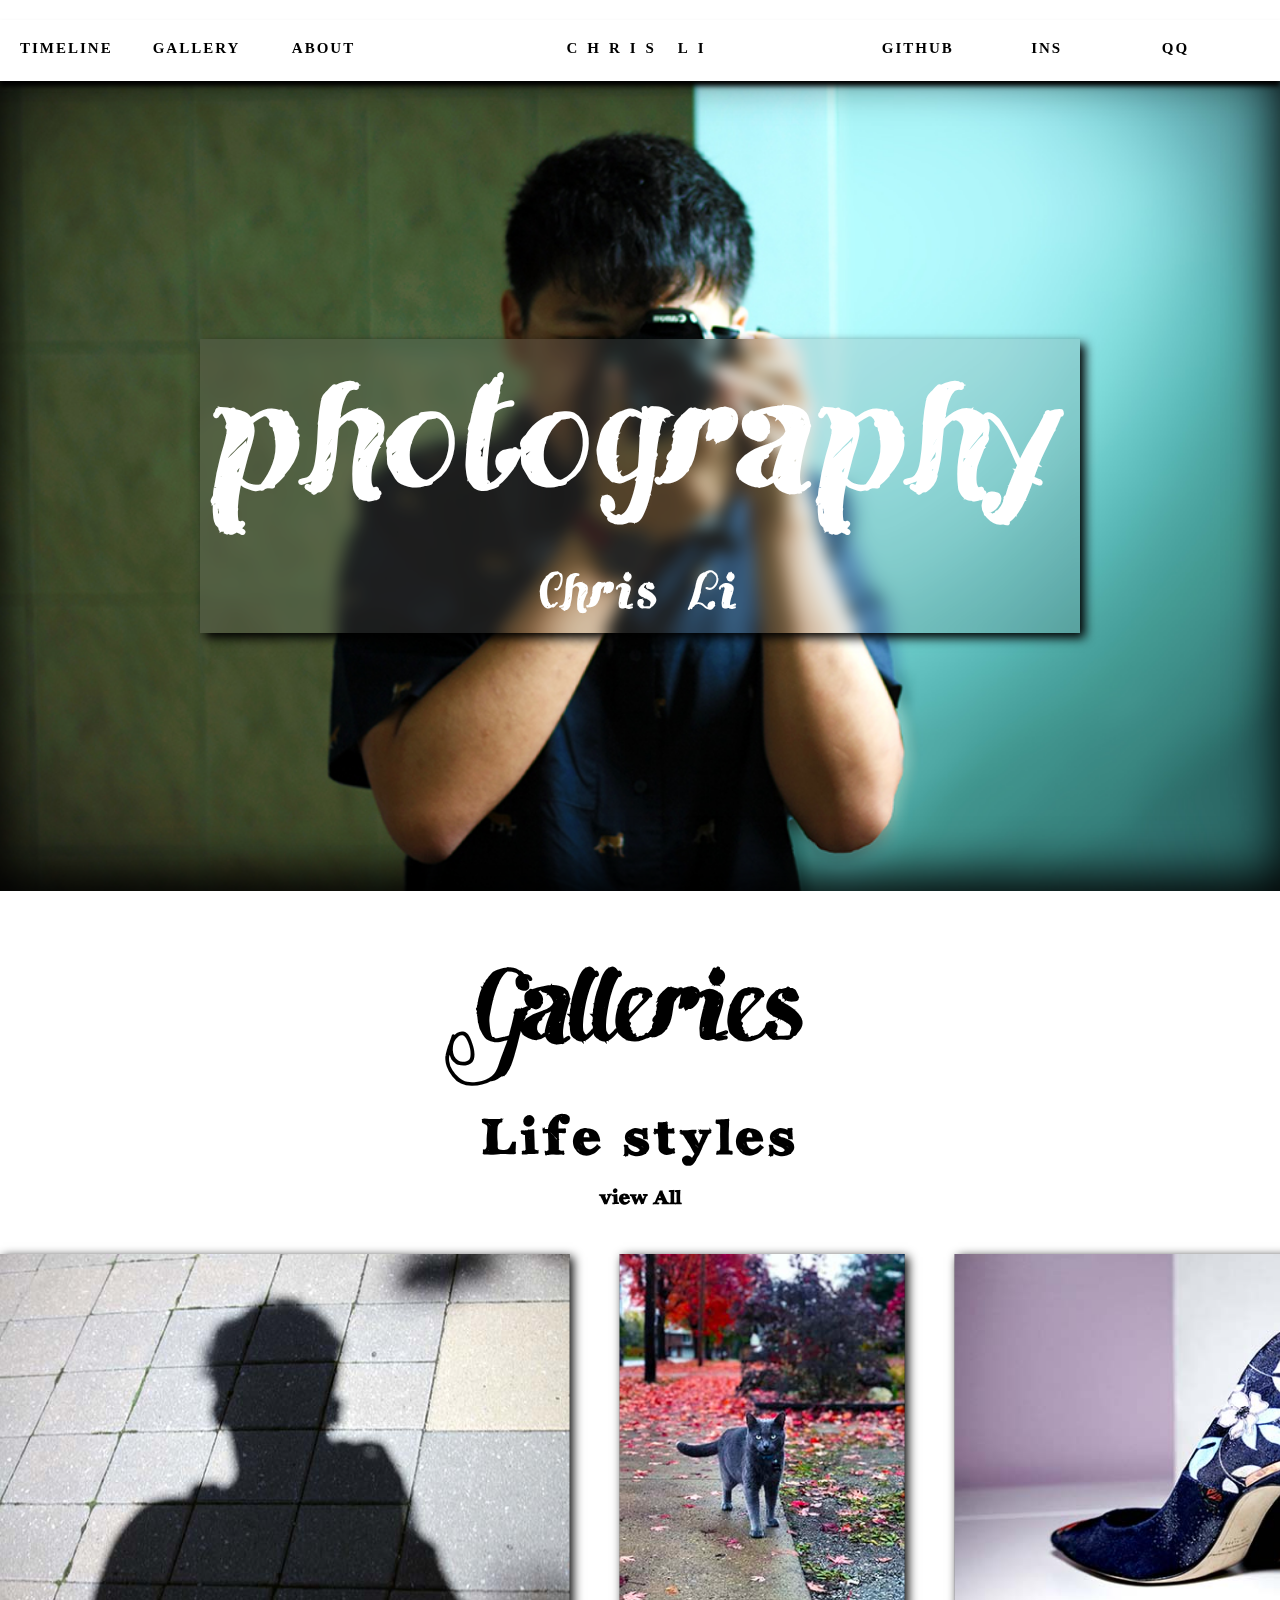
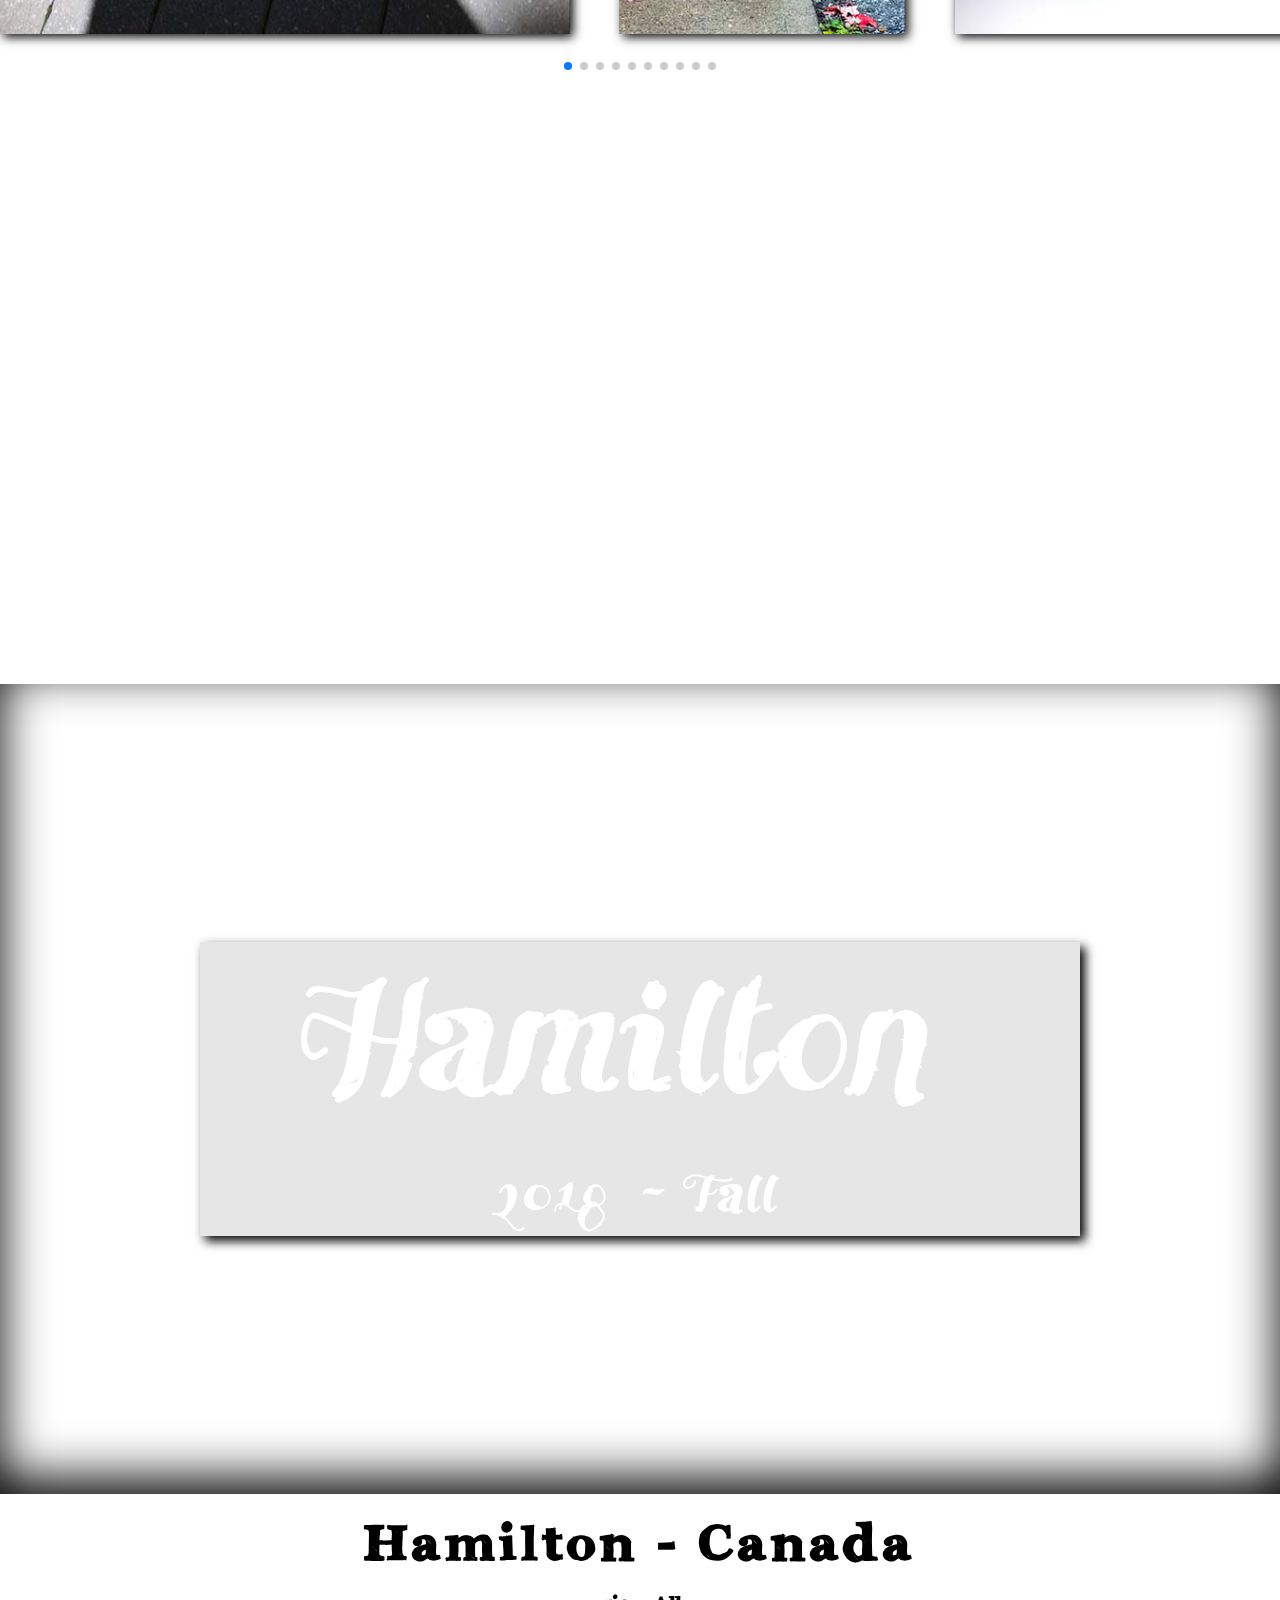
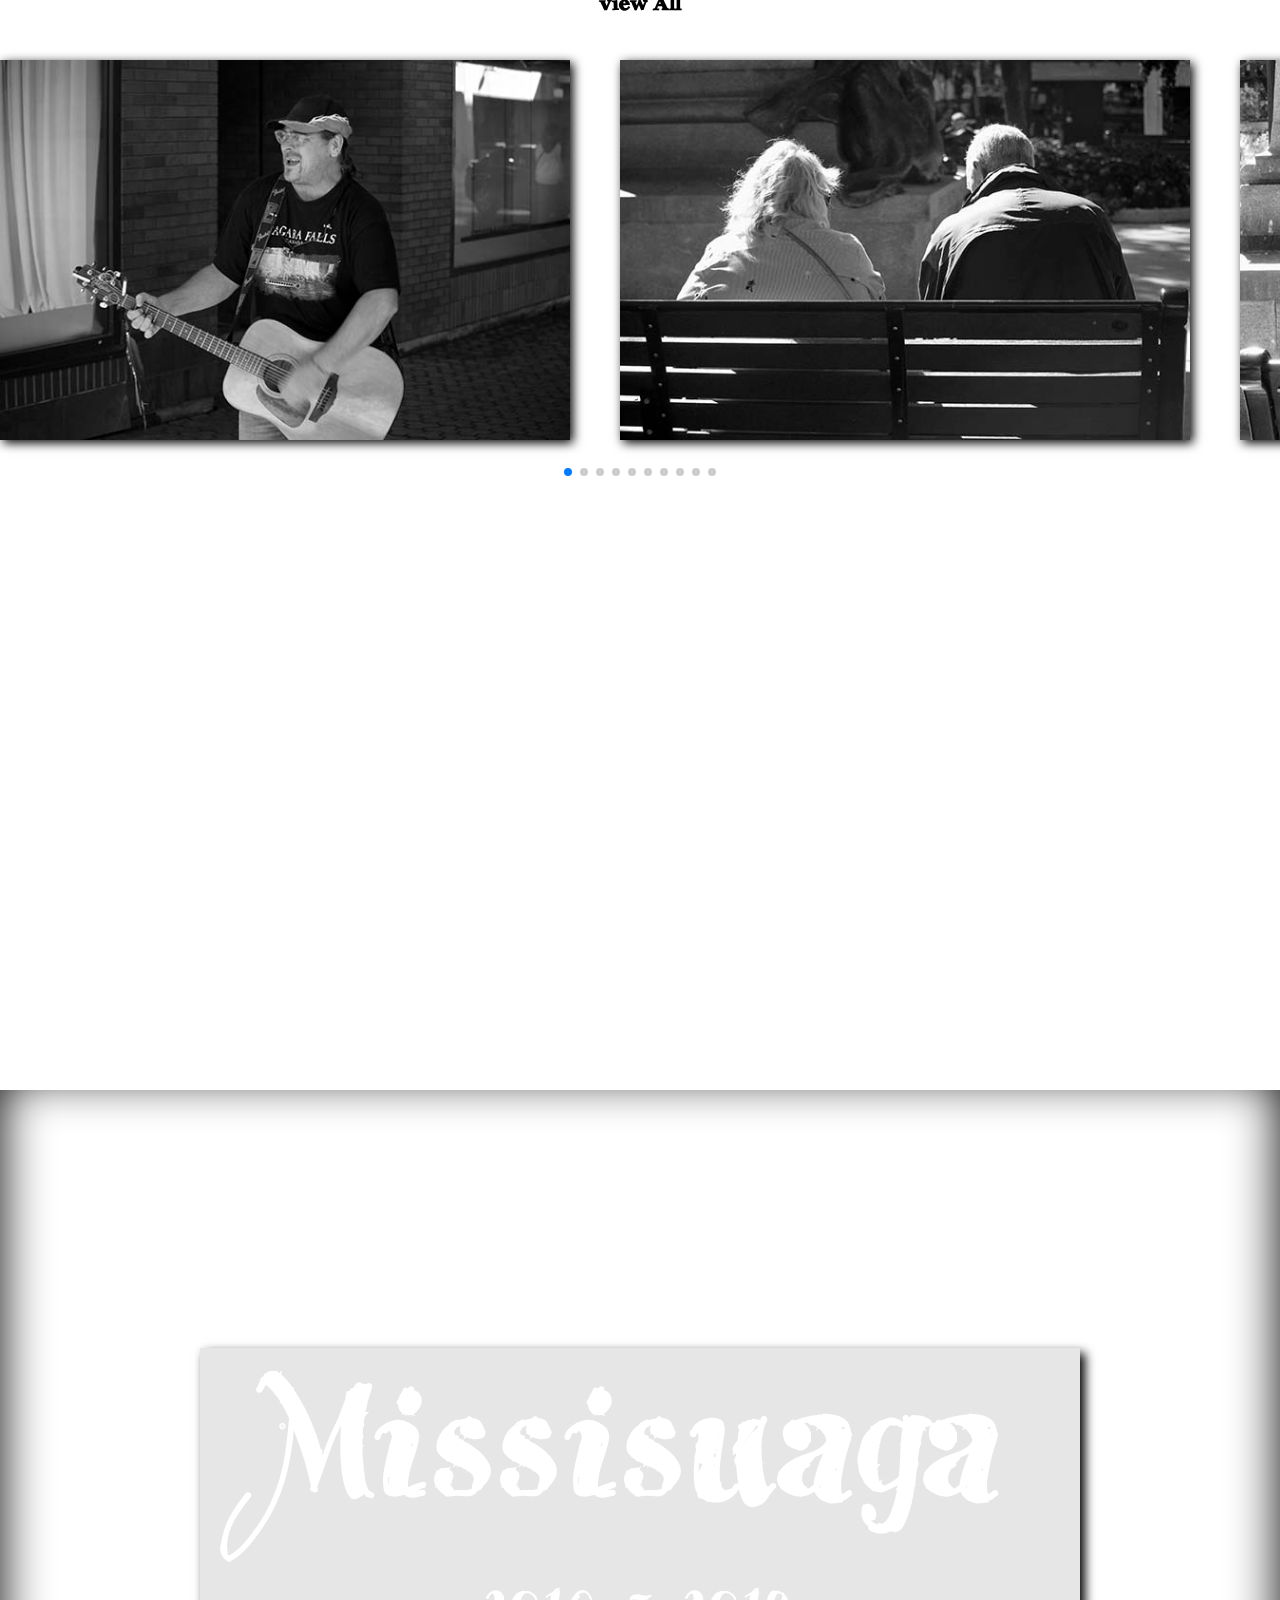
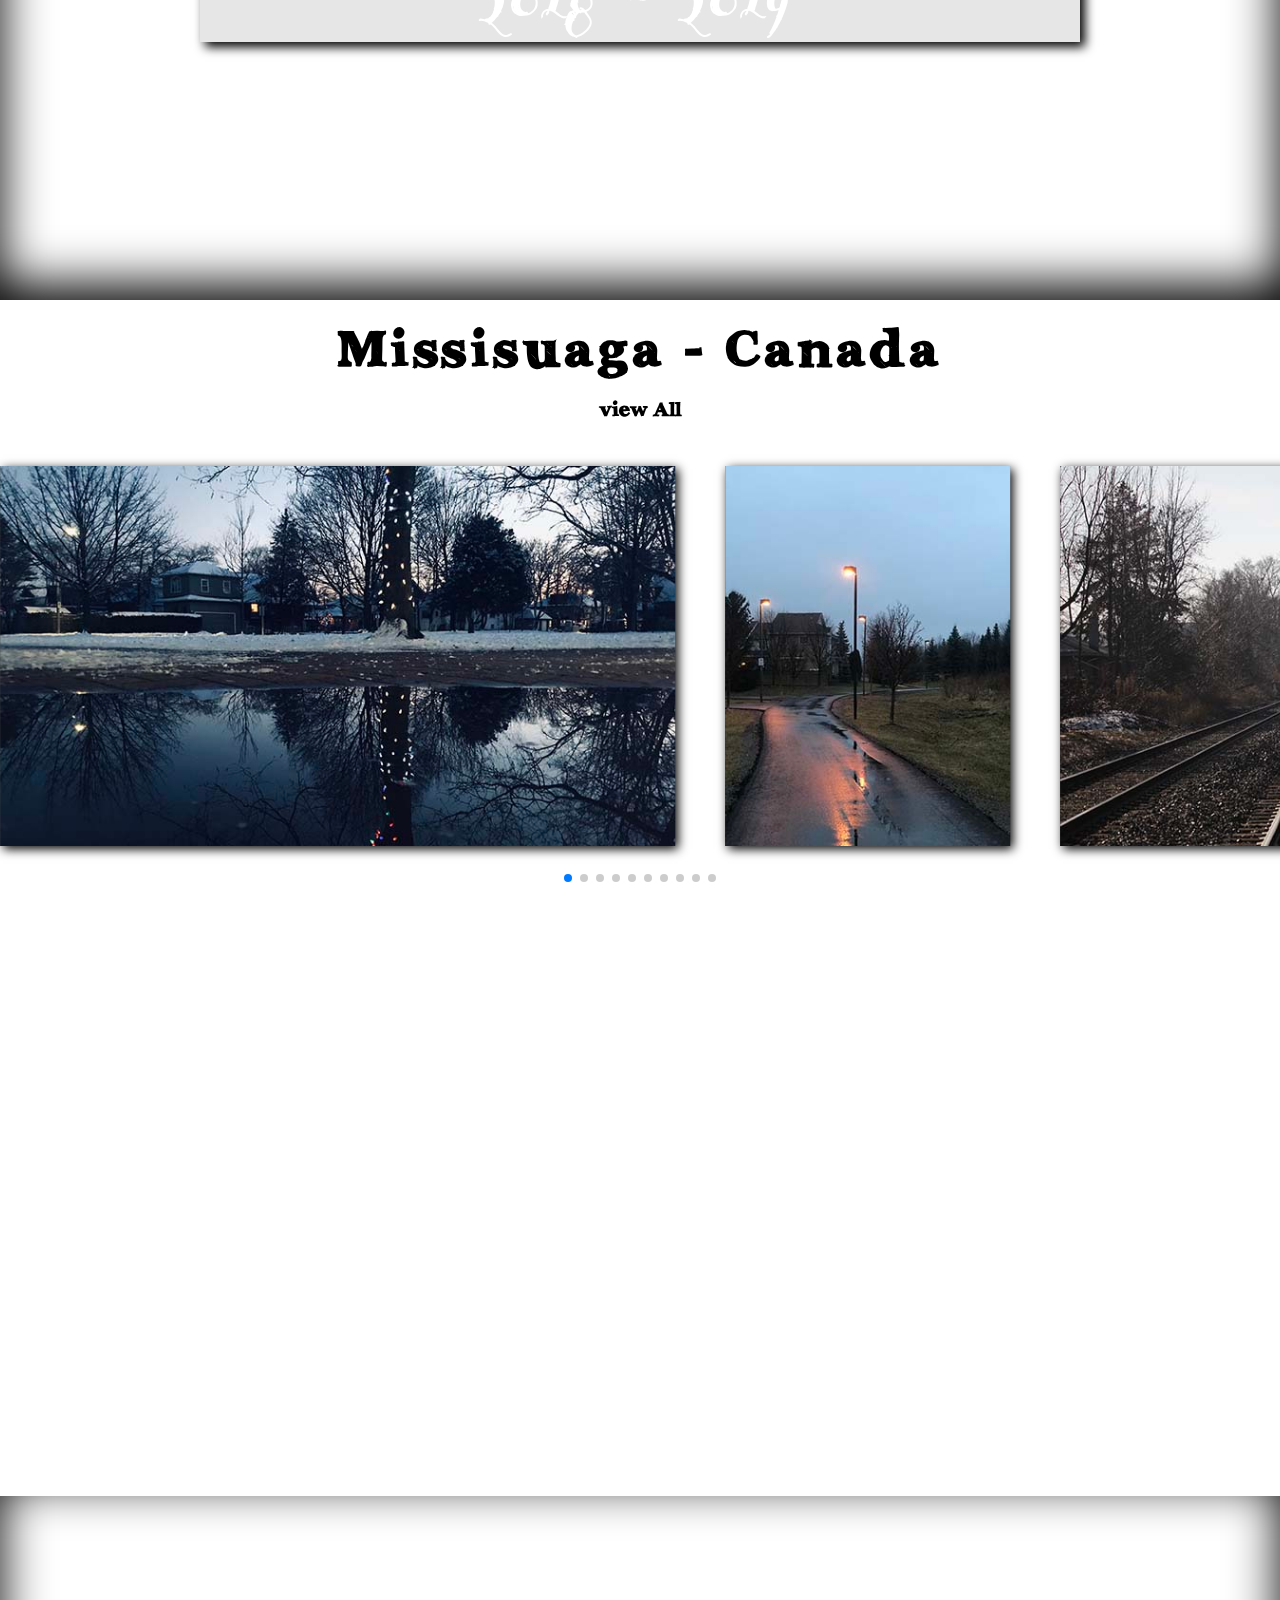
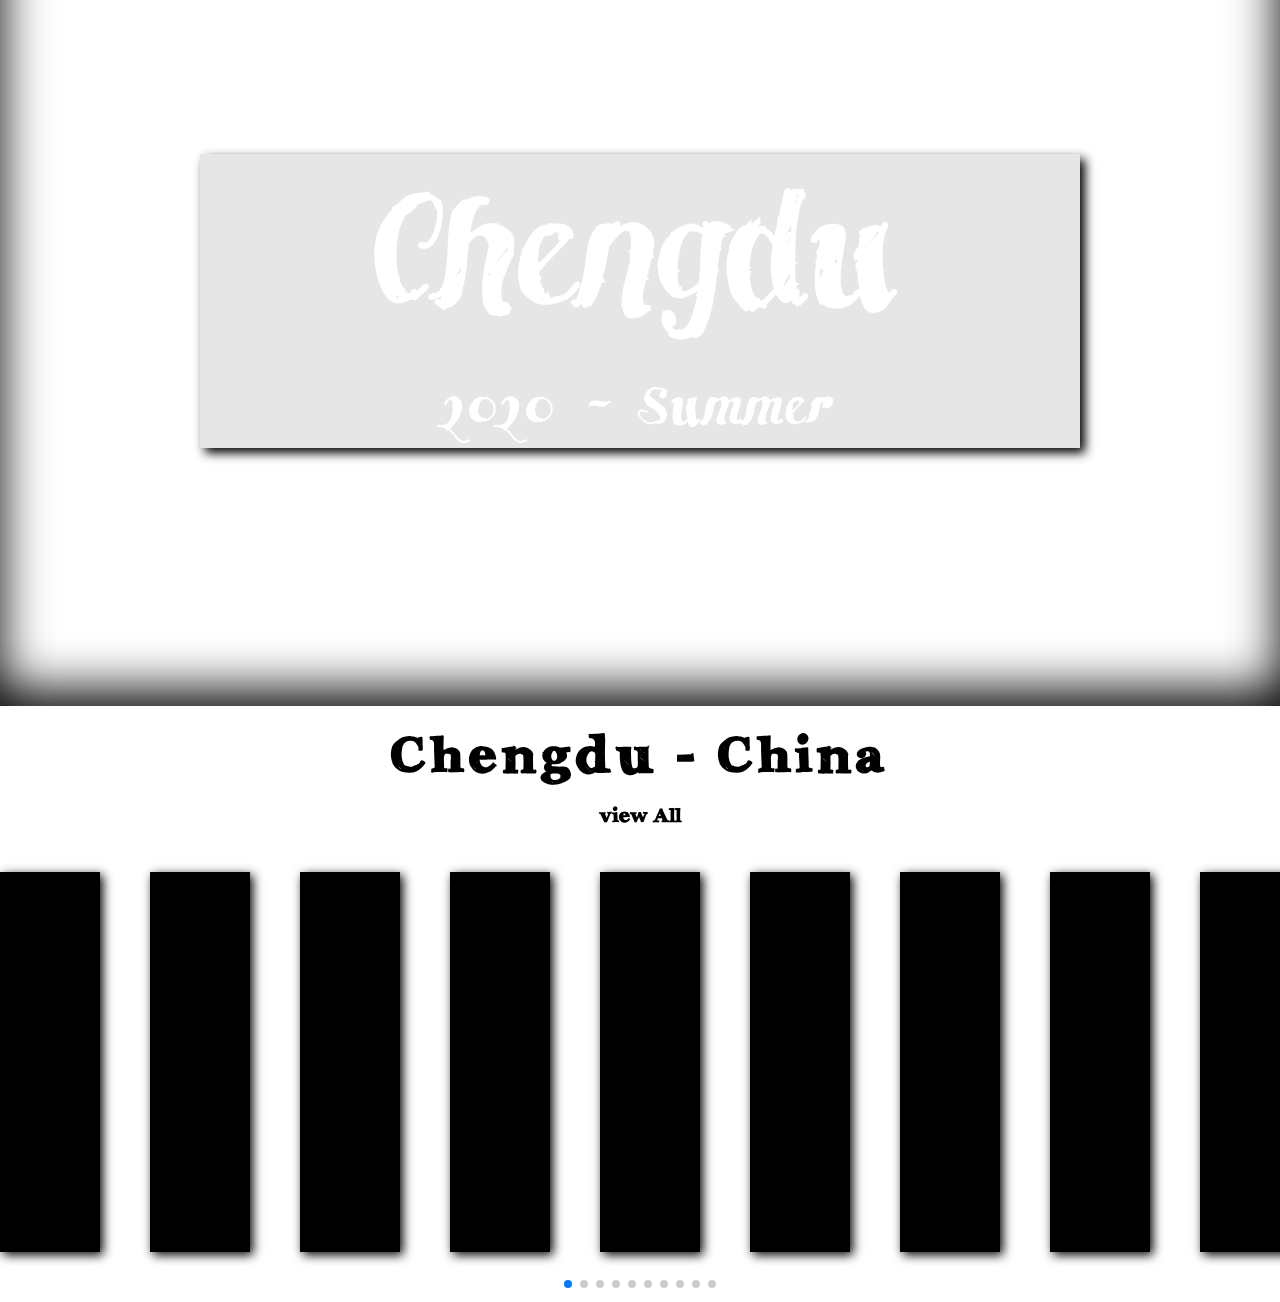
==== index.html @ 635dc8dc "test" ====
<!DOCTYPE html>


<head>
    <meta name="viewport" content="width=device-width, initial-scale=1.0">
    <title>Home</title>
    <!-- link to swiper.js -->
    <link rel="stylesheet" type="text/css" href="CSS/swiper-bundle.min.css">
    <link rel="stylesheet" href="CSS/styles.css">
</head>


<body>
    <div id="nav-br"></div>
    <div class="navigation-container">
        <div class="leftside">
            <div class="timeline nav-style">
                <strong>TimeLine</strong>
            </div>
            <div class="gallery nav-style">
                <strong>Gallery</strong>
            </div>
            <div class="aboutme nav-style">
                <strong>About</strong>
            </div>
            <!-- <div class="blog nav-style">
                <strong>Blog</strong>
            </div> -->
        </div>
        <div class="logo">
            <strong>Chris Li</strong>
        </div>
        <div class="rightside">
            <div class="github nav-style">
                <a href="https://github.com/Bistard/myOwnBlog"><strong>Github</strong></a>
            </div>
            <div class="ins nav-style">
                <strong>Ins</strong>
            </div>
            <div class="qq nav-style">
                <strong>QQ</strong>
            </div>
        </div>
    </div>

    <!-- 改版前的landing page的代码 (纪念与参考) -->
    <!-- 
    <div class="slideshows">
        <div class="main-title disappear">
            <h1>photography</h1>
            <h2>Chris Li</h2>
        </div>
        <div class="slides-container">
            <div class="slides">
                <input type="radio" name="r" id="r1" checked>
                <input type="radio" name="r" id="r2">
                <input type="radio" name="r" id="r3">
                <input type="radio" name="r" id="r4">
                <input type="radio" name="r" id="r5">
    
                <div class="slide s1">
                    <img src="images/imageSlideshows/1-1000x667.jpg">
                </div>
                <div class="slide">
                    <img src="images/imageSlideshows/2-1000x667.jpg">
                </div>
                <div class="slide">
                    <img src="images/imageSlideshows/3-1000x667.jpg">
                </div>
                <div class="slide">
                    <img src="images/imageSlideshows/4-1000x667.jpg">
                </div>
                <div class="slide">
                    <img src="images/imageSlideshows/5-1000x667.jpg">
                </div>

                <div class="slide-nav-container">
                    <label for="r1" class="slide-nav-canada nav-bar-detail text-canada">Canada</label>
                    <label for="r2" class="slide-nav-china nav-bar-detail text-china">China</label>
                    <label for="r3" class="slide-nav-japan nav-bar-detail text-japan">Japan</label>
                    <label for="r4" class="slide-nav-indonesia nav-bar-detail text-indonesia">Indonesia</label>
                </div>
                
                <div class="intro-container">
                    <div class="intro-canada transparent">
                        <ul class="intro-name">"Twilight"</ul>
                        <ul class="intro-time">
                            2019 Winter
                        </ul>
                        <ul class="intro-place">Canada - Missisuaga</ul>
                    </div>

                    <div class="intro-china transparent">
                        <ul class="intro-name">"Alley"</ul>
                        <ul class="intro-time">
                            2020 Summer
                        </ul>
                        <ul class="intro-place">China - Shen zheng</ul>
                    </div>

                    <div class="intro-japan transparent">
                        <ul class="intro-name">"blossoms"</ul>
                        <ul class="intro-time">
                            2020 Spring
                        </ul>
                        <ul class="intro-place">Japan - Tokyo</ul>
                    </div>

                    <div class="intro-indonesia transparent">
                        <ul class="intro-name">"Beach"</ul>
                        <ul class="intro-time">
                            2018 Summer
                        </ul>
                        <ul class="intro-place">Indonesia - Bali Island</ul>
                    </div>
                </div>
            </div>
        </div>  
    </div> 
    -->

    <div id="slide-1" class="parallax">
        <div class="main-title disappear">
            <h1>photography</h1>
            <h2>Chris Li</h2>
        </div>    
    </div>

    <div id="series-title">
        Galleries
    </div>
        
    <div class="swiper-slides-1">
        <div class="swiper-slides-title">
            Life styles
        </div>
        <div class="swiper-slides-link">
            view All
        </div>
        <div class="swiper-container">
            <div class="swiper-wrapper">
                <img class= "swiper-slide" src="images/series-image/lifestyle/01.jpg" data-text="hello">
                <img class= "swiper-slide" src="images/series-image/lifestyle/02.jpg" alt="">
                <img class= "swiper-slide" src="images/series-image/lifestyle/03.jpg" alt="">
                <img class= "swiper-slide" src="images/series-image/lifestyle/4.jpg" alt="">
                <img class= "swiper-slide" src="images/series-image/lifestyle/5.jpg" alt="">
                <img class= "swiper-slide" src="images/series-image/lifestyle/06.jpg" alt="">
                <img class= "swiper-slide" src="images/series-image/lifestyle/07.jpg" alt="">
                <img class= "swiper-slide" src="images/series-image/lifestyle/08.jpg" alt="">
                <img class= "swiper-slide" src="images/series-image/lifestyle/09.jpg" alt="">
                <img class= "swiper-slide" src="images/series-image/lifestyle/10.jpg" alt="">
            </div>
            <div class="swiper-pagination"></div>
        </div>

        <div style="margin: 600px;"></div>

    </div>

    <div id="slide-2" class="parallax">
        <div class="main-title disappear">
            <h1>Hamilton</h1>
            <h2>2018 - Fall</h2>
        </div>    
    </div>
    
    <div class="swiper-slides-2">
        <div class="swiper-slides-title">
            Hamilton - Canada
        </div>
        <div class="swiper-slides-link">
            view All
        </div>
        <div class="swiper-container">
            <div class="swiper-wrapper">
                <img class= "swiper-slide" src="images/series-image/hamilton/1.jpg" alt="">
                <img class= "swiper-slide" src="images/series-image/hamilton/2.jpg" alt="">
                <img class= "swiper-slide" src="images/series-image/hamilton/3.jpg" alt="">
                <img class= "swiper-slide" src="images/series-image/hamilton/4.jpg" alt="">
                <img class= "swiper-slide" src="images/series-image/hamilton/5.jpg" alt="">
                <img class= "swiper-slide" src="images/series-image/hamilton/6.jpg" alt="">
                <img class= "swiper-slide" src="images/series-image/hamilton/7.jpg" alt="">
                <img class= "swiper-slide" src="images/series-image/hamilton/8.jpg" alt="">
                <img class= "swiper-slide" src="images/series-image/hamilton/9.jpg" alt="">
                <img class= "swiper-slide" src="images/series-image/hamilton/10.jpg" alt="">
            </div>
            <div class="swiper-pagination"></div>
        </div>

        <div style="margin: 600px;"></div>

    </div>

    <div id="slide-3" class="parallax">
        <div class="main-title disappear">
            <h1>Missisuaga</h1>
            <h2>2018 - 2019</h2>
        </div>    
    </div>

    <div class="swiper-slides-3">
        <div class="swiper-slides-title">
            Missisuaga - Canada
        </div>
        <div class="swiper-slides-link">
            view All
        </div>
        <div class="swiper-container">
            <div class="swiper-wrapper">
                <img class= "swiper-slide" src="images/series-image/missisuaga/1.jpg" alt="">
                <img class= "swiper-slide" src="images/series-image/missisuaga/2.jpg" alt="">
                <img class= "swiper-slide" src="images/series-image/missisuaga/3.jpg" alt="">
                <img class= "swiper-slide" src="images/series-image/missisuaga/4.jpg" alt="">
                <img class= "swiper-slide" src="images/series-image/missisuaga/5.jpg" alt="">
                <img class= "swiper-slide" src="images/series-image/missisuaga/6.jpg" alt="">
                <img class= "swiper-slide" src="images/series-image/missisuaga/7.jpg" alt="">
                <img class= "swiper-slide" src="images/series-image/missisuaga/8.jpg" alt="">
                <img class= "swiper-slide" src="images/series-image/missisuaga/9.jpg" alt="">
                <img class= "swiper-slide" src="images/series-image/missisuaga/10.jpg" alt="">
            </div>
            <div class="swiper-pagination"></div>
        </div>

        <div style="margin: 600px;"></div>

    </div>

    <div id="slide-4" class="parallax">
        <div class="main-title disappear">
            <h1>Chengdu</h1>
            <h2>2020 - Summer</h2>
        </div>    
    </div>

    <div class="swiper-slides-4">
        <div class="swiper-slides-title">
            Chengdu - China
        </div>
        <div class="swiper-slides-link">
            view All
        </div>
        <div class="swiper-container">
            <div class="swiper-wrapper">
                <img class= "swiper-slide" src="#" alt="">
                <img class= "swiper-slide" src="#" alt="">
                <img class= "swiper-slide" src="#" alt="">
                <img class= "swiper-slide" src="#" alt="">
                <img class= "swiper-slide" src="#" alt="">
                <img class= "swiper-slide" src="#" alt="">
                <img class= "swiper-slide" src="#" alt="">
                <img class= "swiper-slide" src="#" alt="">
                <img class= "swiper-slide" src="#" alt="">
                <img class= "swiper-slide" src="#" alt="">
            </div>
            <div class="swiper-pagination"></div>
        </div>
    </div>


    
    <!-- Swiper JS -->
    <script type="text/javascript" src="js/swiper-bundle.min.js"></script>

    <!-- Initialize Swiper -->
    <script type="text/javascript" src="js/main.js"></script>

    <!-- <div class="" style="margin: 1000px;"></div> -->
</body>



</html>
---- CSS/styles.css ----
@font-face{
    font-family: titleFont;
    src:url("../fonts/MadeWithB.ttf") format("truetype");
}

@font-face{
    font-family: archistico-bold;
    src:url("../fonts/Archistico_Bold.ttf") format("truetype");
}

@font-face{
    font-family: archistico-simple;
    src:url("../fonts/Archistico_Simple.ttf") format("truetype");
}

body{
    margin: 0px;
    padding: 0px;
    /* background-color: #faebd7; */
}

a{
    text-decoration: none;
    color: black;
}

/* NAVIGATION BAR */

div[id="nav-br"]{
    z-index: 999;
    height: 20px;
    width: 100%;
    background-color: white;
}

.navigation-container{
    position: sticky;
    top: 0;
    z-index: 100;
    width: 100%;
    height: auto;
    justify-content: space-between;
    display: flex;
    background-color: white;
    box-shadow: 0px 5px 5px 0px black;

    display: grid;
    grid-template-columns: 1fr 1fr 1fr;
}

.leftside{
    display: grid;
    grid-template-columns: 1fr 1fr 1fr;
    margin: 20px;
    text-align: center;
}

.logo{
    margin: 20px;
    color: black;
    text-transform: uppercase;
    text-align: center;
    letter-spacing: 10px;
    font-size: 15px;
    cursor: pointer;
    transition: 0.5s;
}

.logo:hover{
    color: white;
    background-color: black;
}

.rightside{
    display: grid;
    grid-template-columns: 1fr 1fr 1fr;
    margin: 20px;
    text-align: center;
}

.nav-style{
    margin-right: 40px;
    color: black;
    text-transform: uppercase;
    font-size: 15px;
    letter-spacing: 2px;
    border-bottom: 4px solid transparent;
    cursor: pointer;
    transition: 0.5s;
}

.nav-style::after {
    content: "";
    width: 50px;
    height: 50px;
    position: relative;
    bottom: -5px;
    right: 10px;
    background: white;
}

.timeline:hover,
.aboutme:hover,
.gallery:hover,
.blog:hover,
.github:hover,
.ins:hover,
.qq:hover
{
    border-bottom: 4px solid black;
}

/* NAVIGATION BAR (END) */
/* MAIN-TITLE */

.main-title{
    font-family: titleFont;
    color: white;
    position: relative;
    width: 880px;
    height: auto;
    min-height: 200px;
    transform: translate(-50%, -50%);
    left: 50%;
    top: 50%;
    box-shadow: 5px 5px 10px 0px black;
    animation: title-1-2 2s 1;
    transition: 0.5s;
    backdrop-filter: blur(8px) contrast(0.8);
}

.main-title:hover{
    width: 920px;
    opacity: 1;
}

.main-title:hover ~ .main-title > h1 {
    font-size: 60px;
}

.main-title h1{
    margin: 0px;
    font-size: 150px;
    text-align: center;
    letter-spacing: 10px;
    background-color: transparent;
    animation: title-1 2s 1;
}

.main-title h2{
    margin: 0px;
    font-size: 50px;
    text-align: center;
    letter-spacing: 5px;
    animation: title-2 2s 1;
}

@keyframes title-1-2{
    0%{
        box-shadow: none;
        opacity: 1;
        width: 980px;
    }
    35%{
        opacity: 1;
        width: 980px;
    }
    50%{
        opacity: 1;
        width: 880px;
        box-shadow: 5px 5px 10px 0px black;
    }
    90%{
        opacity: 1;
        box-shadow: 5px 5px 10px 0px black;
    }
}

@keyframes title-1{
    0%{
        color: transparent;
        letter-spacing: 20px;
    }
    35%{
        letter-spacing: 20px;
    }
    50%{
        letter-spacing: 10px;
    }
}

@keyframes title-2{
    0%{
        color: transparent;
        margin-top: -10vh;
    }
    50%{
        color: transparent;
        margin-top: -10vh;
    }
}

/* MAIN-TITLE (END) */
/* IMAGE-SLIDESHOW */

.slides-container{
    width: 100%;
    height: 100vh;
    overflow: hidden;
}

.slides{
    width: 500%;
    display: flex;
}

.slide{
    width: 20%;
    transition: 1s;
}

.slide img{
    width: 100%;
    height: 100vh;
    object-fit: cover;
}
/* IMAGE-SLIDESHOW (END) */
/* 改版前的landing page的代码 (纪念与参考) */
/* SLIDE-NAV-BAR 

.slide-nav-container{
    position: absolute;
    width: 100%;
    left: 50%;
    top: 85%;
    transform: translate(-50%, -50%);
    display: flex;
    justify-content: center;
    animation: fade-in 1s;
    transition: opacity 1s;
}

.slide-nav-container:hover{
    opacity: 1;
}

.slide-nav-container > label:nth-child(2n){
    margin-top: 50px;
}

.nav-bar-detail{
    width: 100px;
    height: 100px;
    border: 1px white solid;
    border-radius: 50%;
    background-size: cover;
    cursor: pointer;

    font-family: titleFont;
    font-size: 0;
    text-align: center;
    color: white;

    transition-property: height, width, font-size;
    transition-duration: 1s, 1s, 0.3s;
    
    margin-right: 1.5vw;
    box-shadow: 10px 10px 20px 0px black;
}

.slide-nav-canada{
    background-image: url(../images/imageSlideshows/slide-nav-bar-img/canada-icon.jpg);
}

.slide-nav-china{
    background-image: url(../images/imageSlideshows/slide-nav-bar-img/china-icon.jpg);
}

.slide-nav-japan{
    background-image: url(../images/imageSlideshows/slide-nav-bar-img/japan-icon.jpg);
}

.slide-nav-indonesia{
    background-image: url(../images/imageSlideshows/slide-nav-bar-img/indonesia-icon.jpg);
}

.slide-nav-canada:hover,
.slide-nav-china:hover,
.slide-nav-japan:hover,
.slide-nav-indonesia:hover
{
    width: 125px;
    height: 125px;
}

#r1:checked ~ .slide-nav-container > .text-canada,
#r2:checked ~ .slide-nav-container > .text-china,
#r3:checked ~ .slide-nav-container > .text-japan,
#r4:checked ~ .slide-nav-container > .text-indonesia
{
    background-image: none;
    border: none;
    box-shadow: none;
    font-size: 50px;
    margin-right: 50px;
}

#r1:checked ~ .slide-nav-container > .text-canada:hover,
#r2:checked ~ .slide-nav-container > .text-china:hover,
#r3:checked ~ .slide-nav-container > .text-japan:hover,
#r4:checked ~ .slide-nav-container > .text-indonesia:hover{
    font-size: 60px;
}

@keyframes fade-in {
    0%{opacity: 0;}
    100%{opacity: 1;}
}

input[name="r"]{
    position: absolute;
    visibility: hidden;
}

#r1:checked ~ .s1{
    margin-left: 0;
}

#r2:checked ~ .s1{
    margin-left: -20%;
}

#r3:checked ~ .s1{
    margin-left: -40%;
}

#r4:checked ~ .s1{
    margin-left: -60%;
}

#r5:checked ~ .s1{
    margin-left: -80%;
}

/ SLIDE-NAV-BAR (END) /
/ SLIDE-INTRO /

.intro-container > *{
    position: absolute;
    left: 80%;
    top: 85%;
    transform: translate(-50%, -50%);
}

.intro-name{
    text-align: right;
    margin: 0;
    padding: 0;
    margin-bottom: 5px;

    color: white;
    text-transform: uppercase;
    font-size: 40px;
    letter-spacing: 10px;
    text-shadow: 1px 1px 5px black;
}

.intro-time{
    text-align: right;
    margin: 0;
    padding: 0;
    margin-bottom: 5px;

    color: white;
    text-transform: uppercase;
    font-size: 20px;
    letter-spacing: 10px;
    text-shadow: 1px 1px 5px black;
}

.intro-place{
    text-align: right;
    margin: 0;
    padding: 0;
    margin-bottom: 5px;

    color: white;
    text-transform: uppercase;
    font-size: 15px;
    letter-spacing: 8px;
    text-shadow: 2px 2px 5px black;
}

.transparent{
    opacity: 0;
    transition: opacity 1s;
}

#r1:checked ~ .intro-container > .intro-canada,
#r2:checked ~ .intro-container > .intro-china,
#r3:checked ~ .intro-container > .intro-japan,
#r4:checked ~ .intro-container > .intro-indonesia{
    opacity: 1;
}

.intro-china{
    animation: fade-in 1s;
}


/ SLIDE-INTRO (END) */
/* PARALLAX SCROLLING */

#slide-1{
    background-image: 
    url(../images/imageSlideshows/1-1000x667.jpg);
}

#slide-2{
    background-image: 
    url(../images/imageSlideshows/2-1000x667.jpg);
}

#slide-3{
    background-image: 
    url(../images/imageSlideshows/3-1000x667.jpg);
}

#slide-4{
    background-image: 
    url(../images/imageSlideshows/4-1000x667.jpg);
}

.parallax{
    width: 100%;
    height: 90vh;
    margin: 0 auto;
    background-position: center;
    background-repeat: no-repeat;
    background-size: cover;
    background-attachment: fixed;
    
    box-shadow: inset 0px -15px 50px 0px black;
}

/* PARALLAX SCROLLING (END) */
/* SERIES */

#series-title{
    margin-top: 50px;
    font-family: titleFont;
    font-weight: bold;
    text-align: center;
    font-size: 100px;
}

.swiper-slides-container{
    display: grid;
    grid-template-rows: 1fr 1fr;
    grid-row-gap: 50px;
}

.swiper-slides-title{
    margin: 20px;
    text-align: center;
    font-family: archistico-simple;
    font-weight: bold;
    letter-spacing: 5px;
    font-size: 50px;
}

.swiper-slides-link{
    text-align: center;
    font-family: archistico-simple;
    font-weight: bold;
    cursor: pointer;
    font-size: 20px;
    margin-bottom: 25px;
    
    text-decoration: line-through transparent;
}

.swiper-slides-link:hover{
    text-decoration: line-through;
}

.swiper-wrapper {
    height: 450px;
    width: 1px;
}

.swiper-slide {
    background-color: black;
    text-align: center;
    height: 380px;
    width: auto !important;
    min-width: 100px;
    object-fit: cover;
    cursor: pointer;

    box-shadow: 3px 3px 10px 0px black;
    margin-top: 20px;
    
    /* Center slide text vertically */
    display: -webkit-box;
    display: -ms-flexbox;
    display: -webkit-flex;
    display: flex;
    -webkit-box-pack: center;
    -ms-flex-pack: center;
    -webkit-justify-content: center;
    justify-content: center;
    -webkit-box-align: center;
    -ms-flex-align: center;
    -webkit-align-items: center;
    align-items: center;

    transition: 0.5s;

}


/* SERIES (END) */
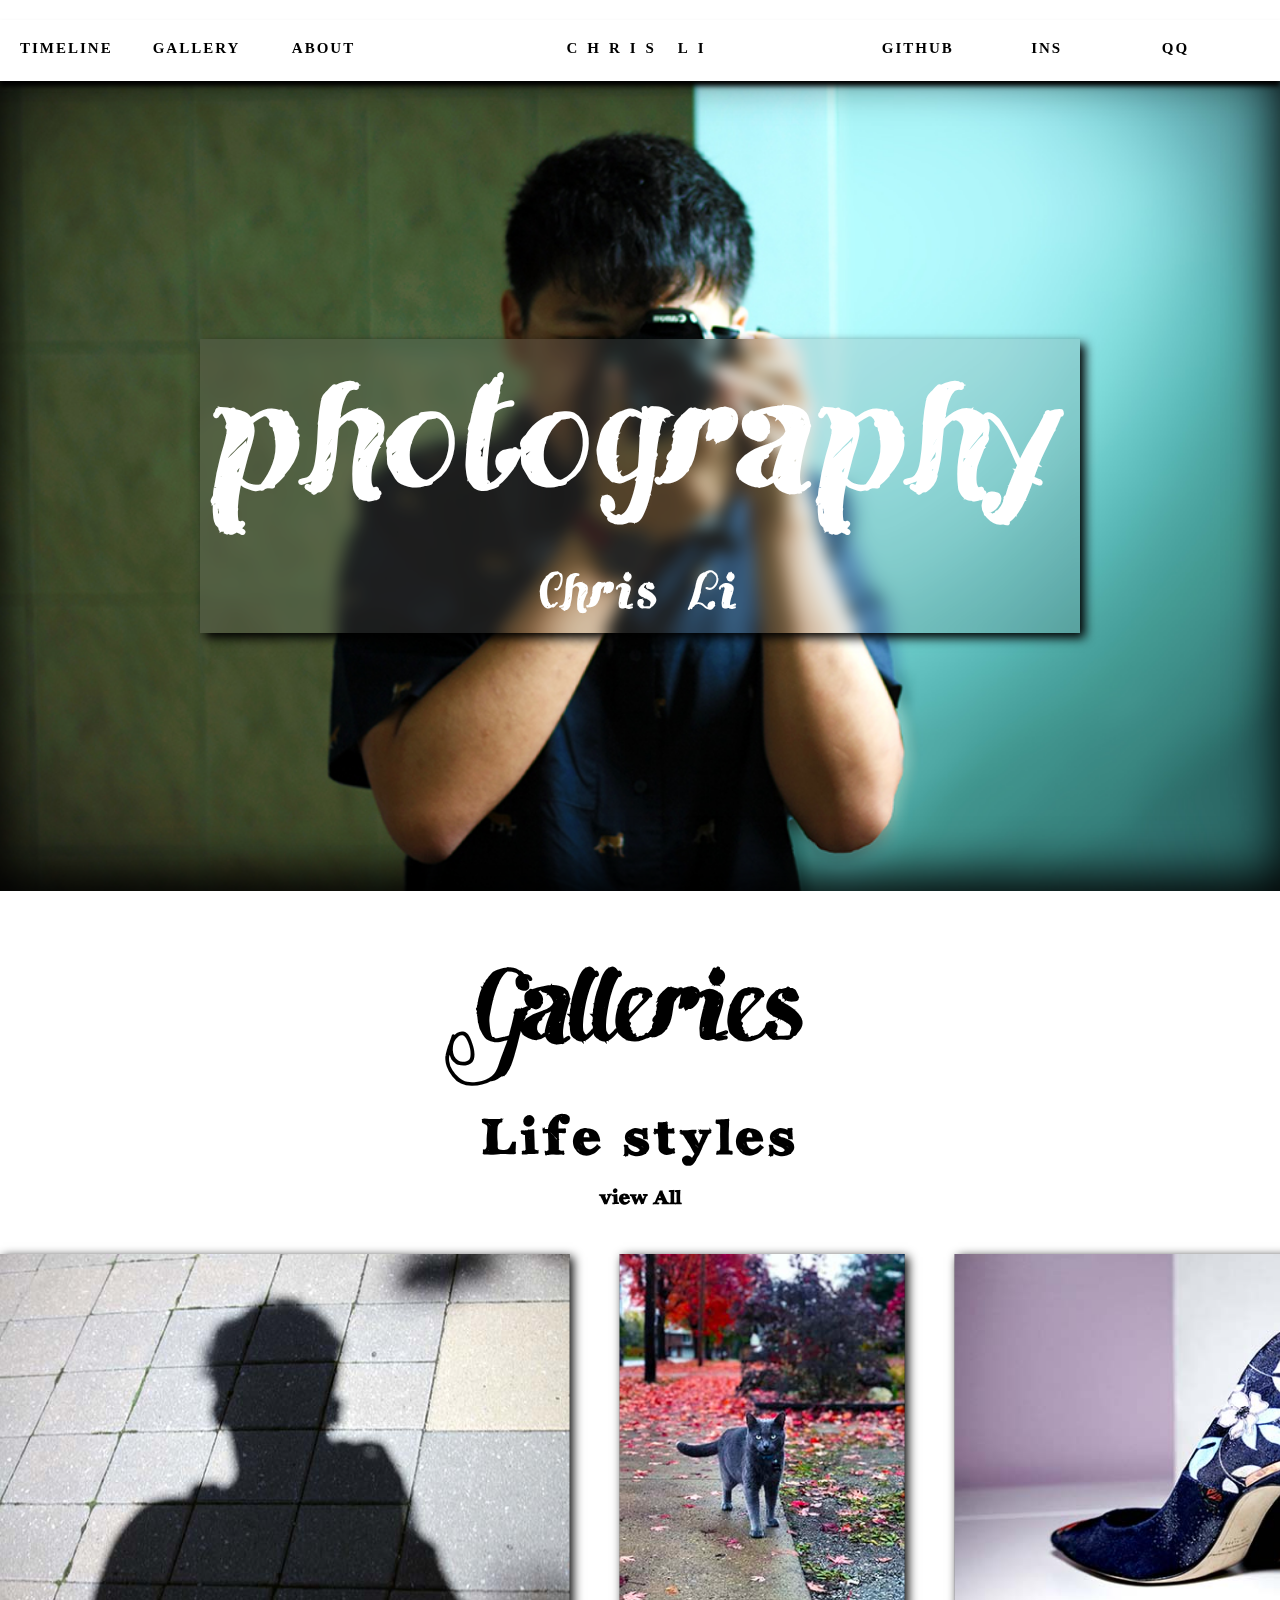
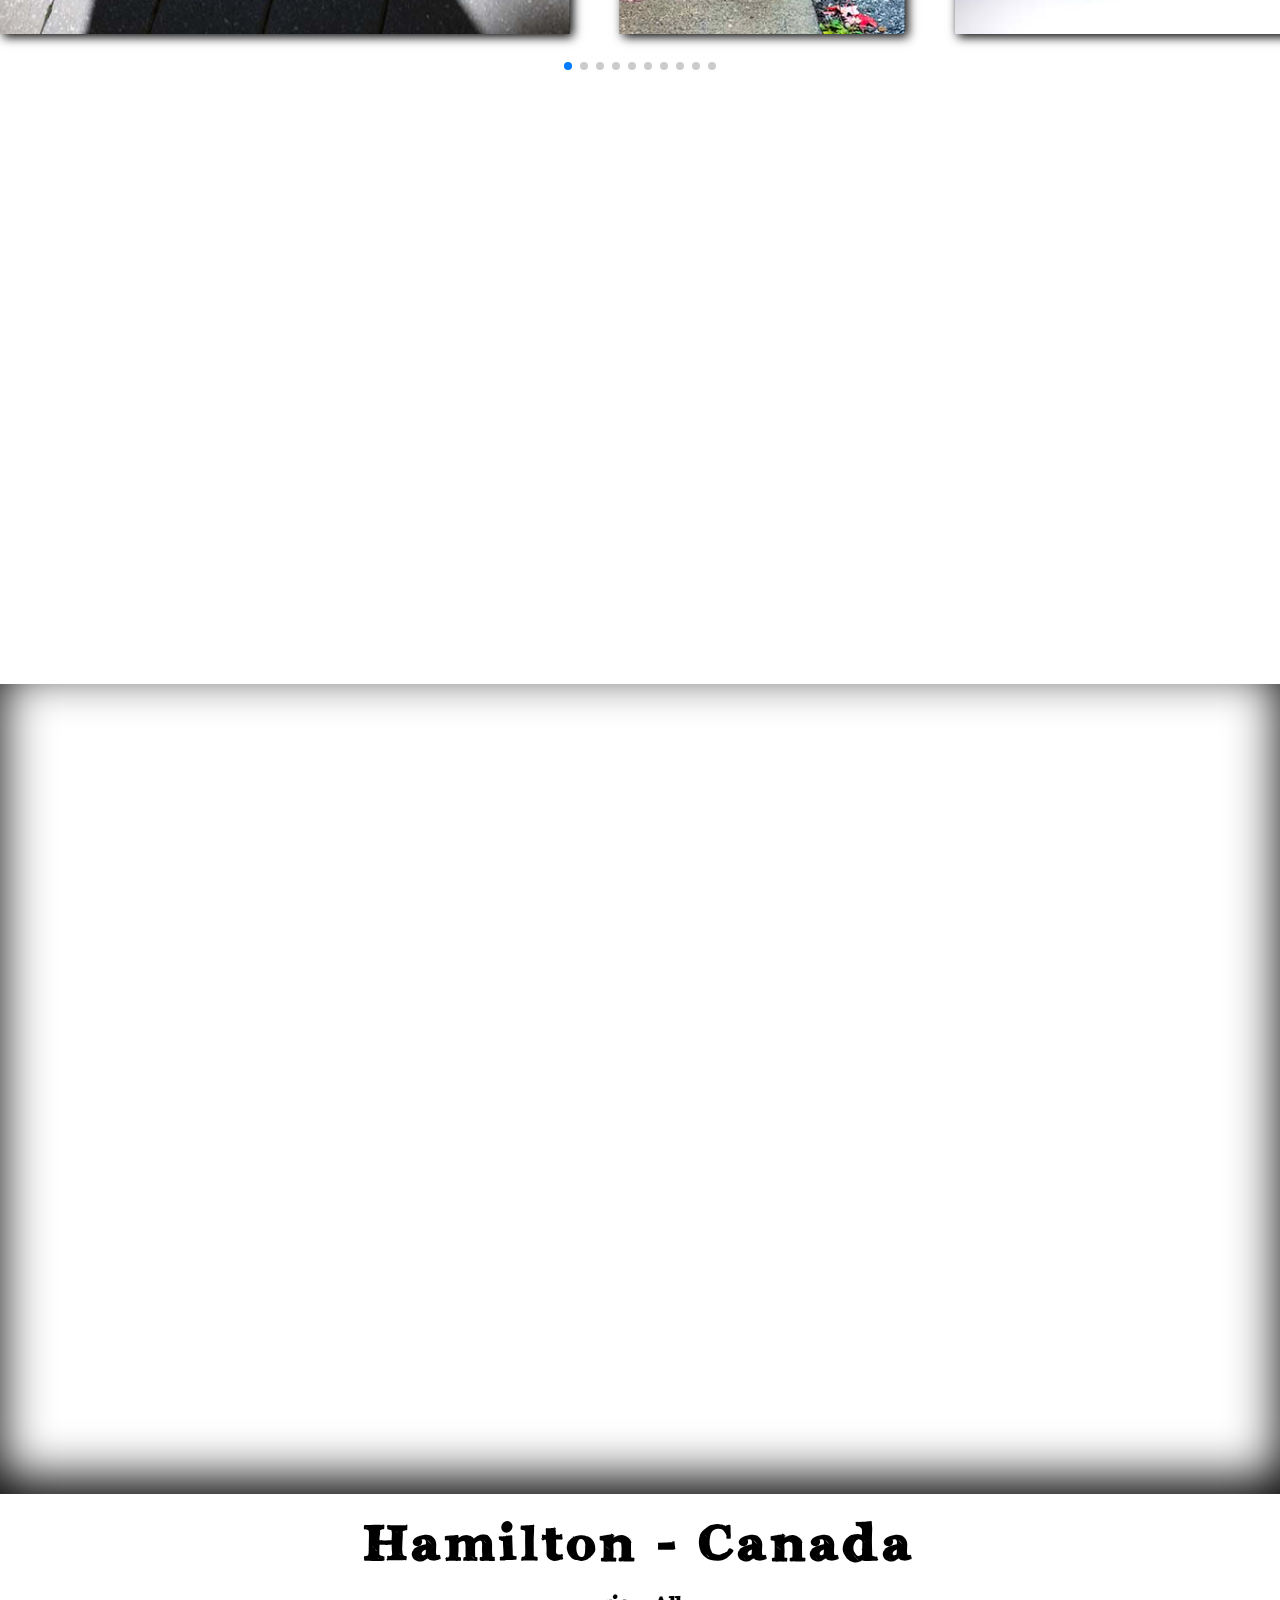
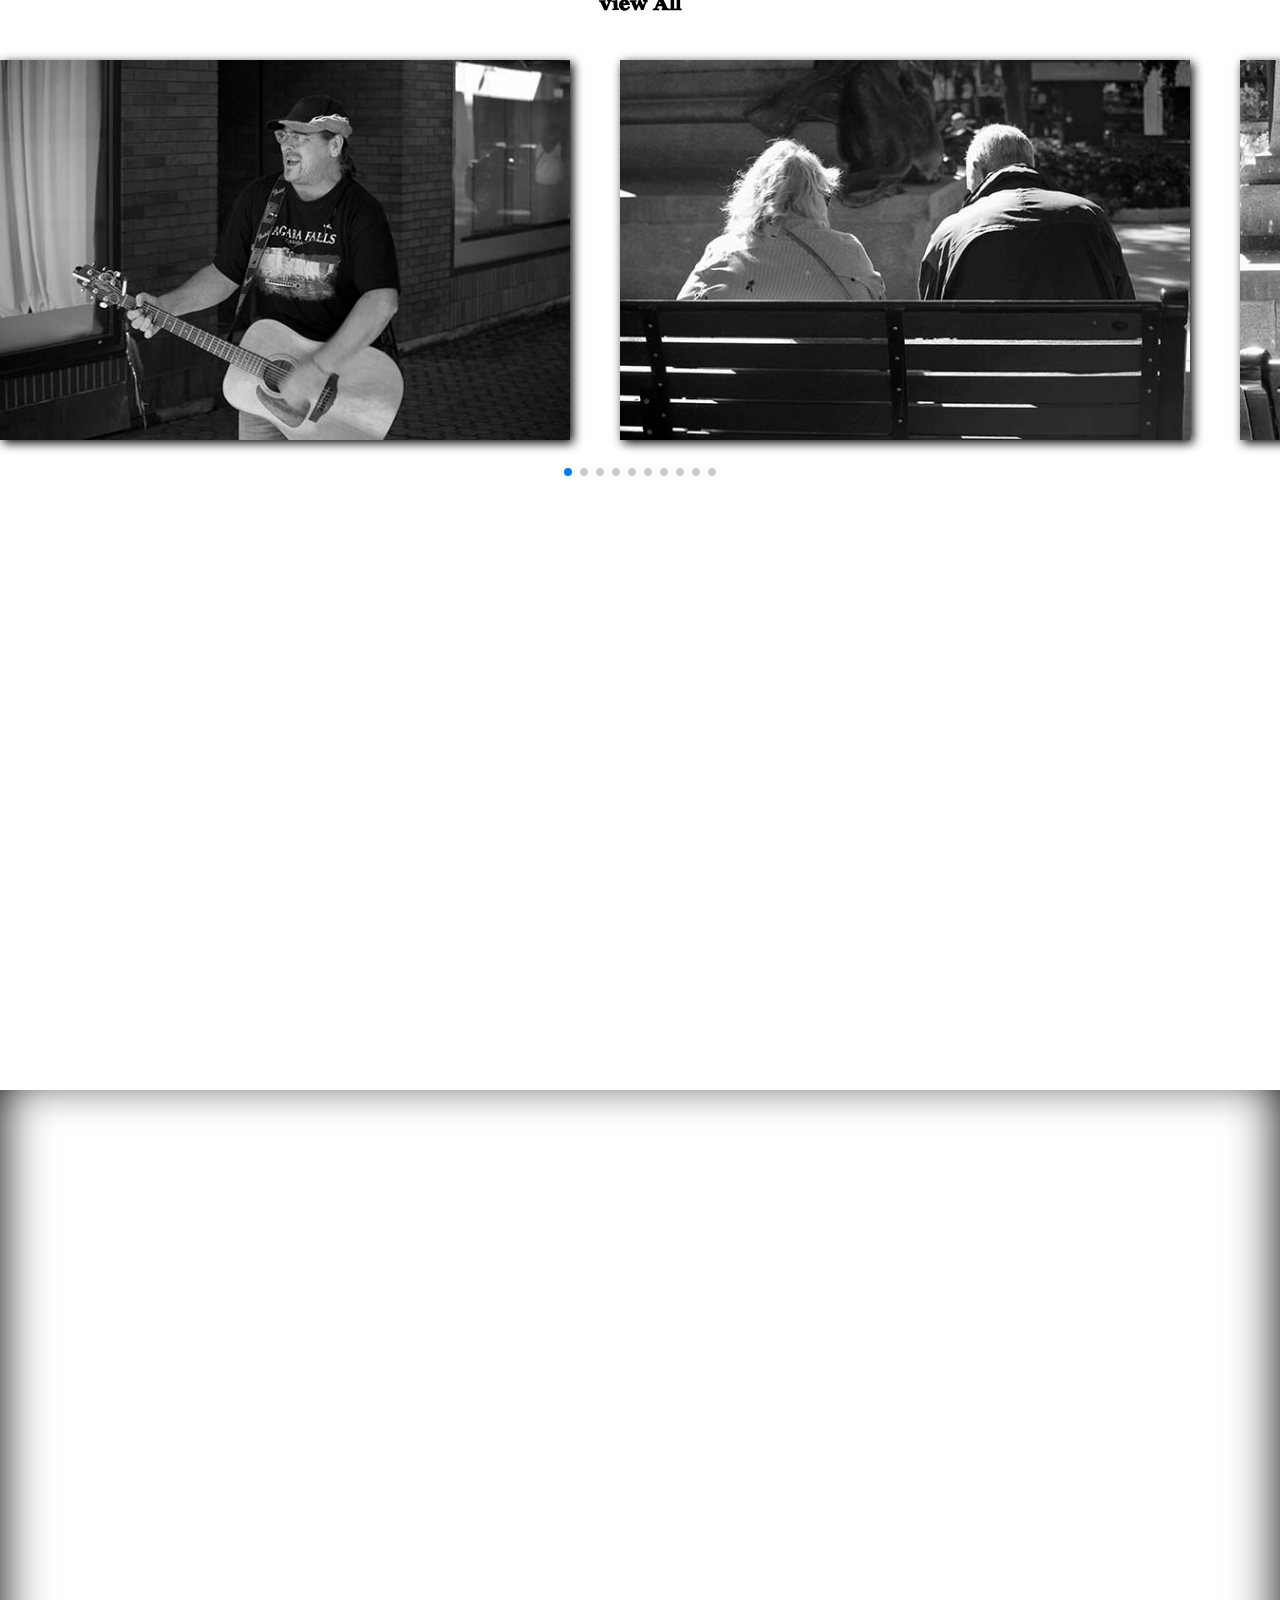
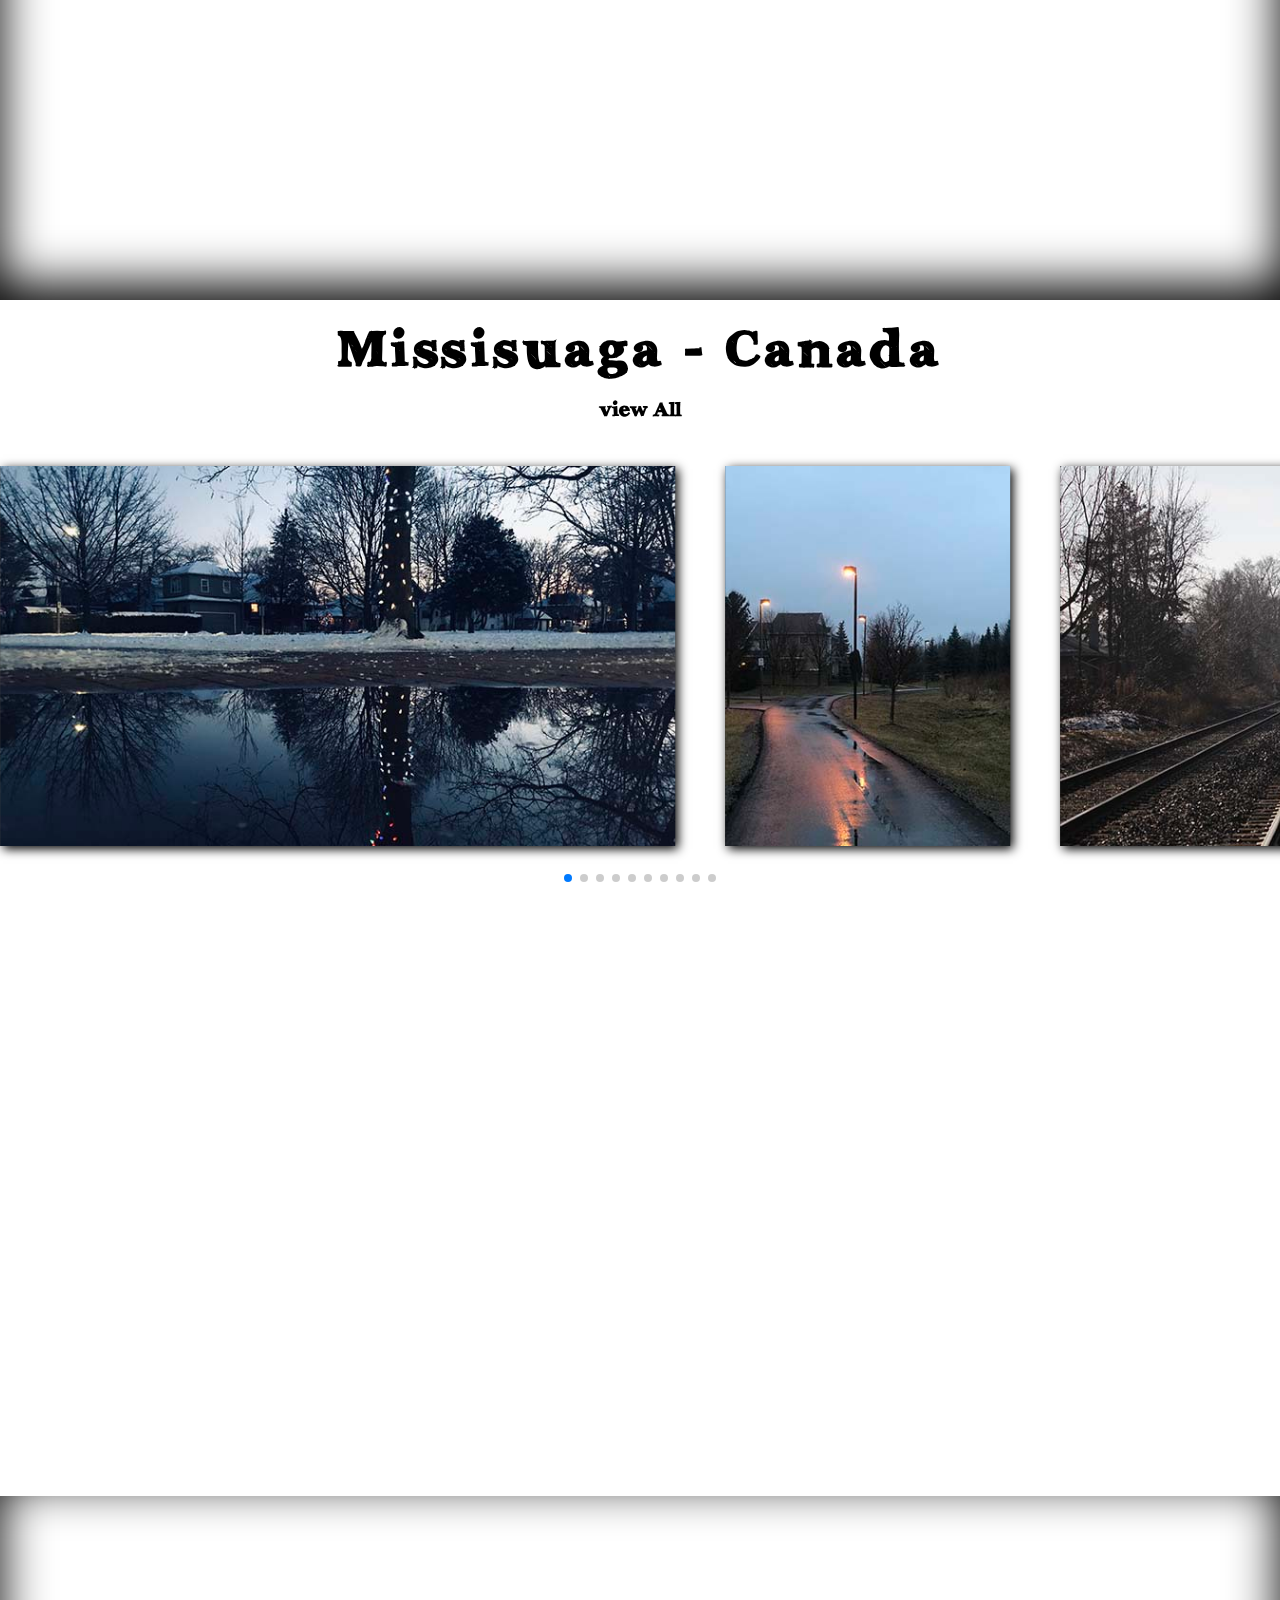
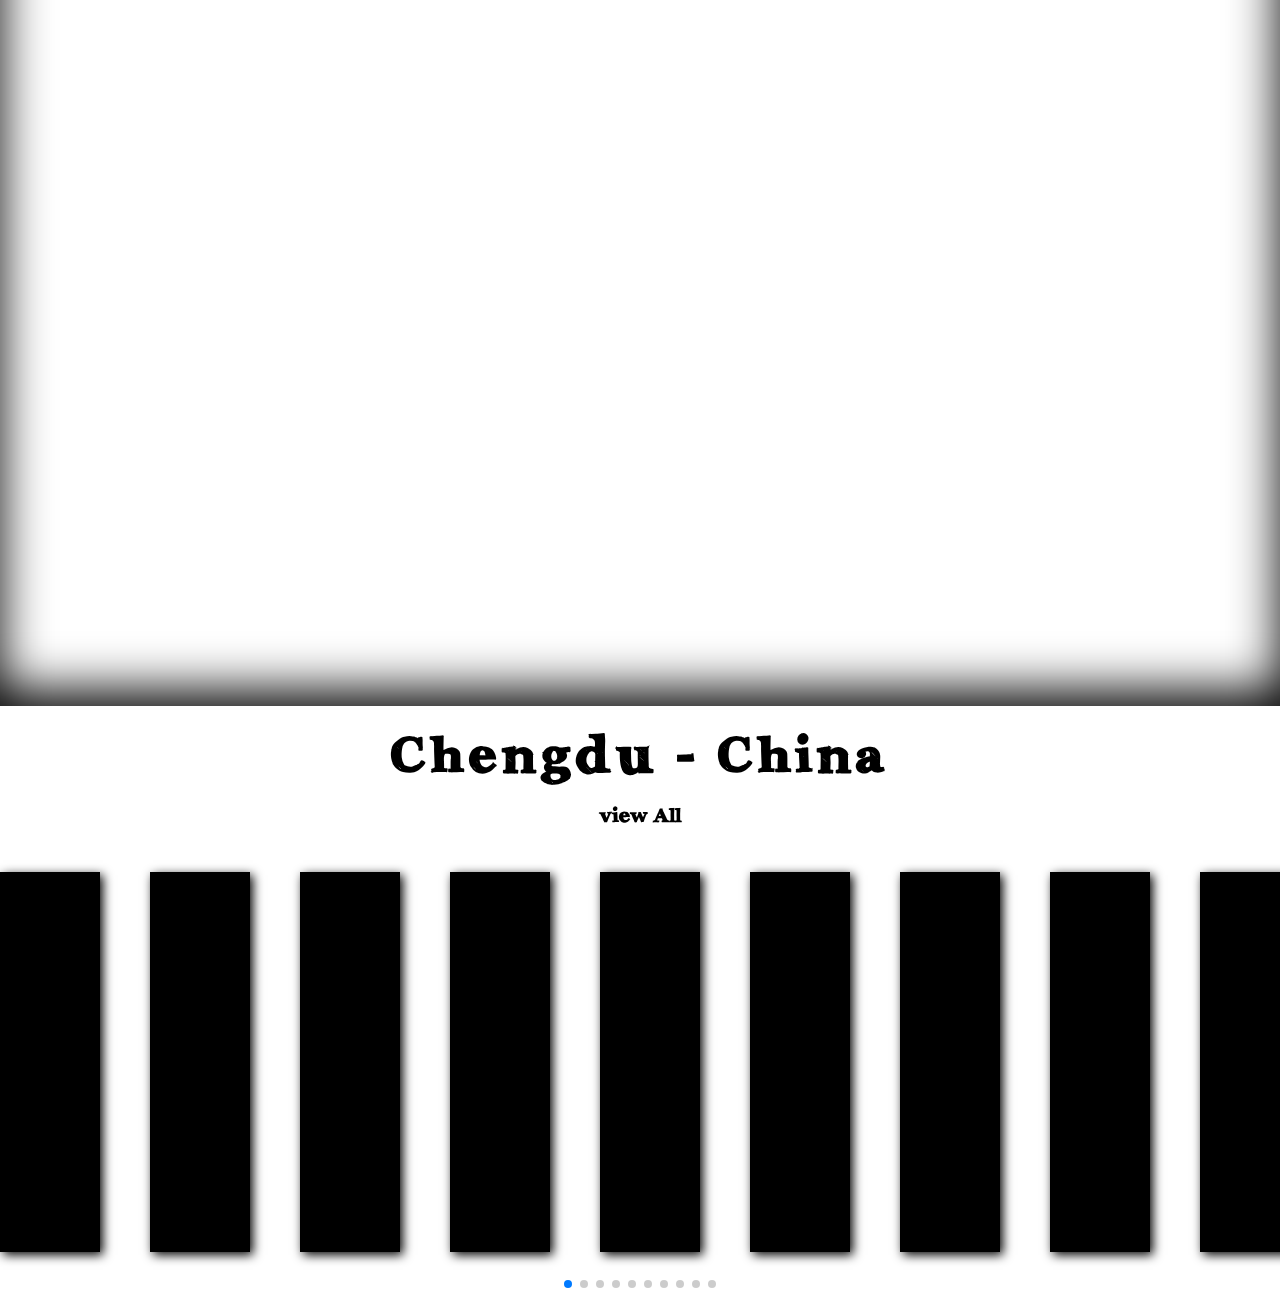
==== commit 6668a01a: "using aos to do fade-in animations when scrolls" ====
--- a/index.html
+++ b/index.html
@@ -6,6 +6,8 @@
     <title>Home</title>
     <!-- link to swiper.js -->
     <link rel="stylesheet" type="text/css" href="CSS/swiper-bundle.min.css">
+    <!-- link to aos -->
+    <link rel="stylesheet" href="https://unpkg.com/aos@next/dist/aos.css" />
     <link rel="stylesheet" href="CSS/styles.css">
 </head>
 
@@ -121,8 +123,8 @@
 
     <div id="slide-1" class="parallax">
         <div class="main-title disappear">
-            <h1>photography</h1>
-            <h2>Chris Li</h2>
+            <h1 id="title-ani-1">photography</h1>
+            <h2 id="title-ani-2">Chris Li</h2>
         </div>    
     </div>
 
@@ -139,7 +141,7 @@
         </div>
         <div class="swiper-container">
             <div class="swiper-wrapper">
-                <img class= "swiper-slide" src="images/series-image/lifestyle/01.jpg" data-text="hello">
+                <img class= "swiper-slide" src="images/series-image/lifestyle/01.jpg">
                 <img class= "swiper-slide" src="images/series-image/lifestyle/02.jpg" alt="">
                 <img class= "swiper-slide" src="images/series-image/lifestyle/03.jpg" alt="">
                 <img class= "swiper-slide" src="images/series-image/lifestyle/4.jpg" alt="">
@@ -158,7 +160,7 @@
     </div>
 
     <div id="slide-2" class="parallax">
-        <div class="main-title disappear">
+        <div data-aos="fade-up" class="main-title disappear">
             <h1>Hamilton</h1>
             <h2>2018 - Fall</h2>
         </div>    
@@ -192,7 +194,7 @@
     </div>
 
     <div id="slide-3" class="parallax">
-        <div class="main-title disappear">
+        <div data-aos="fade-up" class="main-title disappear">
             <h1>Missisuaga</h1>
             <h2>2018 - 2019</h2>
         </div>    
@@ -226,7 +228,7 @@
     </div>
 
     <div id="slide-4" class="parallax">
-        <div class="main-title disappear">
+        <div data-aos="fade-up" class="main-title disappear">
             <h1>Chengdu</h1>
             <h2>2020 - Summer</h2>
         </div>    
@@ -262,7 +264,13 @@
     <script type="text/javascript" src="js/swiper-bundle.min.js"></script>
 
     <!-- Initialize Swiper -->
-    <script type="text/javascript" src="js/main.js"></script>
+    <script type="text/javascript" src="js/swiper-slide.js"></script>
+
+    <!-- aos -->
+    <script src="https://unpkg.com/aos@next/dist/aos.js"></script>
+
+    <!-- Initialize aos -->
+    <script type="text/javascript" src="js/aos.js"></script>
 
     <!-- <div class="" style="margin: 1000px;"></div> -->
 </body>
--- a/CSS/styles.css
+++ b/CSS/styles.css
@@ -120,12 +120,12 @@
     width: 880px;
     height: auto;
     min-height: 200px;
-    transform: translate(-50%, -50%);
+    transform: translate(-50%, -50%) !important;
     left: 50%;
     top: 50%;
     box-shadow: 5px 5px 10px 0px black;
     animation: title-1-2 2s 1;
-    transition: 0.5s;
+    transition: 0.5s !important;
     backdrop-filter: blur(8px) contrast(0.8);
 }
 
@@ -144,7 +144,6 @@
     text-align: center;
     letter-spacing: 10px;
     background-color: transparent;
-    animation: title-1 2s 1;
 }
 
 .main-title h2{
@@ -152,6 +151,13 @@
     font-size: 50px;
     text-align: center;
     letter-spacing: 5px;
+}
+
+.main-title #title-ani-1{
+    animation: title-1 2s 1;
+}
+
+.main-title #title-ani-2{
     animation: title-2 2s 1;
 }
 
@@ -516,8 +522,12 @@
     align-items: center;
 
     transition: 0.5s;
-
-}
-
+}
+
+.swiper-slide:hover{
+    height: 390px;
+    box-shadow: 5px 5px 20px 0px black;
+
+}
 
 /* SERIES (END) */
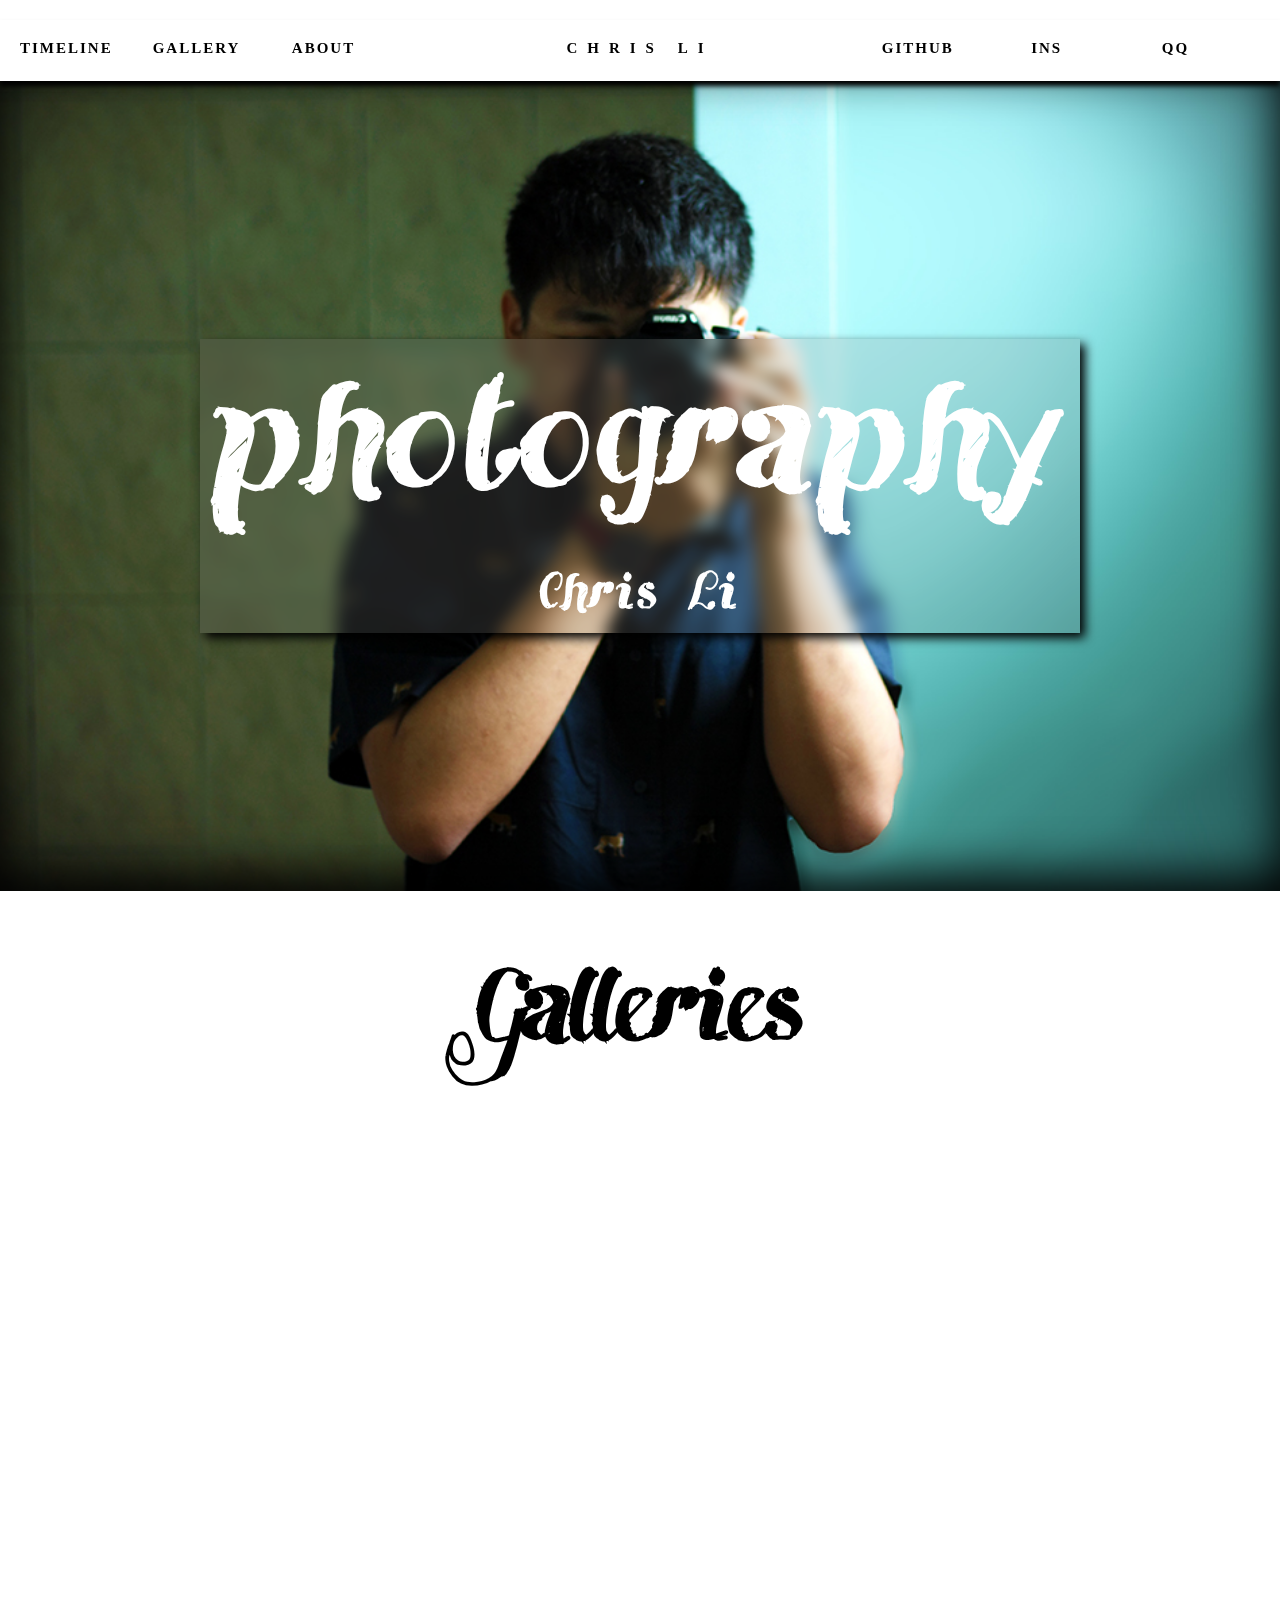
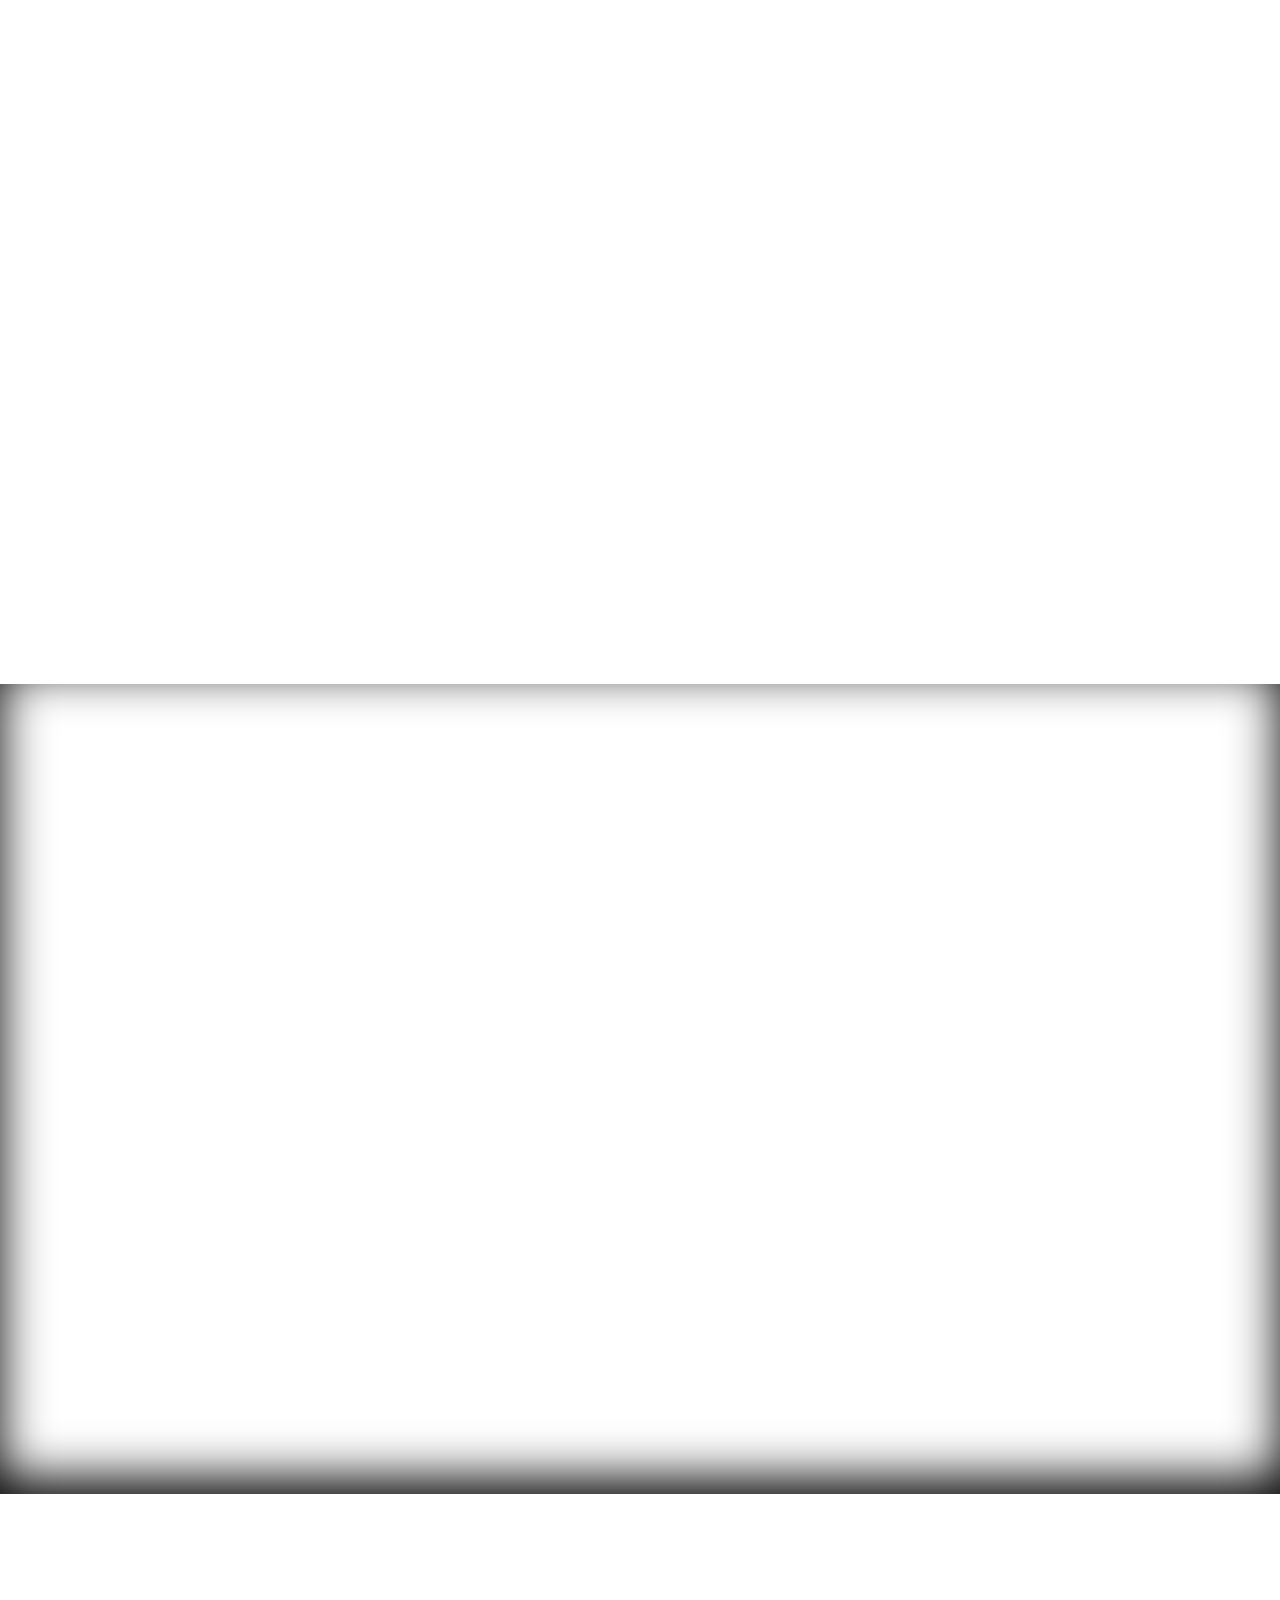
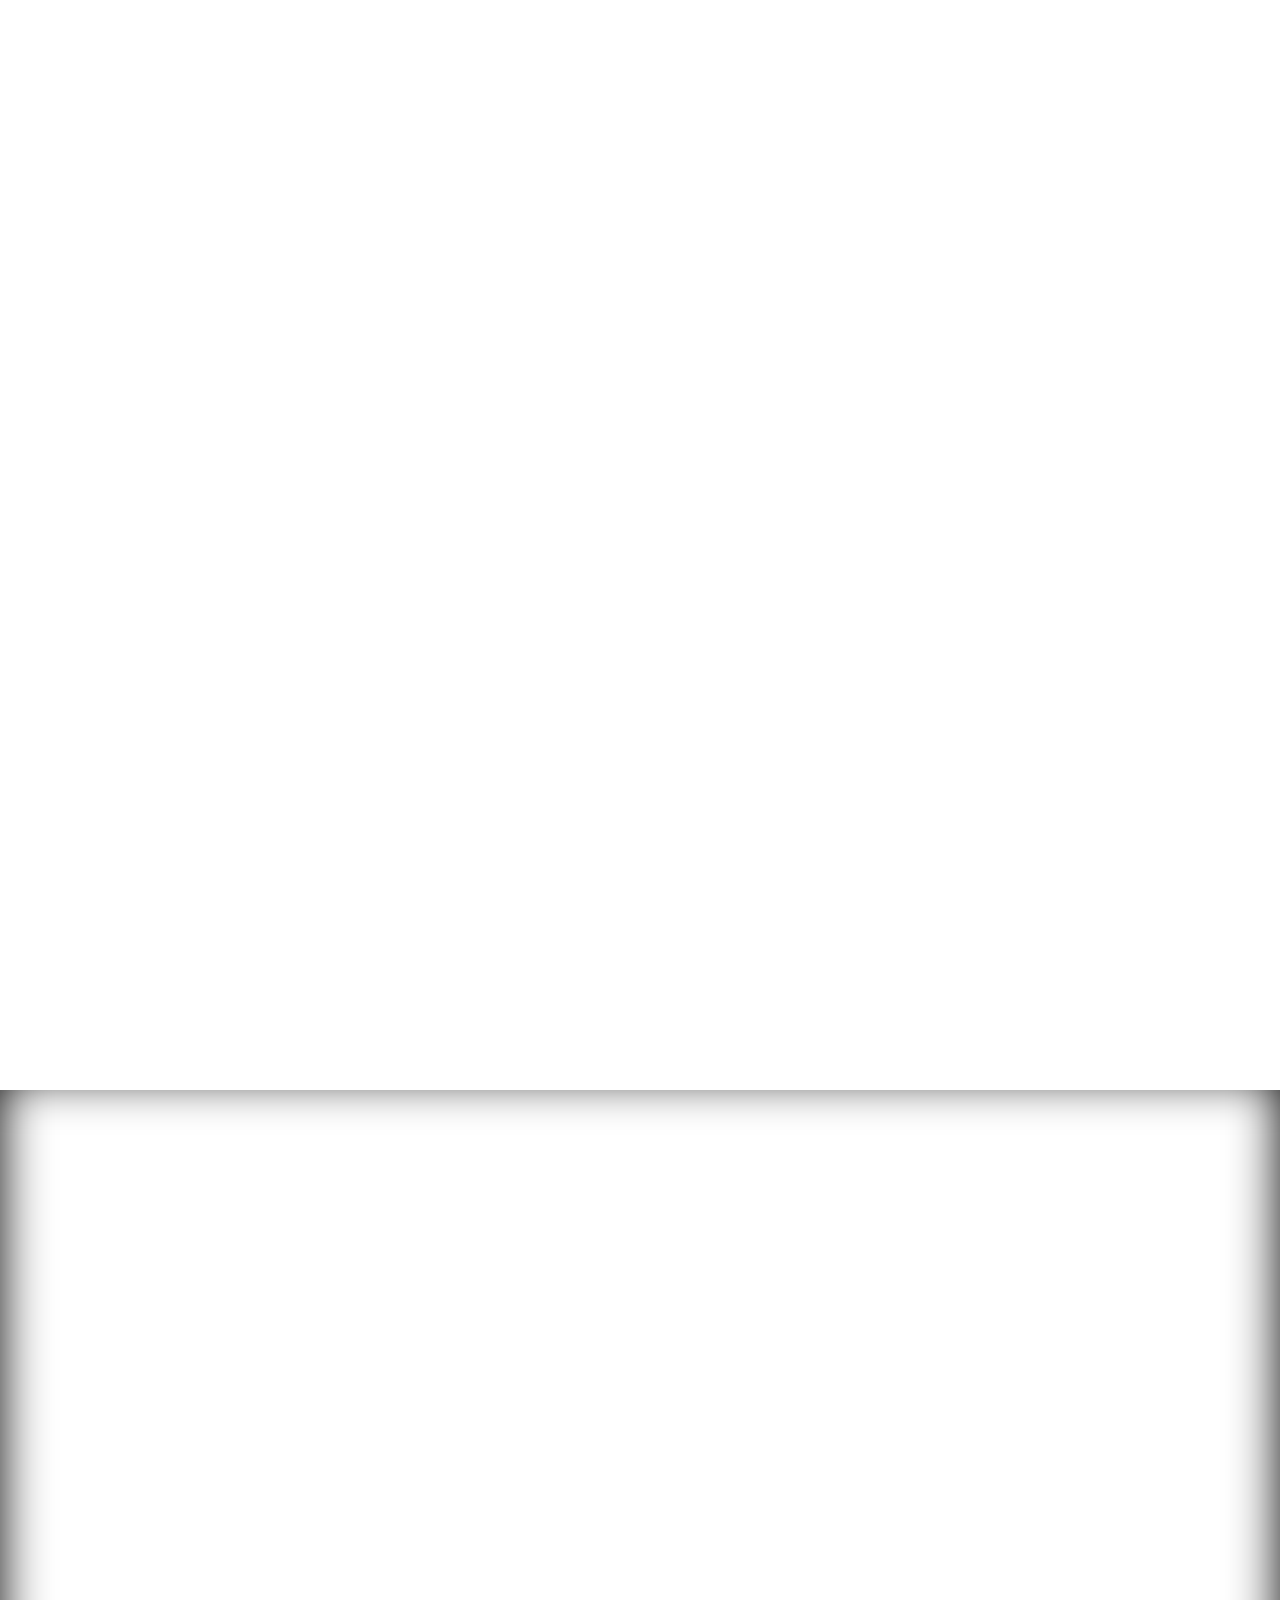
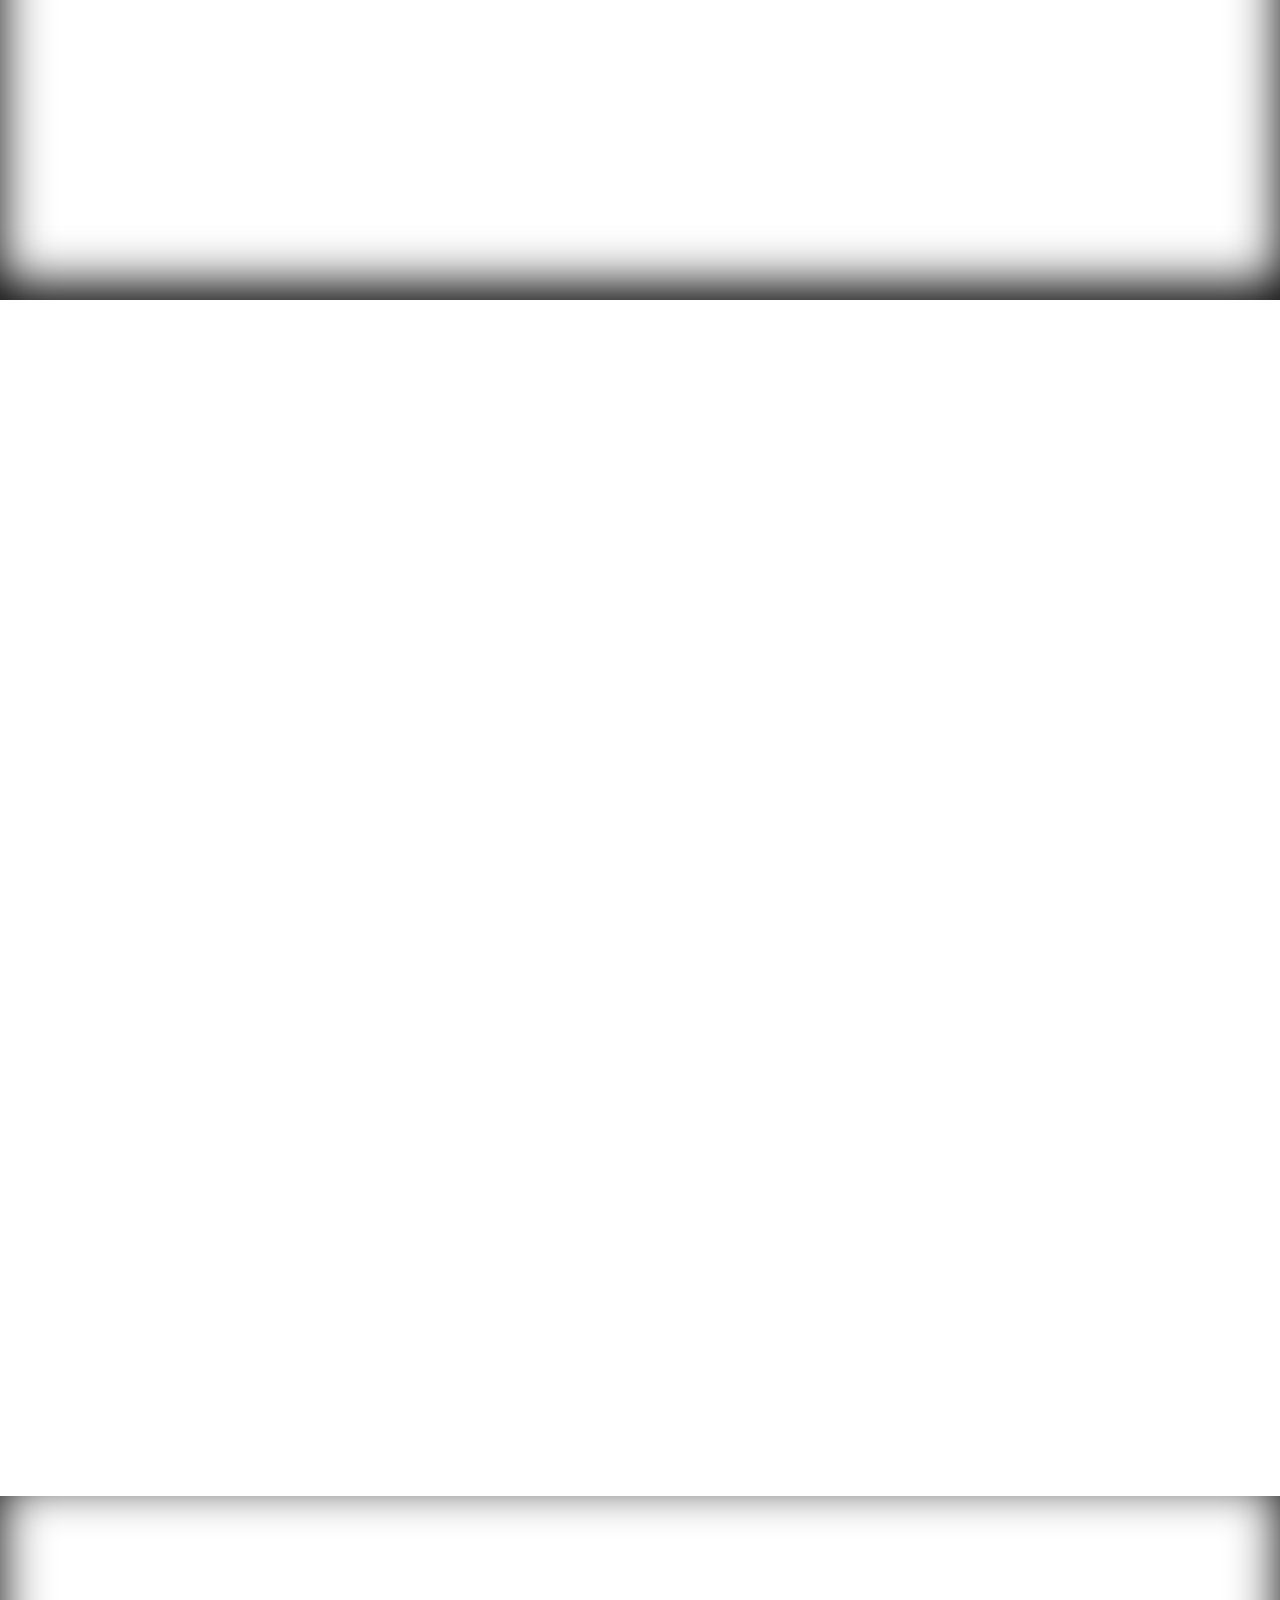
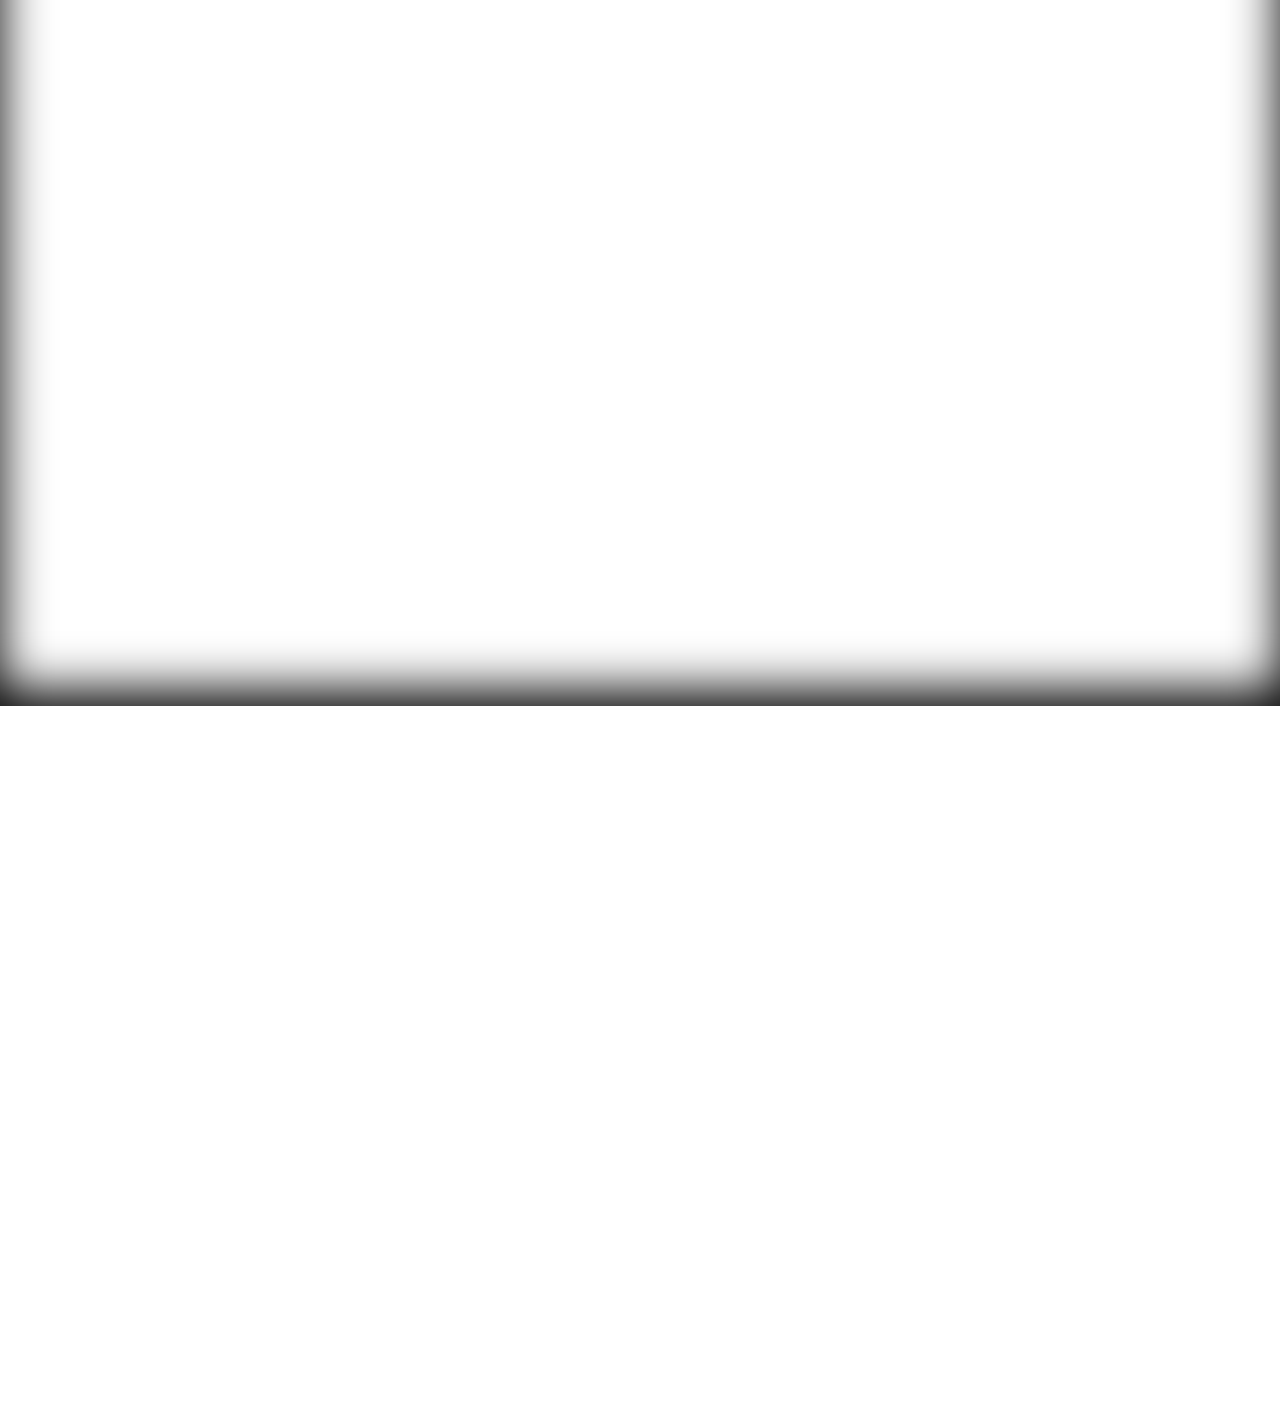
==== commit eeb01d8c: "commit" ====
--- a/index.html
+++ b/index.html
@@ -132,7 +132,7 @@
         Galleries
     </div>
         
-    <div class="swiper-slides-1">
+    <div class="swiper-slides-1" data-aos="fade-up">
         <div class="swiper-slides-title">
             Life styles
         </div>
@@ -141,16 +141,36 @@
         </div>
         <div class="swiper-container">
             <div class="swiper-wrapper">
-                <img class= "swiper-slide" src="images/series-image/lifestyle/01.jpg">
-                <img class= "swiper-slide" src="images/series-image/lifestyle/02.jpg" alt="">
-                <img class= "swiper-slide" src="images/series-image/lifestyle/03.jpg" alt="">
-                <img class= "swiper-slide" src="images/series-image/lifestyle/4.jpg" alt="">
-                <img class= "swiper-slide" src="images/series-image/lifestyle/5.jpg" alt="">
-                <img class= "swiper-slide" src="images/series-image/lifestyle/06.jpg" alt="">
-                <img class= "swiper-slide" src="images/series-image/lifestyle/07.jpg" alt="">
-                <img class= "swiper-slide" src="images/series-image/lifestyle/08.jpg" alt="">
-                <img class= "swiper-slide" src="images/series-image/lifestyle/09.jpg" alt="">
-                <img class= "swiper-slide" src="images/series-image/lifestyle/10.jpg" alt="">
+                <div class= "swiper-slide" data-text="1">
+                    <img class= "swiper-slide" 
+                    src="images/series-image/lifestyle/01.jpg"></div>
+                <div class= "swiper-slide" data-text="2">
+                    <img class= "swiper-slide" 
+                    src="images/series-image/lifestyle/02.jpg"></div>
+                <div class= "swiper-slide" data-text="3">
+                    <img class= "swiper-slide"
+                    src="images/series-image/lifestyle/03.jpg"></div>
+                <div class= "swiper-slide" data-text="4">
+                    <img class= "swiper-slide" 
+                    src="images/series-image/lifestyle/04.jpg"></div>
+                <div class= "swiper-slide" data-text="5">
+                    <img class= "swiper-slide"
+                    src="images/series-image/lifestyle/05.jpg"></div>
+                <div class= "swiper-slide" data-text="6">
+                    <img class= "swiper-slide"
+                    src="images/series-image/lifestyle/06.jpg"></div>
+                <div class= "swiper-slide" data-text="7">
+                    <img class= "swiper-slide"
+                    src="images/series-image/lifestyle/07.jpg"></div>
+                <div class= "swiper-slide" data-text="8">
+                    <img class= "swiper-slide"
+                    src="images/series-image/lifestyle/08.jpg"></div>
+                <div class= "swiper-slide" data-text="9">
+                    <img class= "swiper-slide"
+                    src="images/series-image/lifestyle/09.jpg"></div>
+                <div class= "swiper-slide" data-text="10">
+                    <img class= "swiper-slide"
+                    src="images/series-image/lifestyle/10.jpg"></div>
             </div>
             <div class="swiper-pagination"></div>
         </div>
@@ -166,7 +186,7 @@
         </div>    
     </div>
     
-    <div class="swiper-slides-2">
+    <div class="swiper-slides-2" data-aos="fade-up">
         <div class="swiper-slides-title">
             Hamilton - Canada
         </div>
@@ -175,16 +195,36 @@
         </div>
         <div class="swiper-container">
             <div class="swiper-wrapper">
-                <img class= "swiper-slide" src="images/series-image/hamilton/1.jpg" alt="">
-                <img class= "swiper-slide" src="images/series-image/hamilton/2.jpg" alt="">
-                <img class= "swiper-slide" src="images/series-image/hamilton/3.jpg" alt="">
-                <img class= "swiper-slide" src="images/series-image/hamilton/4.jpg" alt="">
-                <img class= "swiper-slide" src="images/series-image/hamilton/5.jpg" alt="">
-                <img class= "swiper-slide" src="images/series-image/hamilton/6.jpg" alt="">
-                <img class= "swiper-slide" src="images/series-image/hamilton/7.jpg" alt="">
-                <img class= "swiper-slide" src="images/series-image/hamilton/8.jpg" alt="">
-                <img class= "swiper-slide" src="images/series-image/hamilton/9.jpg" alt="">
-                <img class= "swiper-slide" src="images/series-image/hamilton/10.jpg" alt="">
+                <div class="swiper-slide" data-text="1">
+                    <img class= "swiper-slide" 
+                    src="images/series-image/hamilton/1.jpg"></div>
+                <div class="swiper-slide" data-text="2">
+                    <img class= "swiper-slide" 
+                    src="images/series-image/hamilton/2.jpg"></div>
+                <div class="swiper-slide" data-text="3">
+                    <img class= "swiper-slide" 
+                    src="images/series-image/hamilton/3.jpg"></div>
+                <div class="swiper-slide" data-text="4">
+                    <img class= "swiper-slide" 
+                    src="images/series-image/hamilton/4.jpg"></div>
+                <div class="swiper-slide" data-text="5">
+                    <img class= "swiper-slide" 
+                    src="images/series-image/hamilton/5.jpg"></div>
+                <div class="swiper-slide" data-text="6">
+                    <img class= "swiper-slide" 
+                    src="images/series-image/hamilton/6.jpg"></div>
+                <div class="swiper-slide" data-text="7">
+                    <img class= "swiper-slide" 
+                    src="images/series-image/hamilton/7.jpg"></div>
+                <div class="swiper-slide" data-text="8">
+                    <img class= "swiper-slide" 
+                    src="images/series-image/hamilton/8.jpg"></div>
+                <div class="swiper-slide" data-text="9">
+                    <img class= "swiper-slide" 
+                    src="images/series-image/hamilton/9.jpg"></div>
+                <div class="swiper-slide" data-text="10">
+                    <img class= "swiper-slide" 
+                    src="images/series-image/hamilton/10.jpg"></div>
             </div>
             <div class="swiper-pagination"></div>
         </div>
@@ -200,7 +240,7 @@
         </div>    
     </div>
 
-    <div class="swiper-slides-3">
+    <div class="swiper-slides-3" data-aos="fade-up">
         <div class="swiper-slides-title">
             Missisuaga - Canada
         </div>
@@ -209,16 +249,36 @@
         </div>
         <div class="swiper-container">
             <div class="swiper-wrapper">
-                <img class= "swiper-slide" src="images/series-image/missisuaga/1.jpg" alt="">
-                <img class= "swiper-slide" src="images/series-image/missisuaga/2.jpg" alt="">
-                <img class= "swiper-slide" src="images/series-image/missisuaga/3.jpg" alt="">
-                <img class= "swiper-slide" src="images/series-image/missisuaga/4.jpg" alt="">
-                <img class= "swiper-slide" src="images/series-image/missisuaga/5.jpg" alt="">
-                <img class= "swiper-slide" src="images/series-image/missisuaga/6.jpg" alt="">
-                <img class= "swiper-slide" src="images/series-image/missisuaga/7.jpg" alt="">
-                <img class= "swiper-slide" src="images/series-image/missisuaga/8.jpg" alt="">
-                <img class= "swiper-slide" src="images/series-image/missisuaga/9.jpg" alt="">
-                <img class= "swiper-slide" src="images/series-image/missisuaga/10.jpg" alt="">
+                <div class="swiper-slide" data-text="1">
+                    <img class= "swiper-slide" 
+                    src="images/series-image/missisuaga/1.jpg"></div>
+                <div class="swiper-slide" data-text="2">
+                    <img class= "swiper-slide" 
+                    src="images/series-image/missisuaga/2.jpg"></div>
+                <div class="swiper-slide" data-text="3">
+                    <img class= "swiper-slide" 
+                    src="images/series-image/missisuaga/3.jpg"></div>
+                <div class="swiper-slide" data-text="4">
+                    <img class= "swiper-slide" 
+                    src="images/series-image/missisuaga/4.jpg"></div>
+                <div class="swiper-slide" data-text="5">
+                    <img class= "swiper-slide" 
+                    src="images/series-image/missisuaga/5.jpg"></div>
+                <div class="swiper-slide" data-text="6">
+                    <img class= "swiper-slide" 
+                    src="images/series-image/missisuaga/6.jpg"></div>
+                <div class="swiper-slide" data-text="7">
+                    <img class= "swiper-slide" 
+                    src="images/series-image/missisuaga/7.jpg"></div>
+                <div class="swiper-slide" data-text="8">
+                    <img class= "swiper-slide" 
+                    src="images/series-image/missisuaga/8.jpg"></div>
+                <div class="swiper-slide" data-text="9">
+                    <img class= "swiper-slide" 
+                    src="images/series-image/missisuaga/9.jpg"></div>
+                <div class="swiper-slide" data-text="10">
+                    <img class= "swiper-slide" 
+                    src="images/series-image/missisuaga/10.jpg"></div>
             </div>
             <div class="swiper-pagination"></div>
         </div>
@@ -234,7 +294,7 @@
         </div>    
     </div>
 
-    <div class="swiper-slides-4">
+    <div class="swiper-slides-4" data-aos="fade-up">
         <div class="swiper-slides-title">
             Chengdu - China
         </div>
--- a/CSS/styles.css
+++ b/CSS/styles.css
@@ -496,16 +496,13 @@
 }
 
 .swiper-slide {
-    background-color: black;
     text-align: center;
     height: 380px;
     width: auto !important;
     min-width: 100px;
     object-fit: cover;
-    cursor: pointer;
 
     box-shadow: 3px 3px 10px 0px black;
-    margin-top: 20px;
     
     /* Center slide text vertically */
     display: -webkit-box;
@@ -527,7 +524,28 @@
 .swiper-slide:hover{
     height: 390px;
     box-shadow: 5px 5px 20px 0px black;
-
+}
+
+.swiper-slide::after{
+    content: attr(data-text);
+    position: absolute;
+    text-align: center;
+    bottom: 3%;
+
+    font-family: archistico-simple;
+    font-weight: bolder;
+    font-size: 20px;
+    color: white;
+    text-shadow: 3px 3px 5px black;
+
+    opacity: 0;
+    transition: 0.5s;
+
+    pointer-events: none;
+}
+
+.swiper-slide:hover::after{
+    opacity: 1;
 }
 
 /* SERIES (END) */
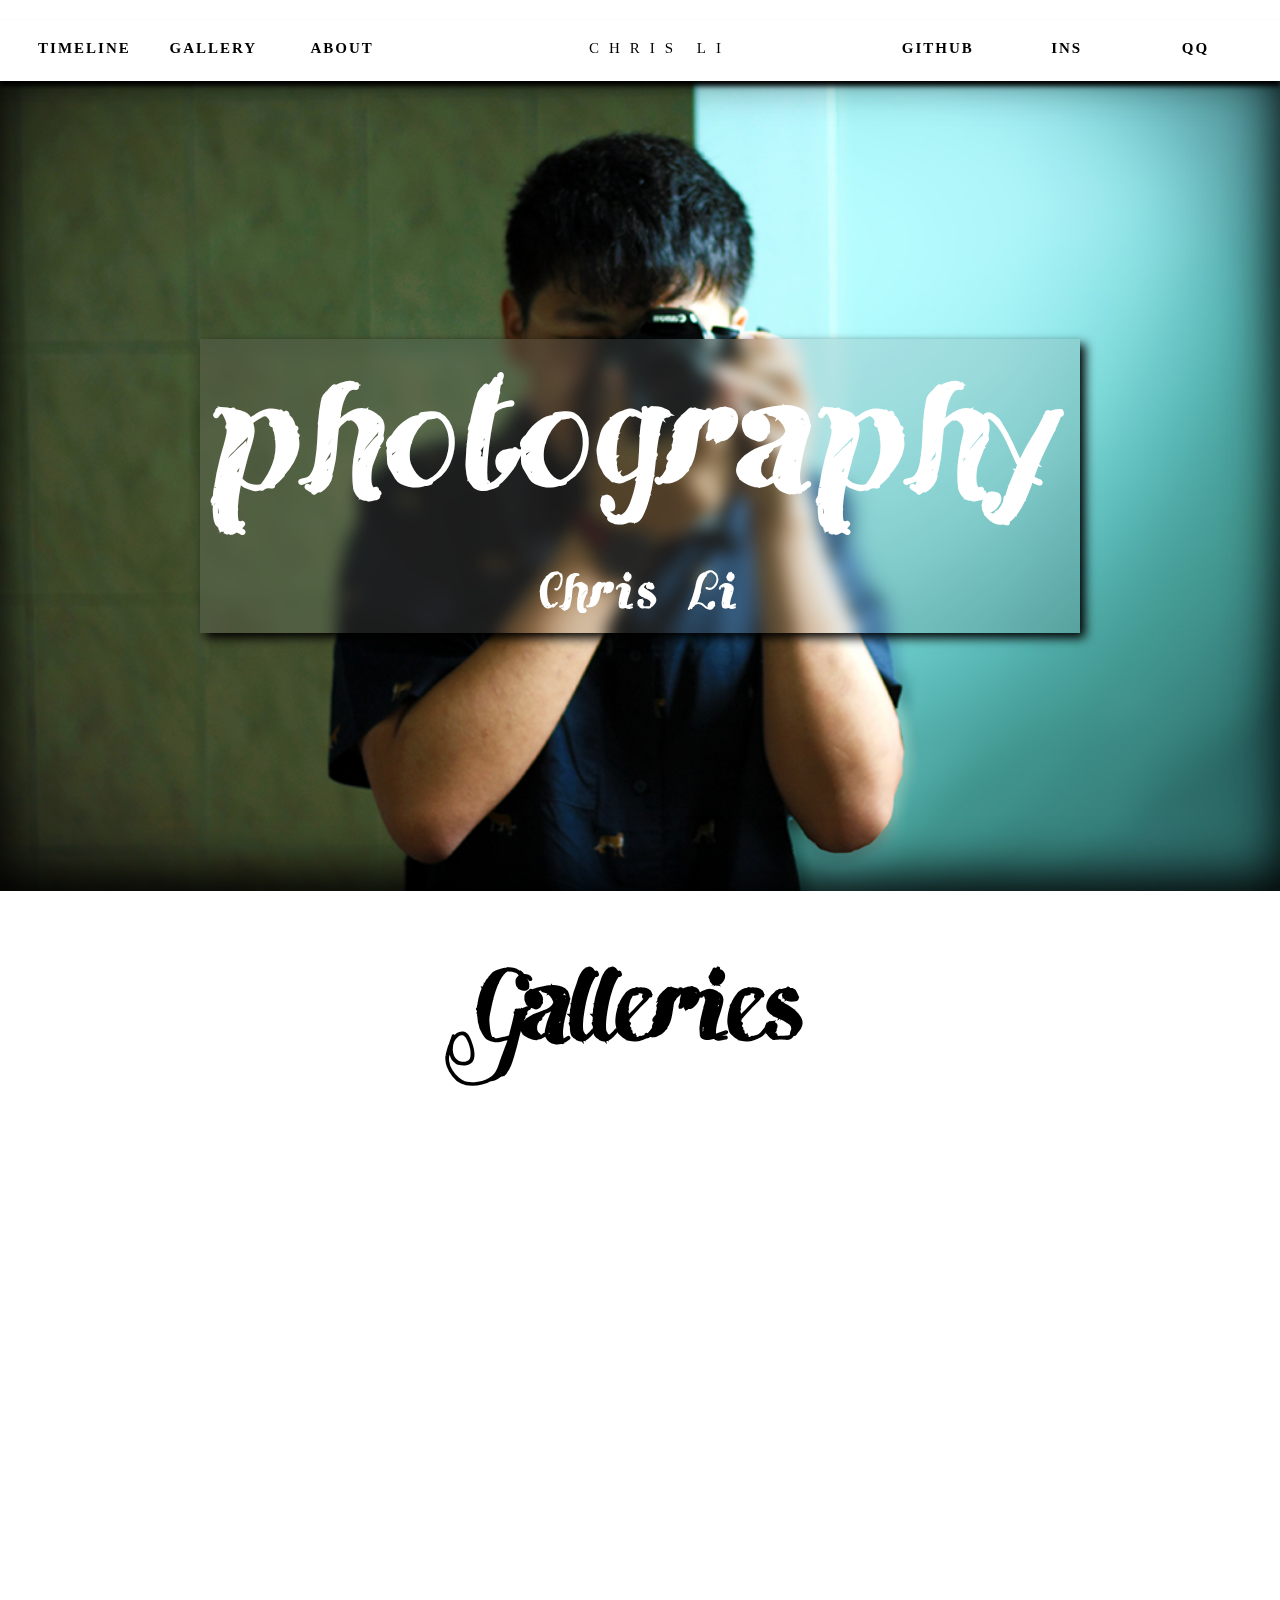
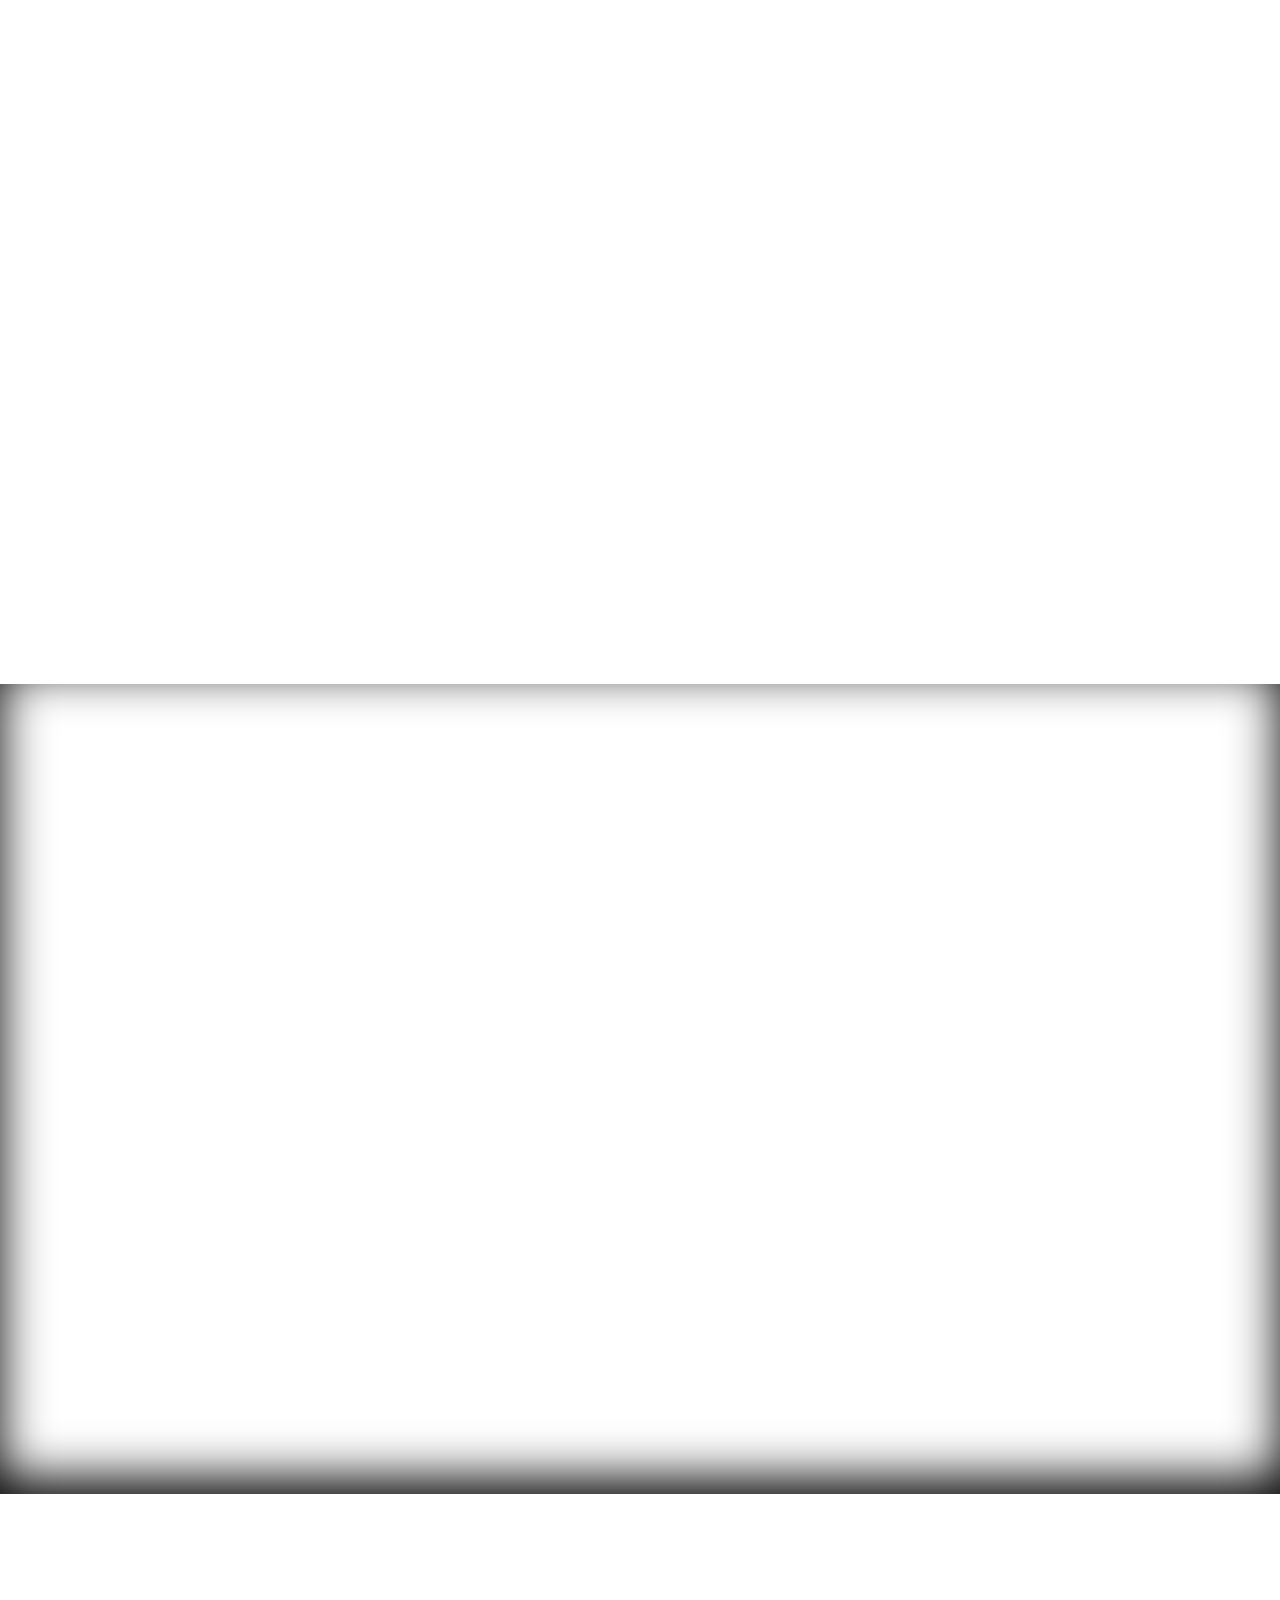
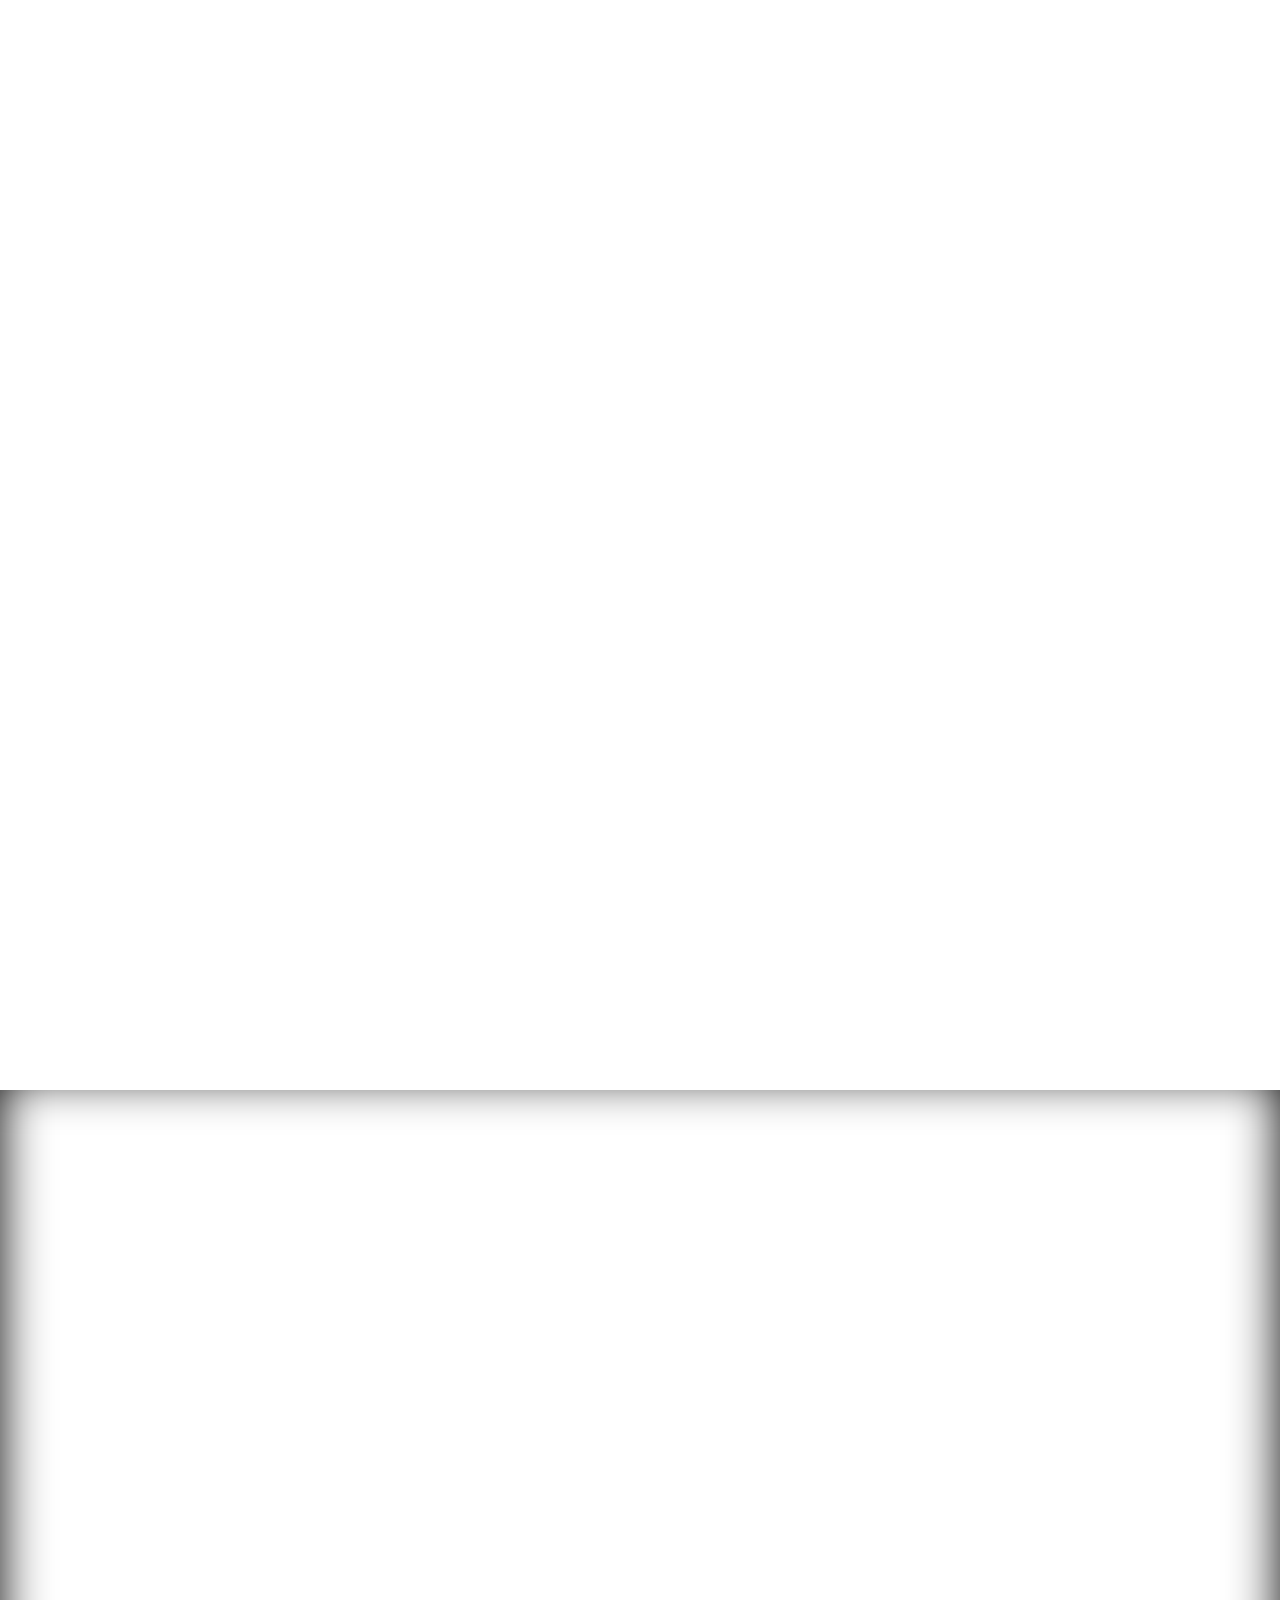
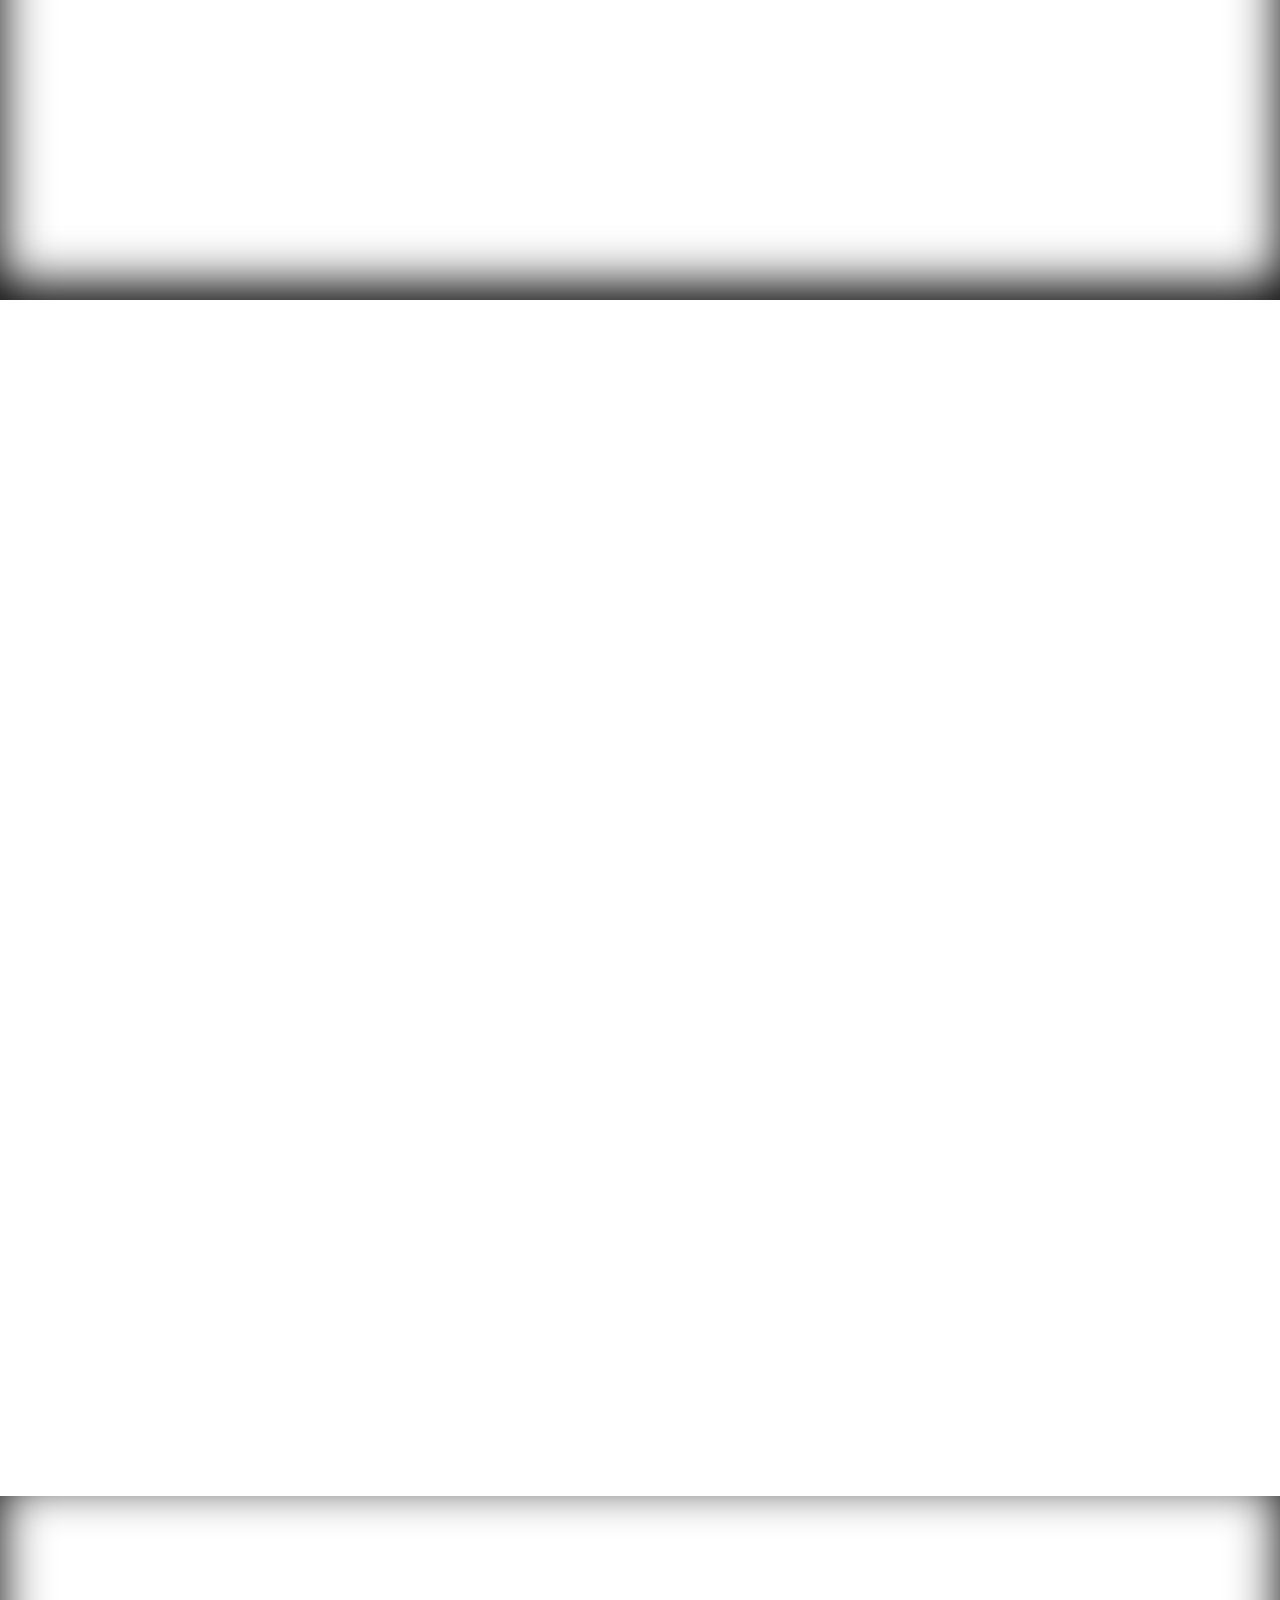
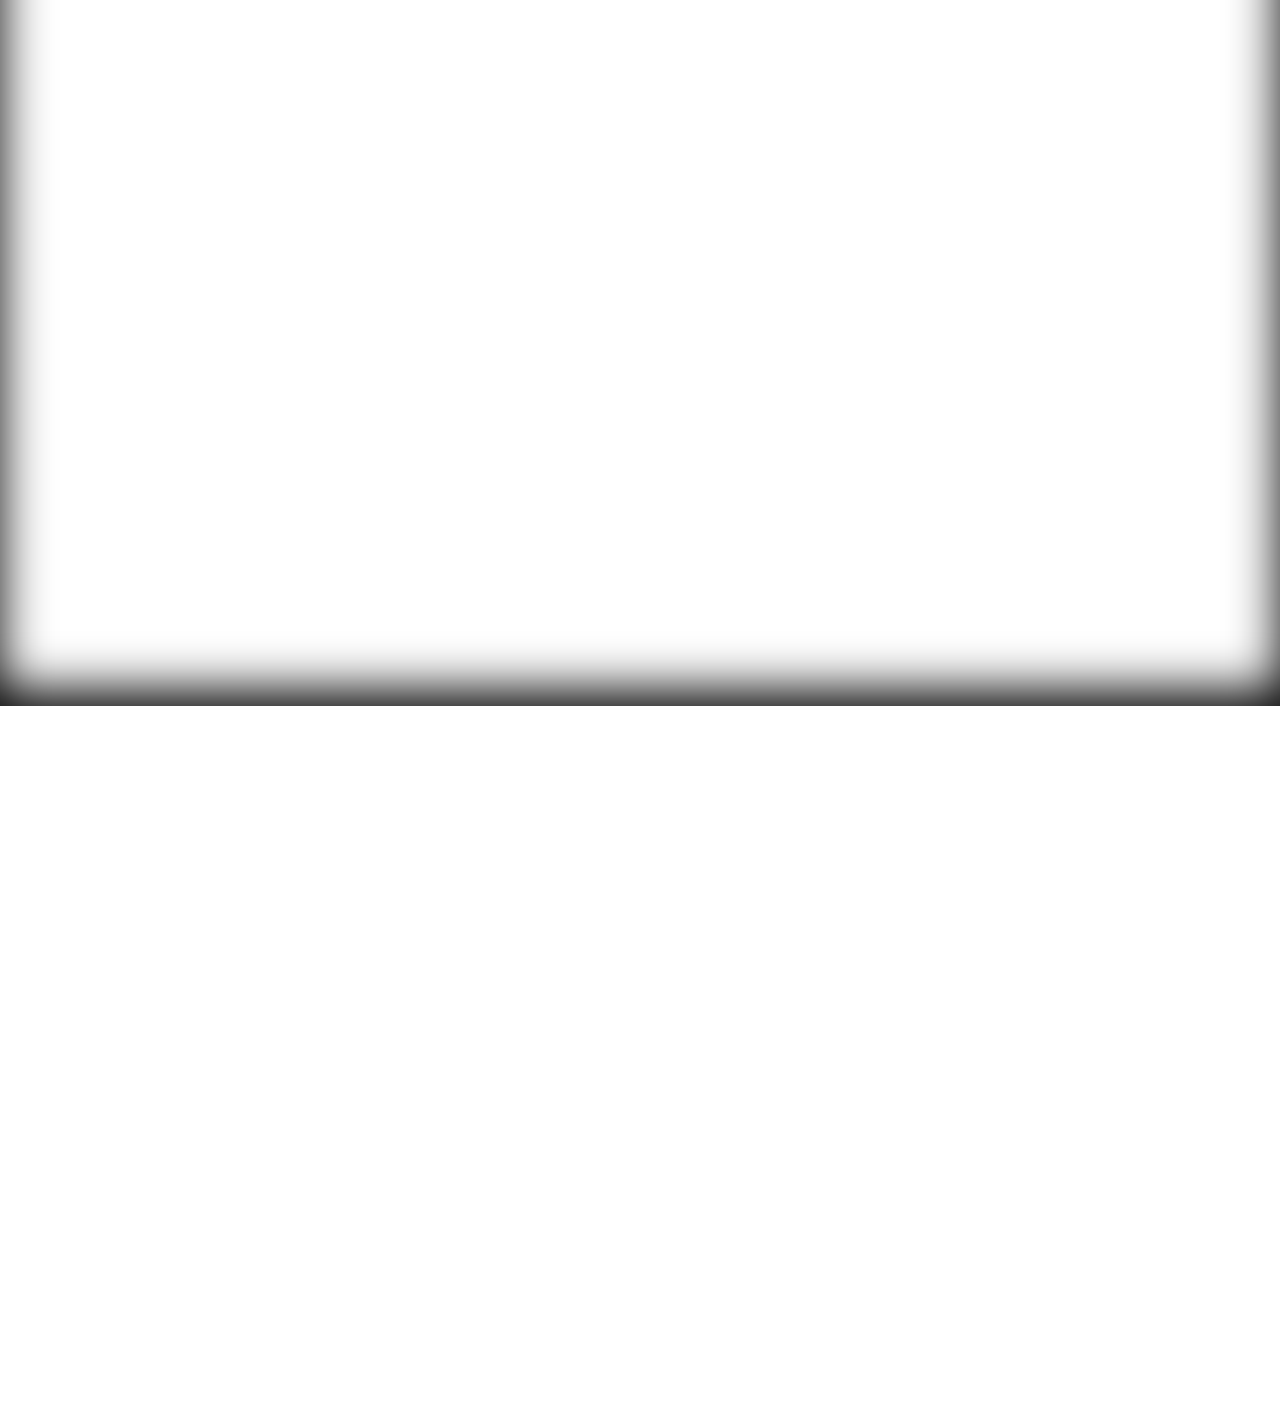
==== commit db0002a5: "a" ====
--- a/index.html
+++ b/index.html
@@ -17,30 +17,30 @@
     <div class="navigation-container">
         <div class="leftside">
             <div class="timeline nav-style">
-                <strong>TimeLine</strong>
+                TimeLine
             </div>
             <div class="gallery nav-style">
-                <strong>Gallery</strong>
+                Gallery
             </div>
             <div class="aboutme nav-style">
-                <strong>About</strong>
+                About
             </div>
             <!-- <div class="blog nav-style">
                 <strong>Blog</strong>
             </div> -->
         </div>
         <div class="logo">
-            <strong>Chris Li</strong>
+            <a href="#nav-br">Chris Li</a>
         </div>
         <div class="rightside">
             <div class="github nav-style">
-                <a href="https://github.com/Bistard/myOwnBlog"><strong>Github</strong></a>
+                <a href="https://github.com/Bistard/myOwnBlog" target="_blank"><strong>Github</strong></a>
             </div>
             <div class="ins nav-style">
-                <strong>Ins</strong>
+                Ins
             </div>
             <div class="qq nav-style">
-                <strong>QQ</strong>
+                qq
             </div>
         </div>
     </div>
@@ -332,7 +332,6 @@
     <!-- Initialize aos -->
     <script type="text/javascript" src="js/aos.js"></script>
 
-    <!-- <div class="" style="margin: 1000px;"></div> -->
 </body>
 
 
--- a/CSS/styles.css
+++ b/CSS/styles.css
@@ -11,6 +11,10 @@
 @font-face{
     font-family: archistico-simple;
     src:url("../fonts/Archistico_Simple.ttf") format("truetype");
+}
+
+html{
+    scroll-behavior: smooth;
 }
 
 body{
@@ -39,8 +43,6 @@
     z-index: 100;
     width: 100%;
     height: auto;
-    justify-content: space-between;
-    display: flex;
     background-color: white;
     box-shadow: 0px 5px 5px 0px black;
 
@@ -56,6 +58,7 @@
 }
 
 .logo{
+    width: 100%;
     margin: 20px;
     color: black;
     text-transform: uppercase;
@@ -67,9 +70,18 @@
 }
 
 .logo:hover{
-    color: white;
-    background-color: black;
-}
+    color: black;
+    background: black;
+}
+
+.logo:hover:before {
+    position: absolute;
+    margin-left: 30px;
+    content:"HOME";
+    color: white;
+    pointer-events: none;
+}
+
 
 .rightside{
     display: grid;
@@ -79,24 +91,15 @@
 }
 
 .nav-style{
-    margin-right: 40px;
+    width: 100%;
     color: black;
     text-transform: uppercase;
+    font-weight: bold;
     font-size: 15px;
     letter-spacing: 2px;
     border-bottom: 4px solid transparent;
     cursor: pointer;
     transition: 0.5s;
-}
-
-.nav-style::after {
-    content: "";
-    width: 50px;
-    height: 50px;
-    position: relative;
-    bottom: -5px;
-    right: 10px;
-    background: white;
 }
 
 .timeline:hover,
@@ -501,6 +504,7 @@
     width: auto !important;
     min-width: 100px;
     object-fit: cover;
+    cursor: pointer;
 
     box-shadow: 3px 3px 10px 0px black;
     
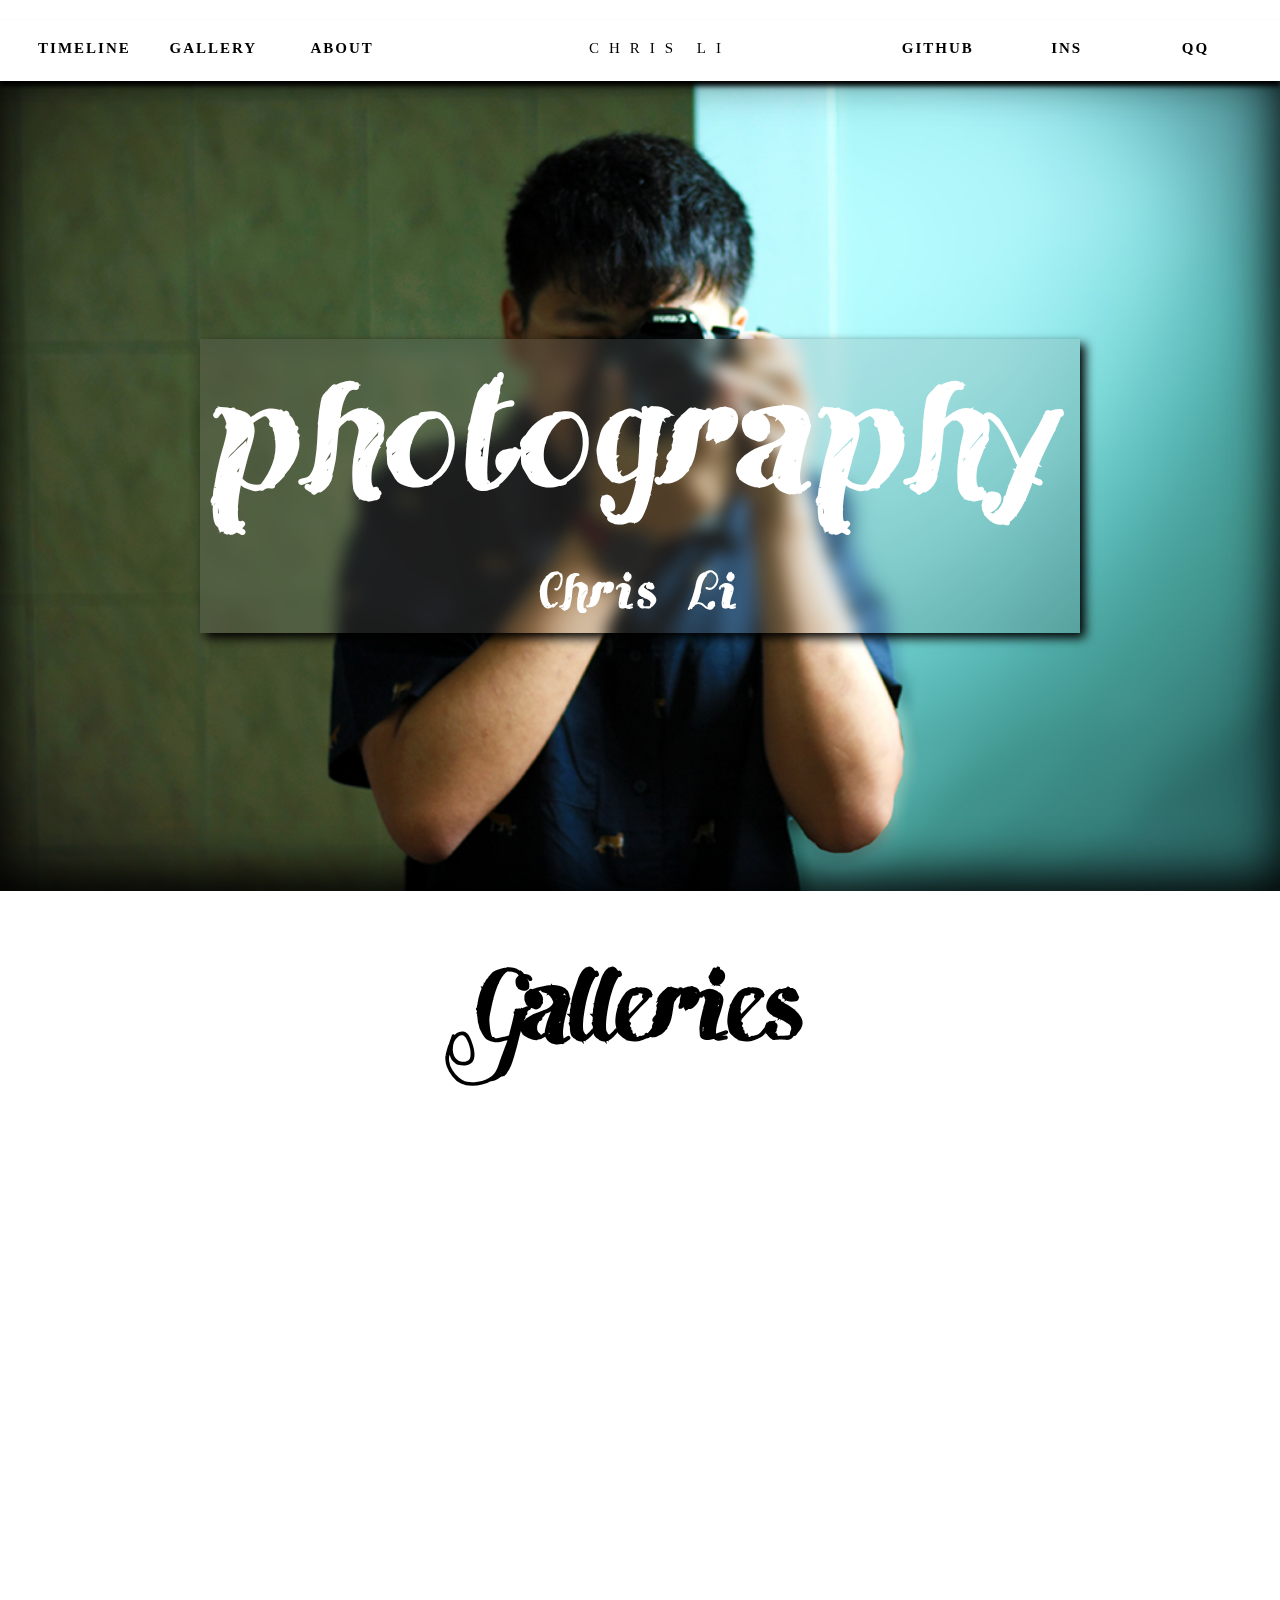
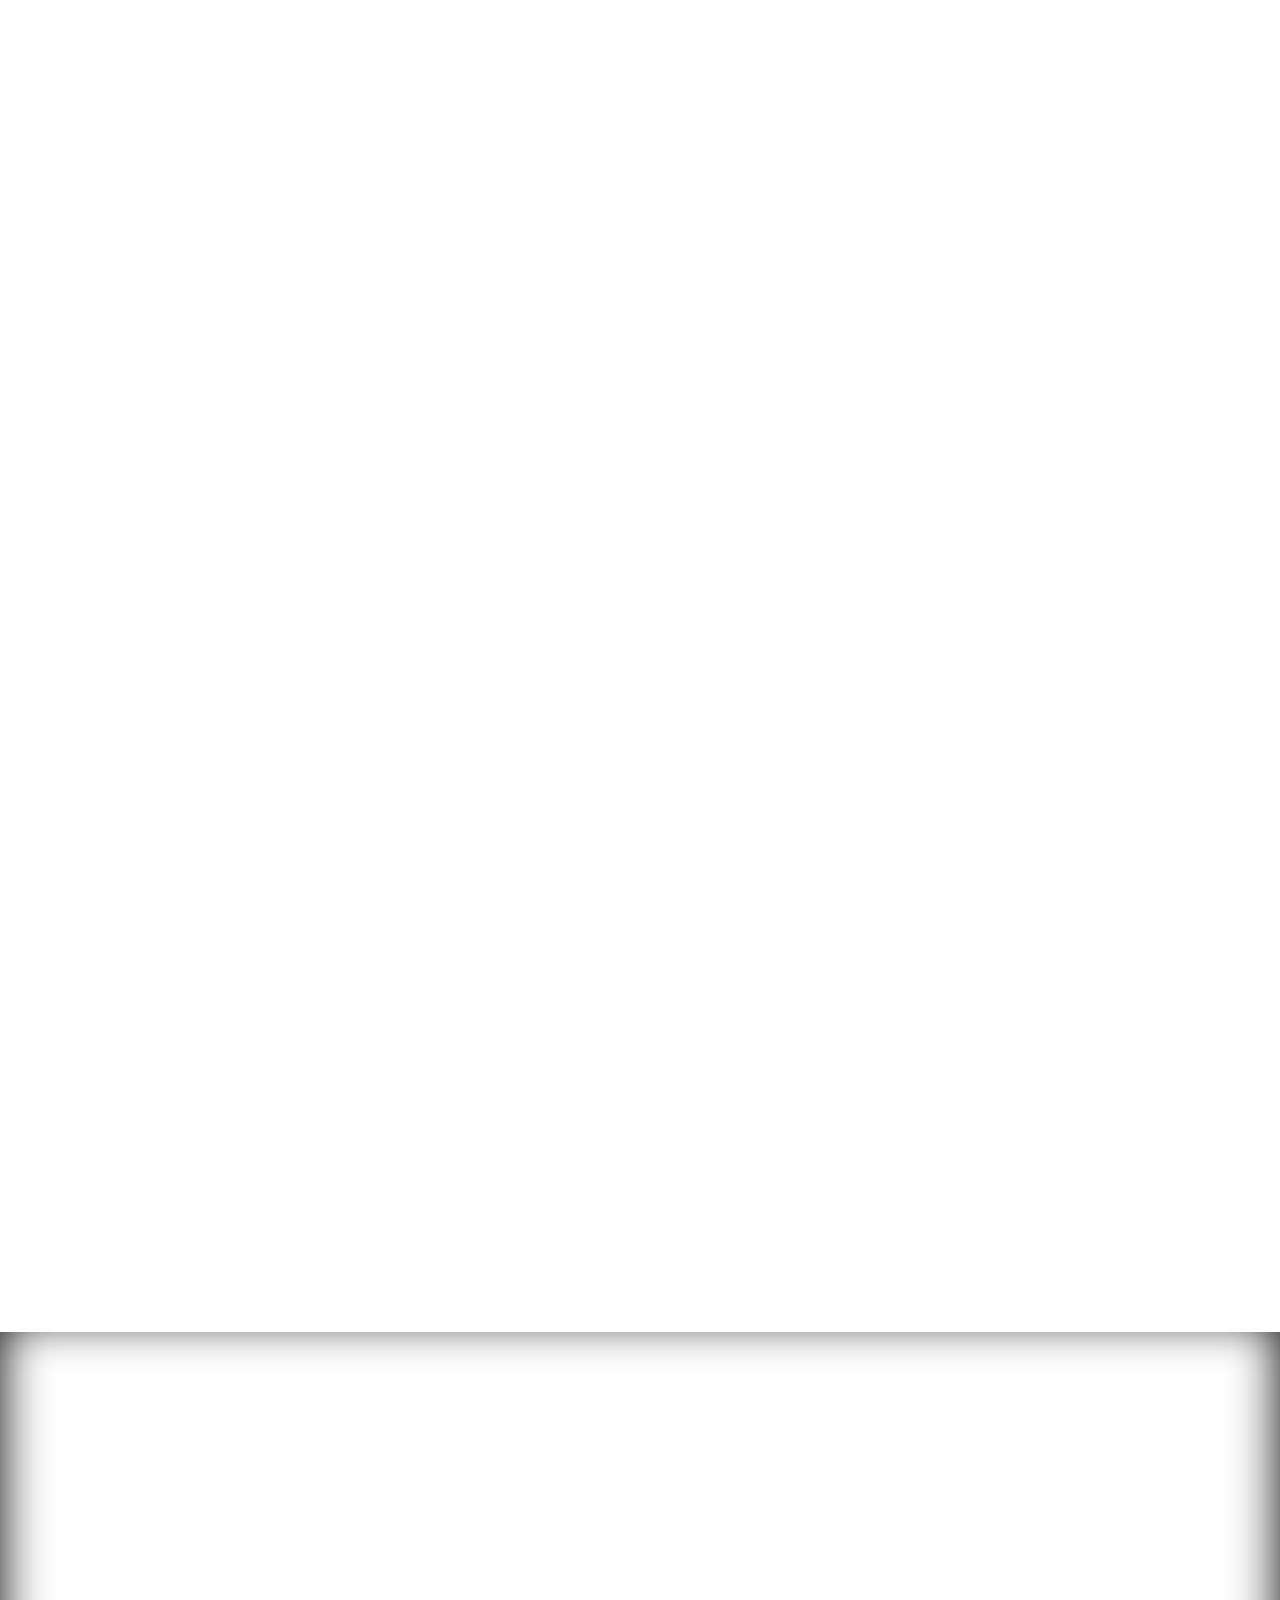
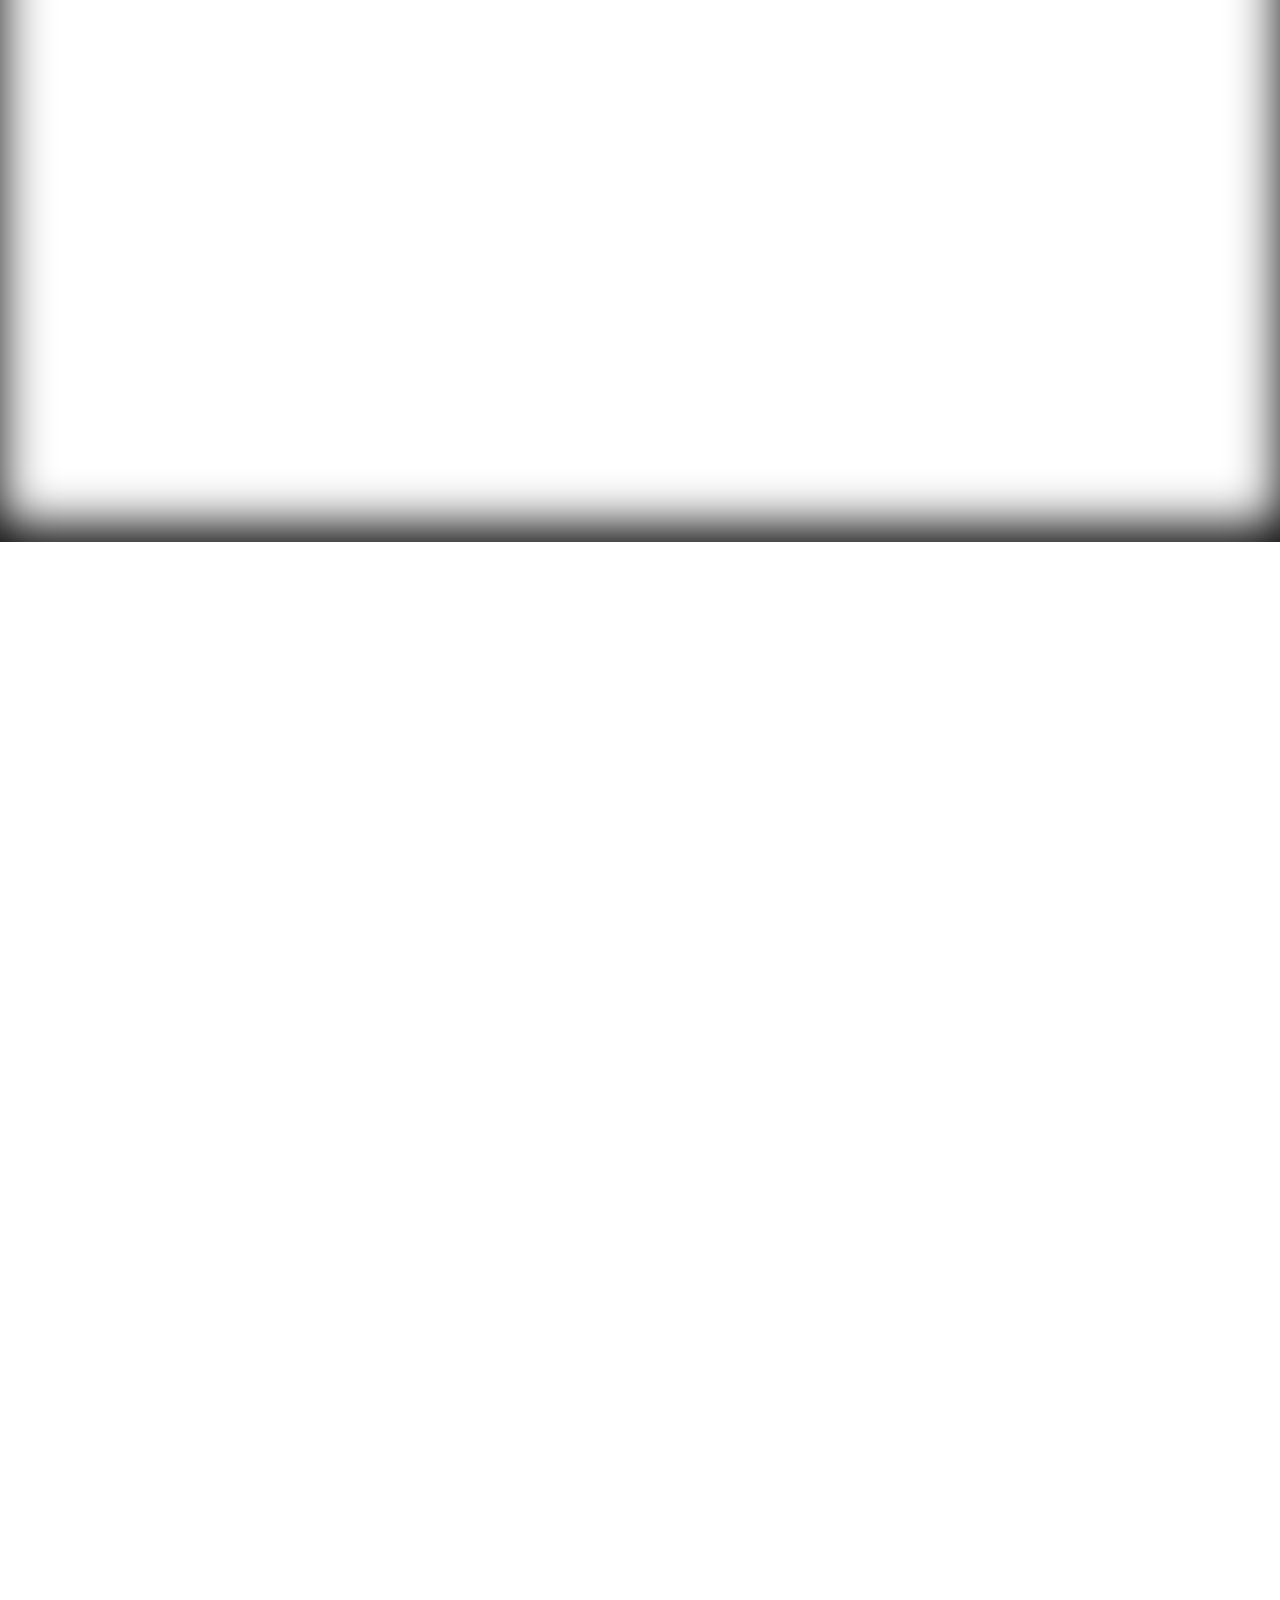
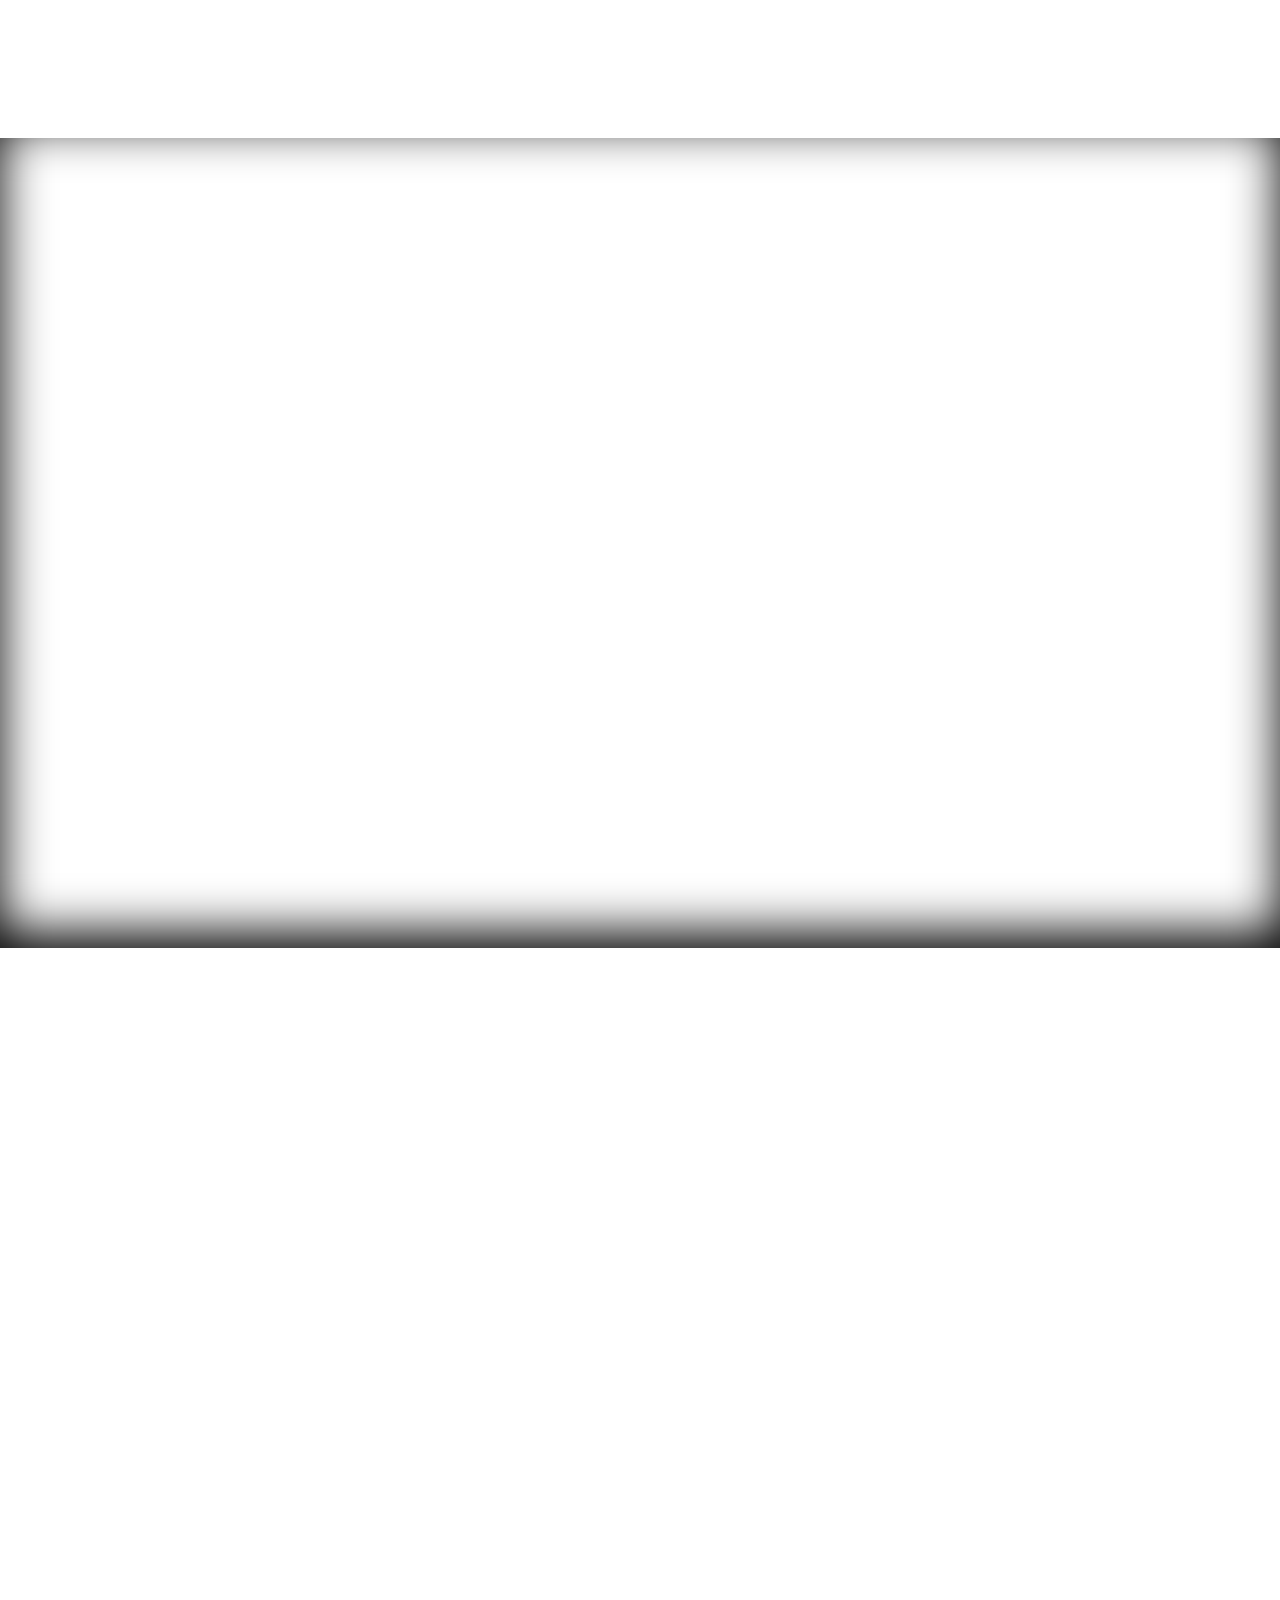
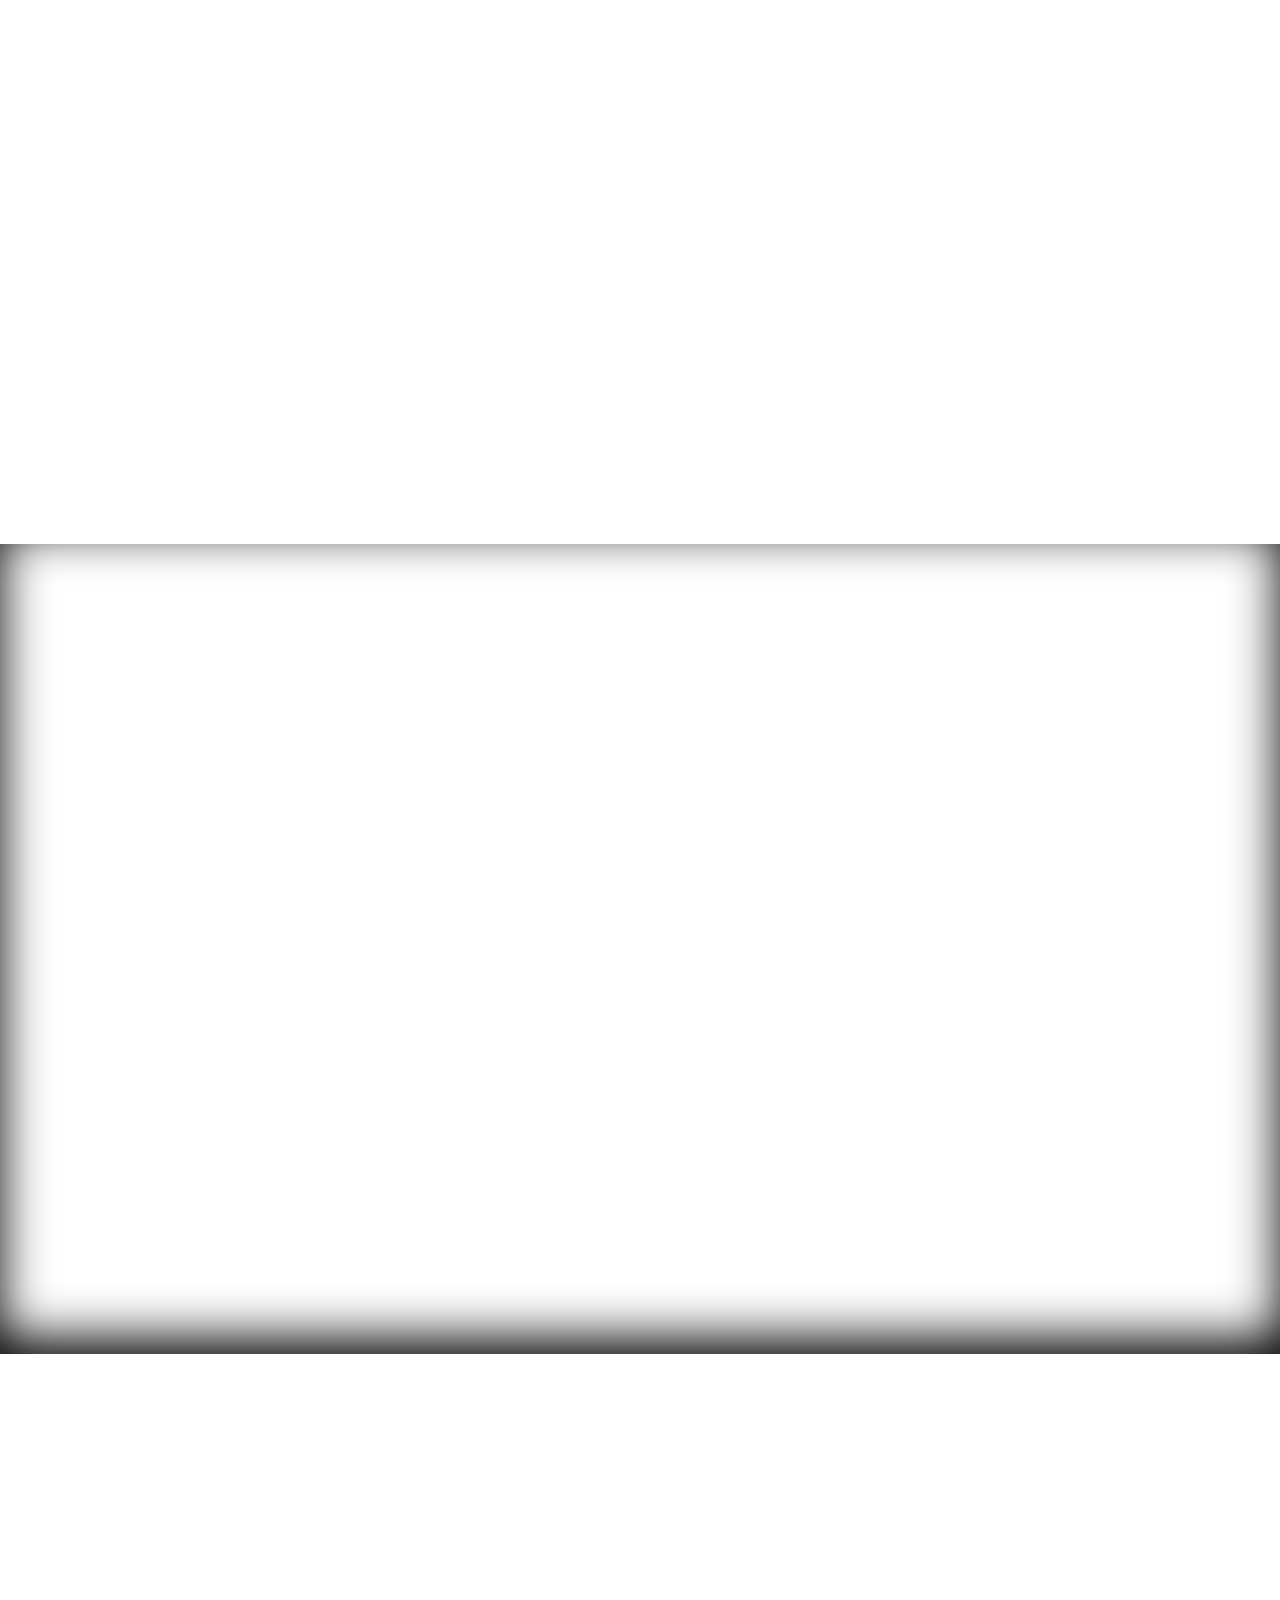
==== commit a5c14334: "a" ====
--- a/index.html
+++ b/index.html
@@ -11,13 +11,18 @@
     <link rel="stylesheet" href="CSS/styles.css">
 </head>
 
-
 <body>
     <div id="nav-br"></div>
     <div class="navigation-container">
         <div class="leftside">
             <div class="timeline nav-style">
                 TimeLine
+                <div class="timeline-drop-menu">
+                    <a href="#series-title">Life Style</a>
+                    <a href="#slide-2">Hamilton</a>
+                    <a href="#slide-3">Missisuaga</a>
+                    <a href="#slide-4">Chengdu</a>
+                </div>
             </div>
             <div class="gallery nav-style">
                 Gallery
@@ -25,16 +30,13 @@
             <div class="aboutme nav-style">
                 About
             </div>
-            <!-- <div class="blog nav-style">
-                <strong>Blog</strong>
-            </div> -->
         </div>
         <div class="logo">
             <a href="#nav-br">Chris Li</a>
         </div>
         <div class="rightside">
             <div class="github nav-style">
-                <a href="https://github.com/Bistard/myOwnBlog" target="_blank"><strong>Github</strong></a>
+                <a href="https://github.com/Bistard/myOwnBlog" target="_blank">Github</a>
             </div>
             <div class="ins nav-style">
                 Ins
@@ -175,7 +177,19 @@
             <div class="swiper-pagination"></div>
         </div>
 
-        <div style="margin: 600px;"></div>
+        <div class="image-gallery-container">
+            <div class="image-gallery">
+                <div class="img-1-1"></div>
+                <div class="img-1-2"></div>
+                <div class="img-1-3"></div>
+                <div class="img-1-4"></div>
+                <div class="img-1-5"></div>
+                <div class="img-1-6"></div>
+                <div class="img-1-7"></div>
+                <div class="img-1-8"></div>
+            </div>
+        </div>
+
 
     </div>
 
--- a/CSS/styles.css
+++ b/CSS/styles.css
@@ -111,6 +111,51 @@
 .qq:hover
 {
     border-bottom: 4px solid black;
+}
+
+.timeline-drop-menu{
+    display: none;
+    transition: 0.5s;
+}
+
+.timeline-drop-menu a{
+    color: white;
+}
+
+.timeline{
+    transition: 0.3s;
+}
+
+.timeline:hover{
+    border-bottom: 125px solid black;
+}
+
+.timeline:hover .timeline-drop-menu{
+    position: absolute;
+    display: block;
+    
+    width: 10.5vw;
+    min-width: 100px;
+    
+    animation: fade-in 0.3s;
+}
+
+@keyframes fade-in {
+    0%{opacity: 0;}
+    100%{opacity: 1;}
+}
+
+.timeline:hover .timeline-drop-menu a{
+    display: block;
+    word-wrap: break-word;
+    margin-top: 10px;
+    font-weight: none;
+    transition: 0.2s;
+}
+
+.timeline:hover .timeline-drop-menu a:hover{
+    color: black;
+    background-color: white;
 }
 
 /* NAVIGATION BAR (END) */
@@ -134,7 +179,6 @@
 
 .main-title:hover{
     width: 920px;
-    opacity: 1;
 }
 
 .main-title:hover ~ .main-title > h1 {
@@ -553,3 +597,70 @@
 }
 
 /* SERIES (END) */
+/* IMAGE GALLERY 1 */
+
+.image-gallery-container{
+
+    width: 100%;
+    max-width: 120rem;
+    margin: auto;
+}
+
+.image-gallery{
+    width: 100%;
+    max-width: 80rem;
+    margin: auto;
+
+    display: grid;
+    grid-template-columns: repeat(4, 1fr);
+    grid-template-rows: auto;
+    grid-gap: 1.5rem;
+    grid-template-areas:
+    "img-1-1 img-1-1 img-1-2 img-1-3"
+    "img-1-6 img-1-5 img-1-4 img-1-3"
+    "img-1-6 img-1-7 img-1-8 img-1-8";
+}
+
+.image-gallery div{
+    width: 100%;
+    height: 25rem;
+
+    background-position: center;
+    background-repeat: no-repeat;
+    background-size: cover;
+    position: relative;
+}
+
+.img-1-1{
+    grid-area: img-1-1;
+    background-image: url(../images/series-image/lifestyle/image-gallery/1.JPG);}
+
+.img-1-2{
+    grid-area: img-1-2;
+    background-image: url(../images/series-image/lifestyle/image-gallery/2.JPG);}
+
+.img-1-3{
+    grid-area: img-1-3;
+    background-image: url(../images/series-image/lifestyle/image-gallery/3.JPG);}
+
+.img-1-4{
+    grid-area: img-1-4;
+    background-image: url(../images/series-image/lifestyle/image-gallery/4.JPG);}
+
+.img-1-5{
+    grid-area: img-1-5;
+    background-image: url(../images/series-image/lifestyle/image-gallery/5.png);}
+
+.img-1-6{
+    grid-area: img-1-6;
+    background-image: url(../images/series-image/lifestyle/image-gallery/6.PNG);}
+
+.img-1-7{
+    grid-area: img-1-7;
+    background-image: url(../images/series-image/lifestyle/image-gallery/7.jpg);}
+
+.img-1-8{
+    grid-area: img-1-8;
+    background-image: url(../images/series-image/lifestyle/image-gallery/8.PNG);}
+
+/* IAMGE GALLERY 1 (END) */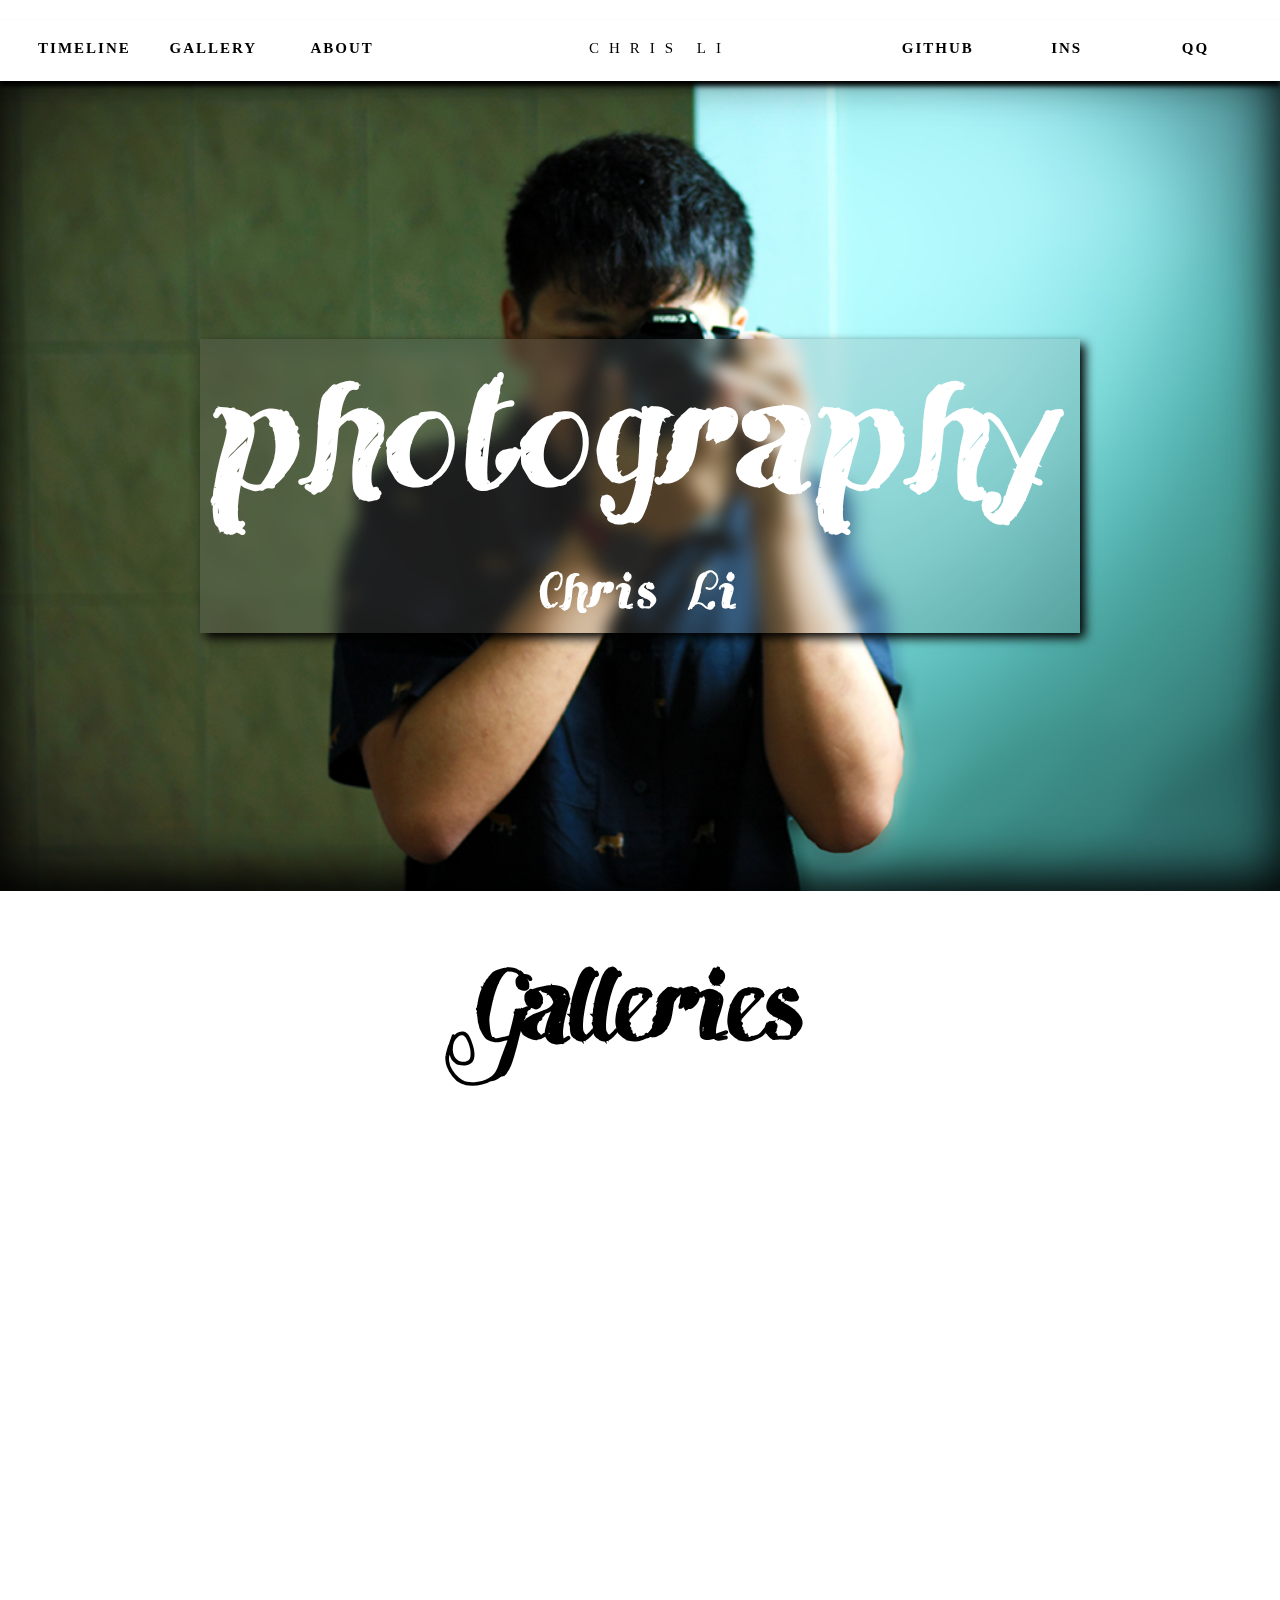
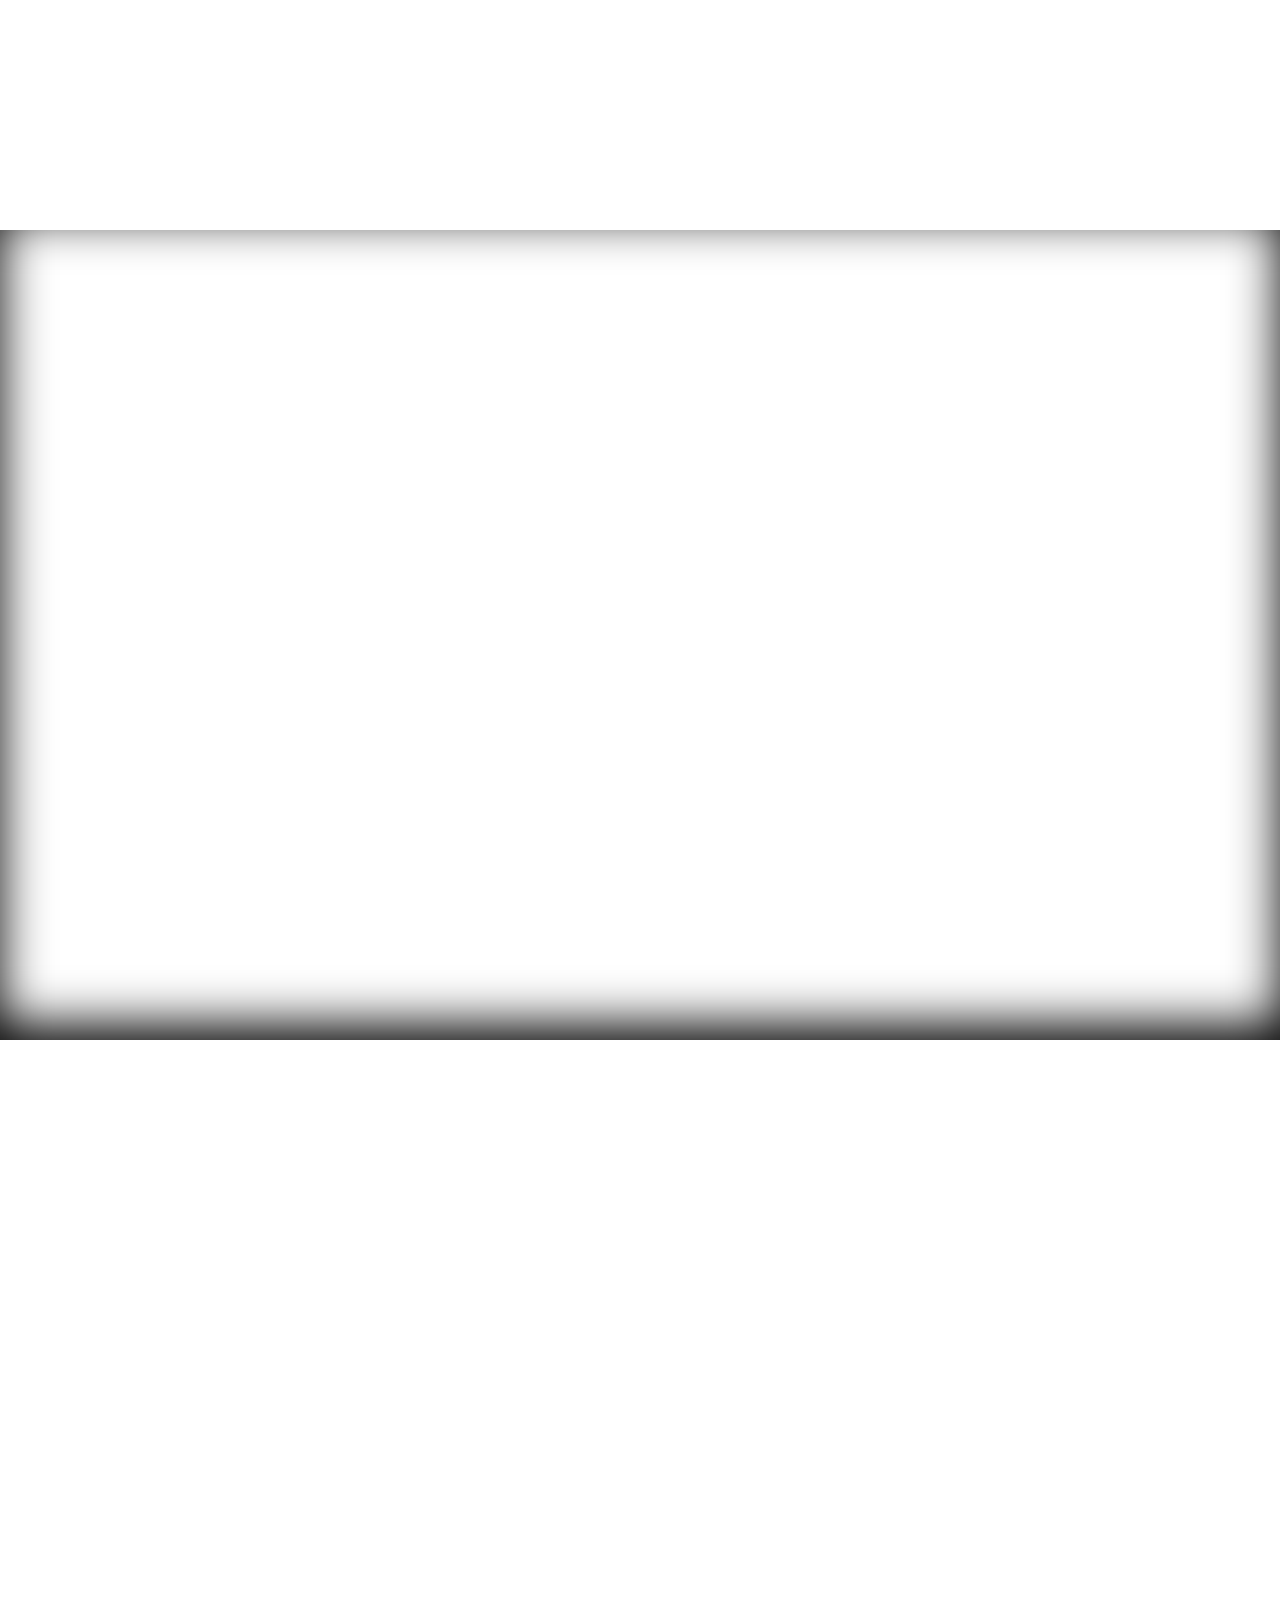
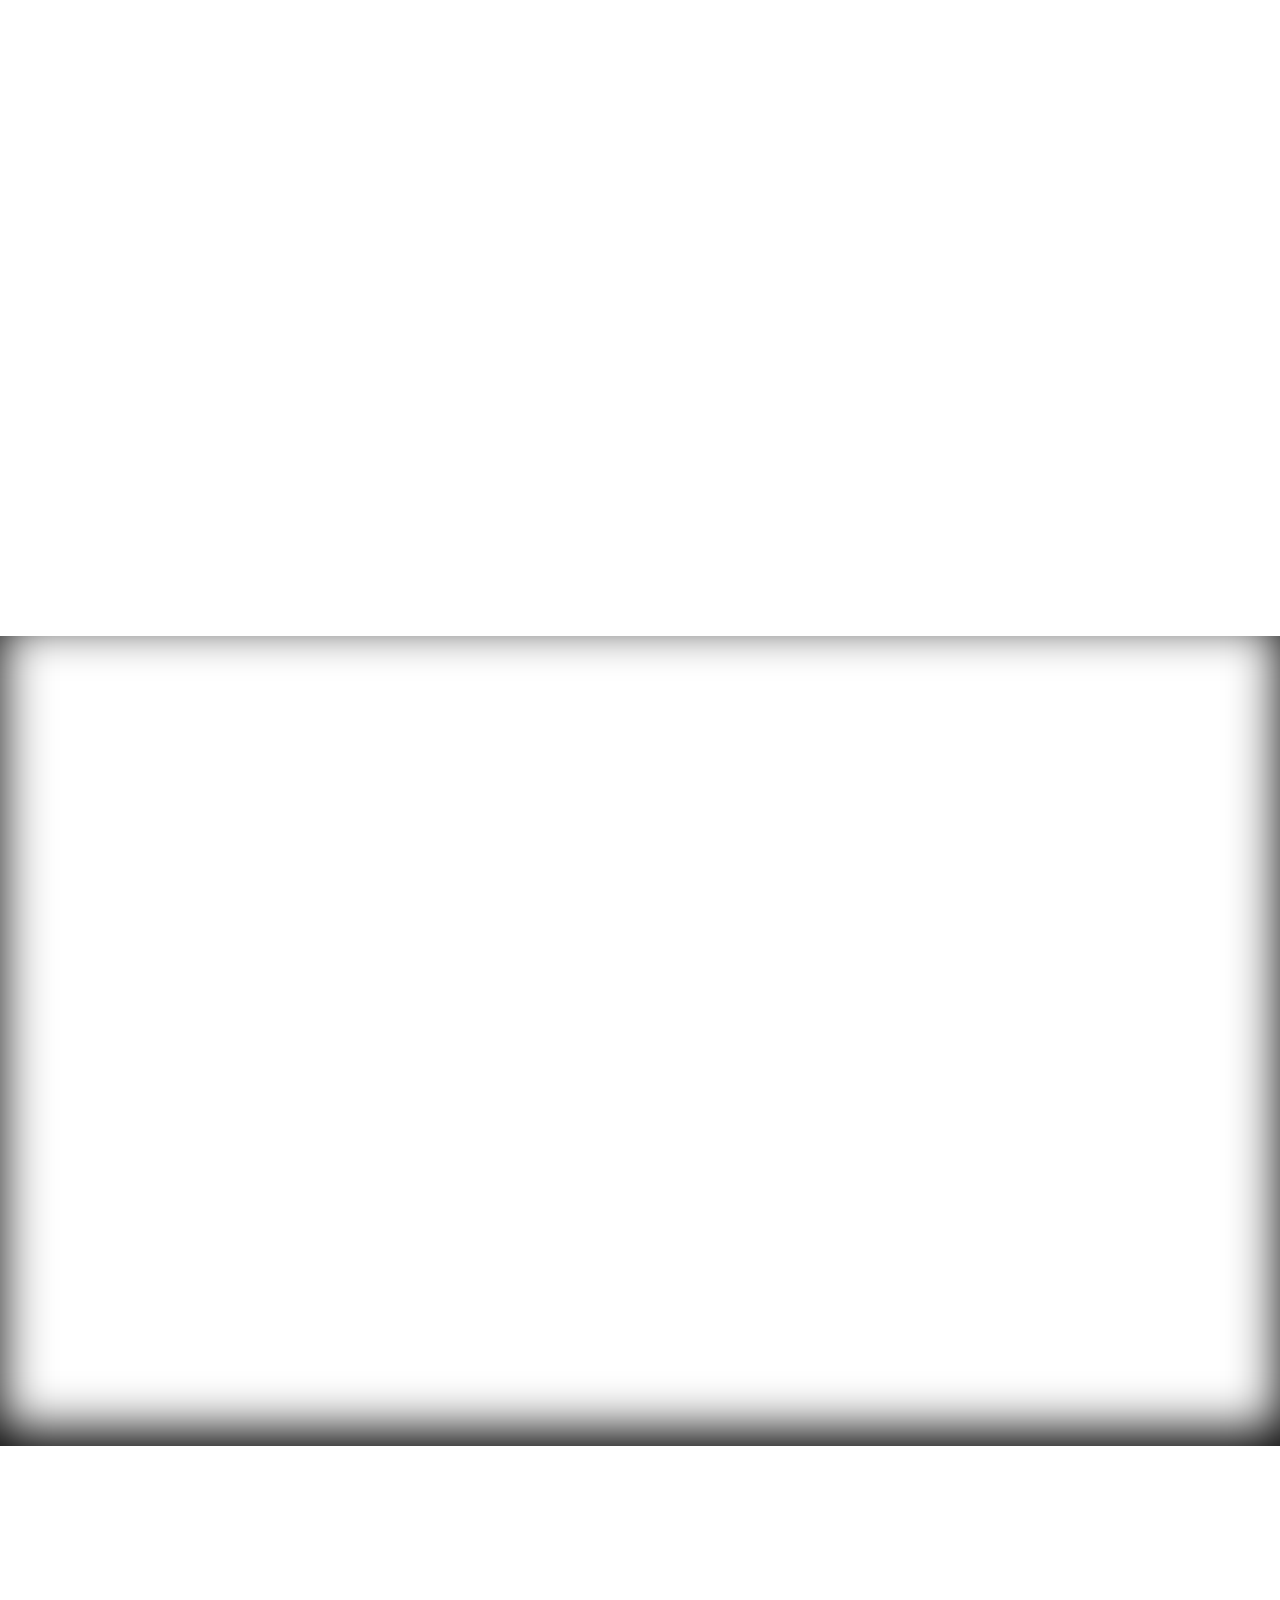
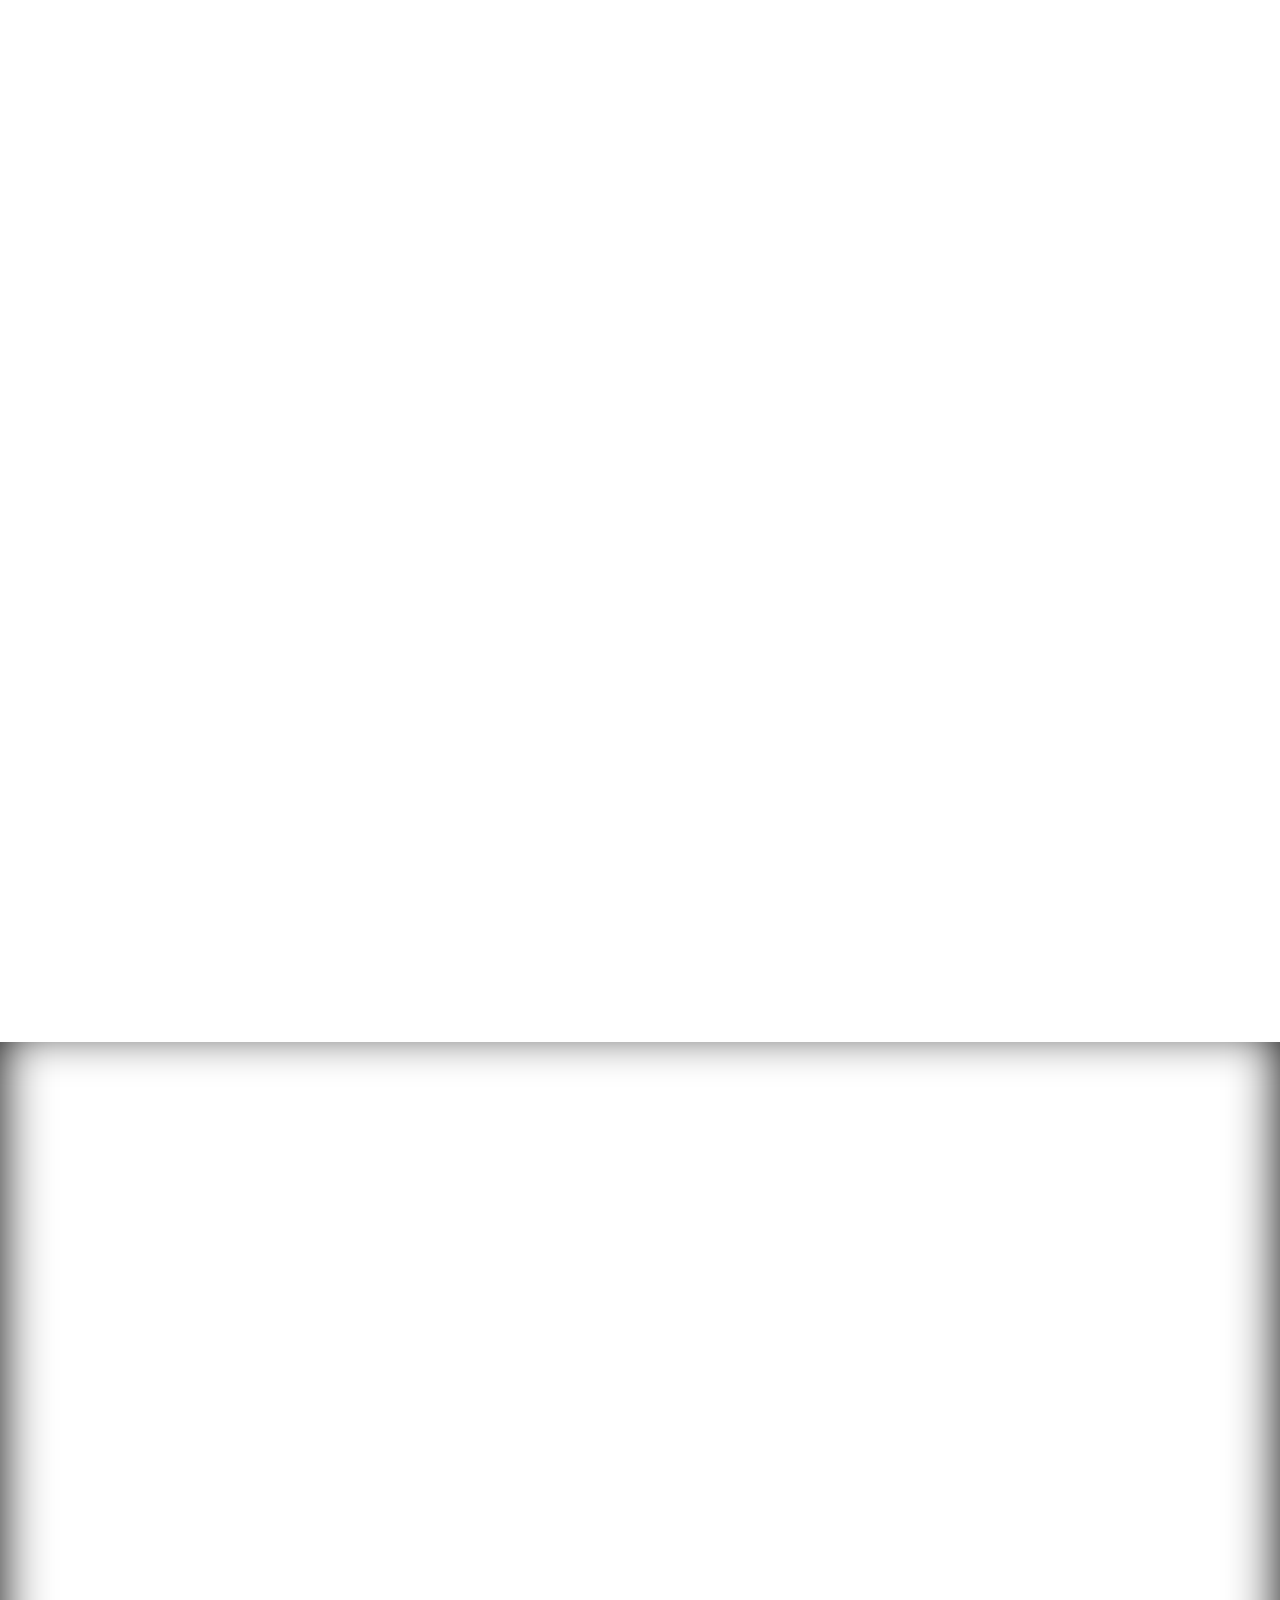
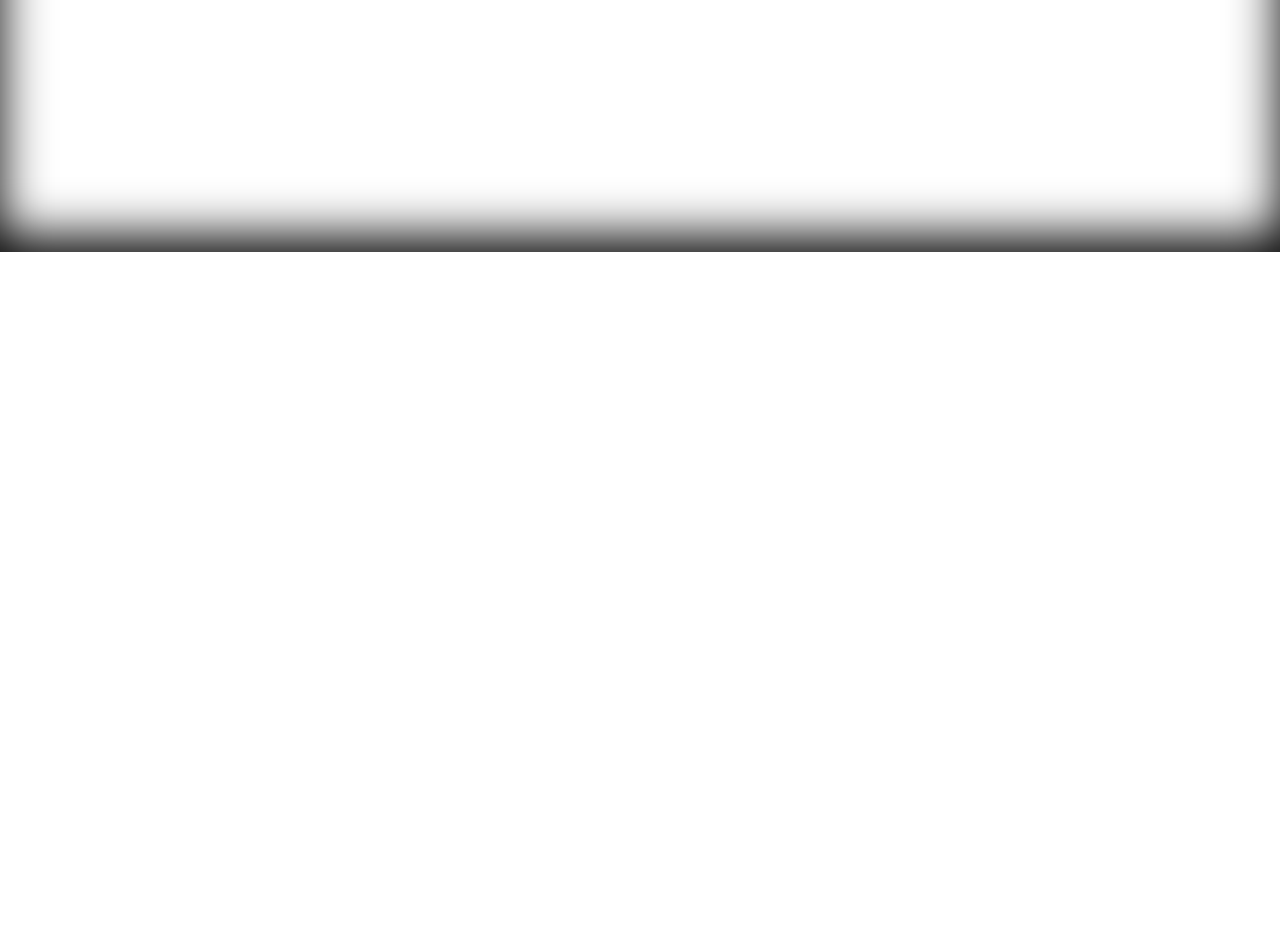
==== commit 5e307b08: "a" ====
--- a/index.html
+++ b/index.html
@@ -190,7 +190,6 @@
             </div>
         </div>
 
-
     </div>
 
     <div id="slide-2" class="parallax">
--- a/CSS/styles.css
+++ b/CSS/styles.css
@@ -600,10 +600,10 @@
 /* IMAGE GALLERY 1 */
 
 .image-gallery-container{
-
     width: 100%;
     max-width: 120rem;
     margin: auto;
+    margin-top: 50px;
 }
 
 .image-gallery{
@@ -616,9 +616,9 @@
     grid-template-rows: auto;
     grid-gap: 1.5rem;
     grid-template-areas:
-    "img-1-1 img-1-1 img-1-2 img-1-3"
-    "img-1-6 img-1-5 img-1-4 img-1-3"
-    "img-1-6 img-1-7 img-1-8 img-1-8";
+    "img-1-1 img-1-1 img-1-5 img-1-3"
+    "img-1-8 img-1-8 img-1-6 img-1-6"
+    "img-1-7 img-1-7 img-1-6 img-1-6";
 }
 
 .image-gallery div{
@@ -631,29 +631,42 @@
     position: relative;
 }
 
+@media screen and (max-width: 900px){
+    .image-gallery{
+        grid-template-areas:
+    "img-1-1 img-1-1 img-1-1 img-1-1"
+    "img-1-5 img-1-5 img-1-3 img-1-3"
+    "img-1-8 img-1-8 img-1-8 img-1-8"
+    "img-1-7 img-1-7 img-1-7 img-1-7"
+    "img-1-6 img-1-6 img-1-6 img-1-6"
+    "img-1-6 img-1-6 img-1-6 img-1-6";
+    }
+}
+
 .img-1-1{
     grid-area: img-1-1;
-    background-image: url(../images/series-image/lifestyle/image-gallery/1.JPG);}
+    background-image: url(../images/series-image/lifestyle/image-gallery/1.jpg);}
 
 .img-1-2{
     grid-area: img-1-2;
-    background-image: url(../images/series-image/lifestyle/image-gallery/2.JPG);}
+    background-image: url(../images/series-image/lifestyle/image-gallery/2.jpg);}
 
 .img-1-3{
     grid-area: img-1-3;
-    background-image: url(../images/series-image/lifestyle/image-gallery/3.JPG);}
+    background-image: url(../images/series-image/lifestyle/image-gallery/3.jpg);}
 
 .img-1-4{
     grid-area: img-1-4;
-    background-image: url(../images/series-image/lifestyle/image-gallery/4.JPG);}
+    background-image: url(../images/series-image/lifestyle/image-gallery/4.jpg);}
 
 .img-1-5{
     grid-area: img-1-5;
-    background-image: url(../images/series-image/lifestyle/image-gallery/5.png);}
+    background-image: url(../images/series-image/lifestyle/image-gallery/5.jpg);}
 
 .img-1-6{
     grid-area: img-1-6;
-    background-image: url(../images/series-image/lifestyle/image-gallery/6.PNG);}
+    min-height: 51.5rem;
+    background-image: url(../images/series-image/lifestyle/image-gallery/6.jpg);}
 
 .img-1-7{
     grid-area: img-1-7;
@@ -661,6 +674,6 @@
 
 .img-1-8{
     grid-area: img-1-8;
-    background-image: url(../images/series-image/lifestyle/image-gallery/8.PNG);}
+    background-image: url(../images/series-image/lifestyle/image-gallery/8.jpg);}
 
 /* IAMGE GALLERY 1 (END) */